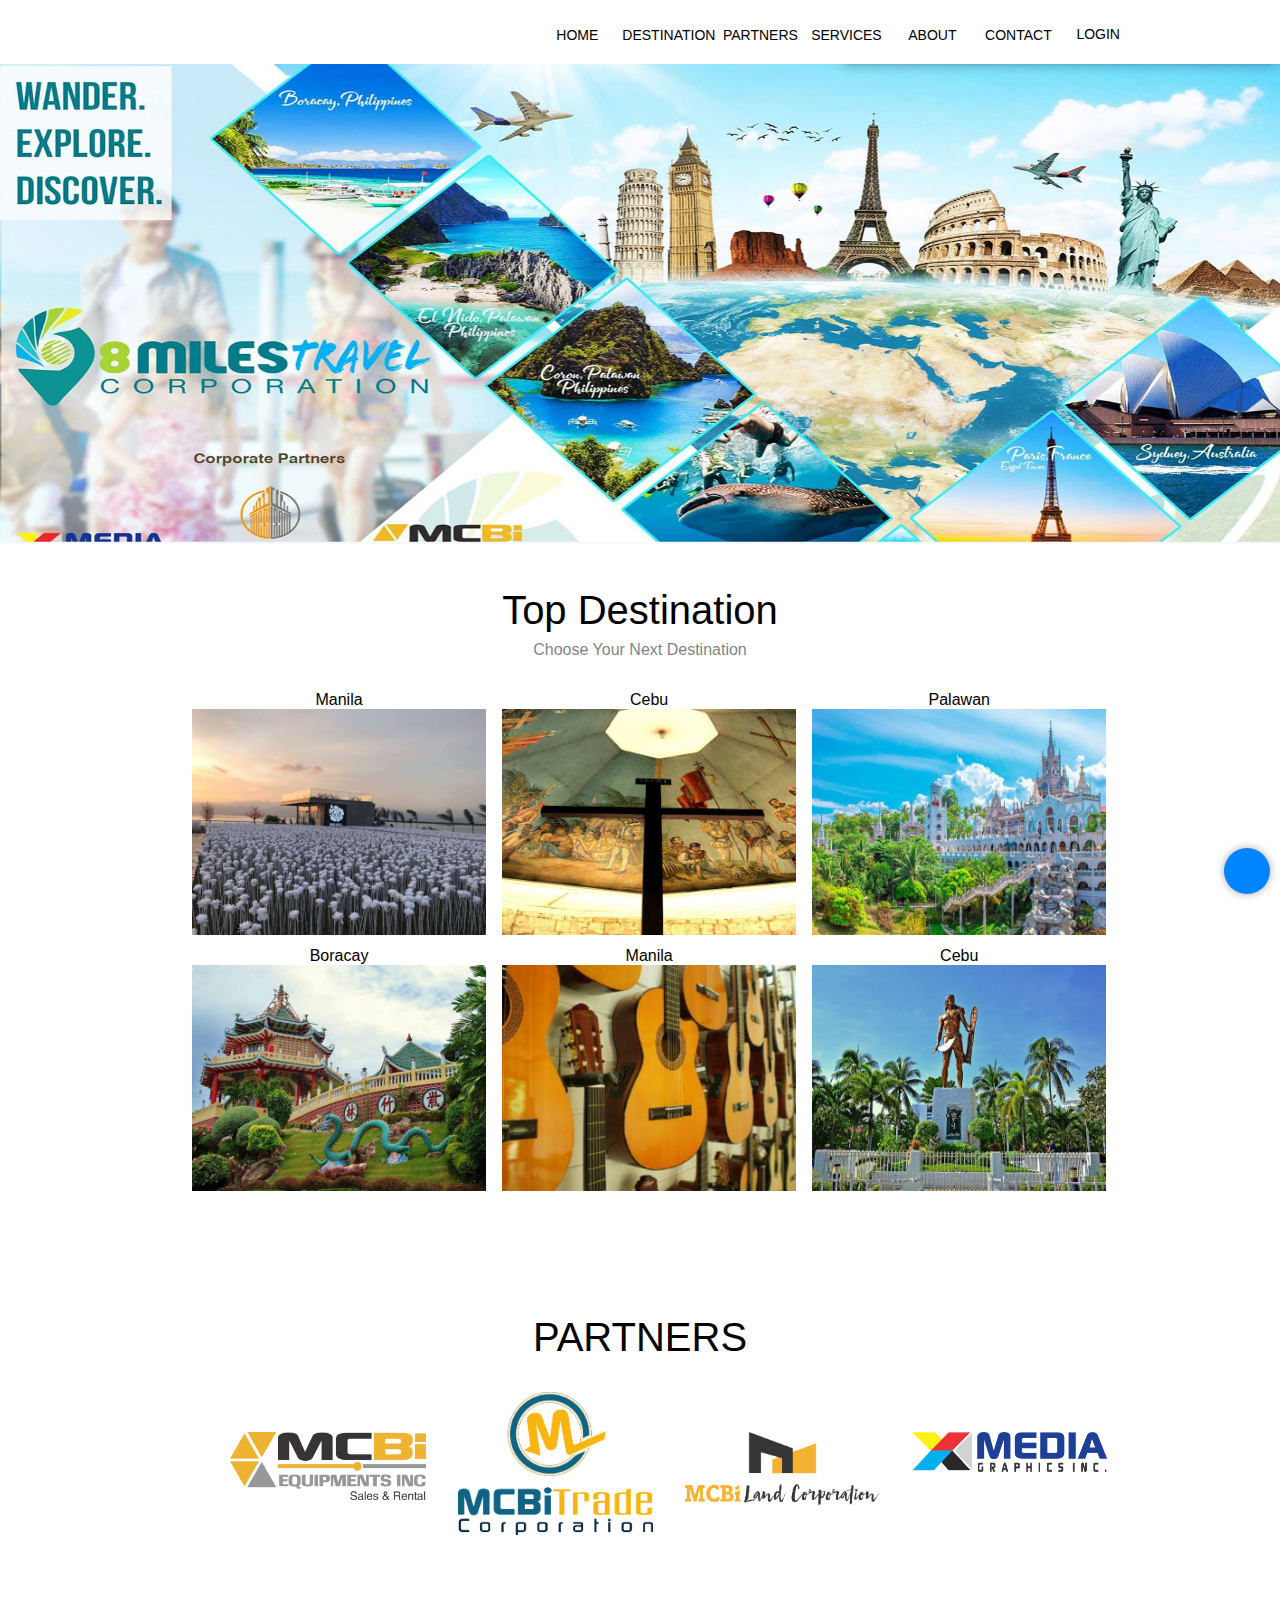
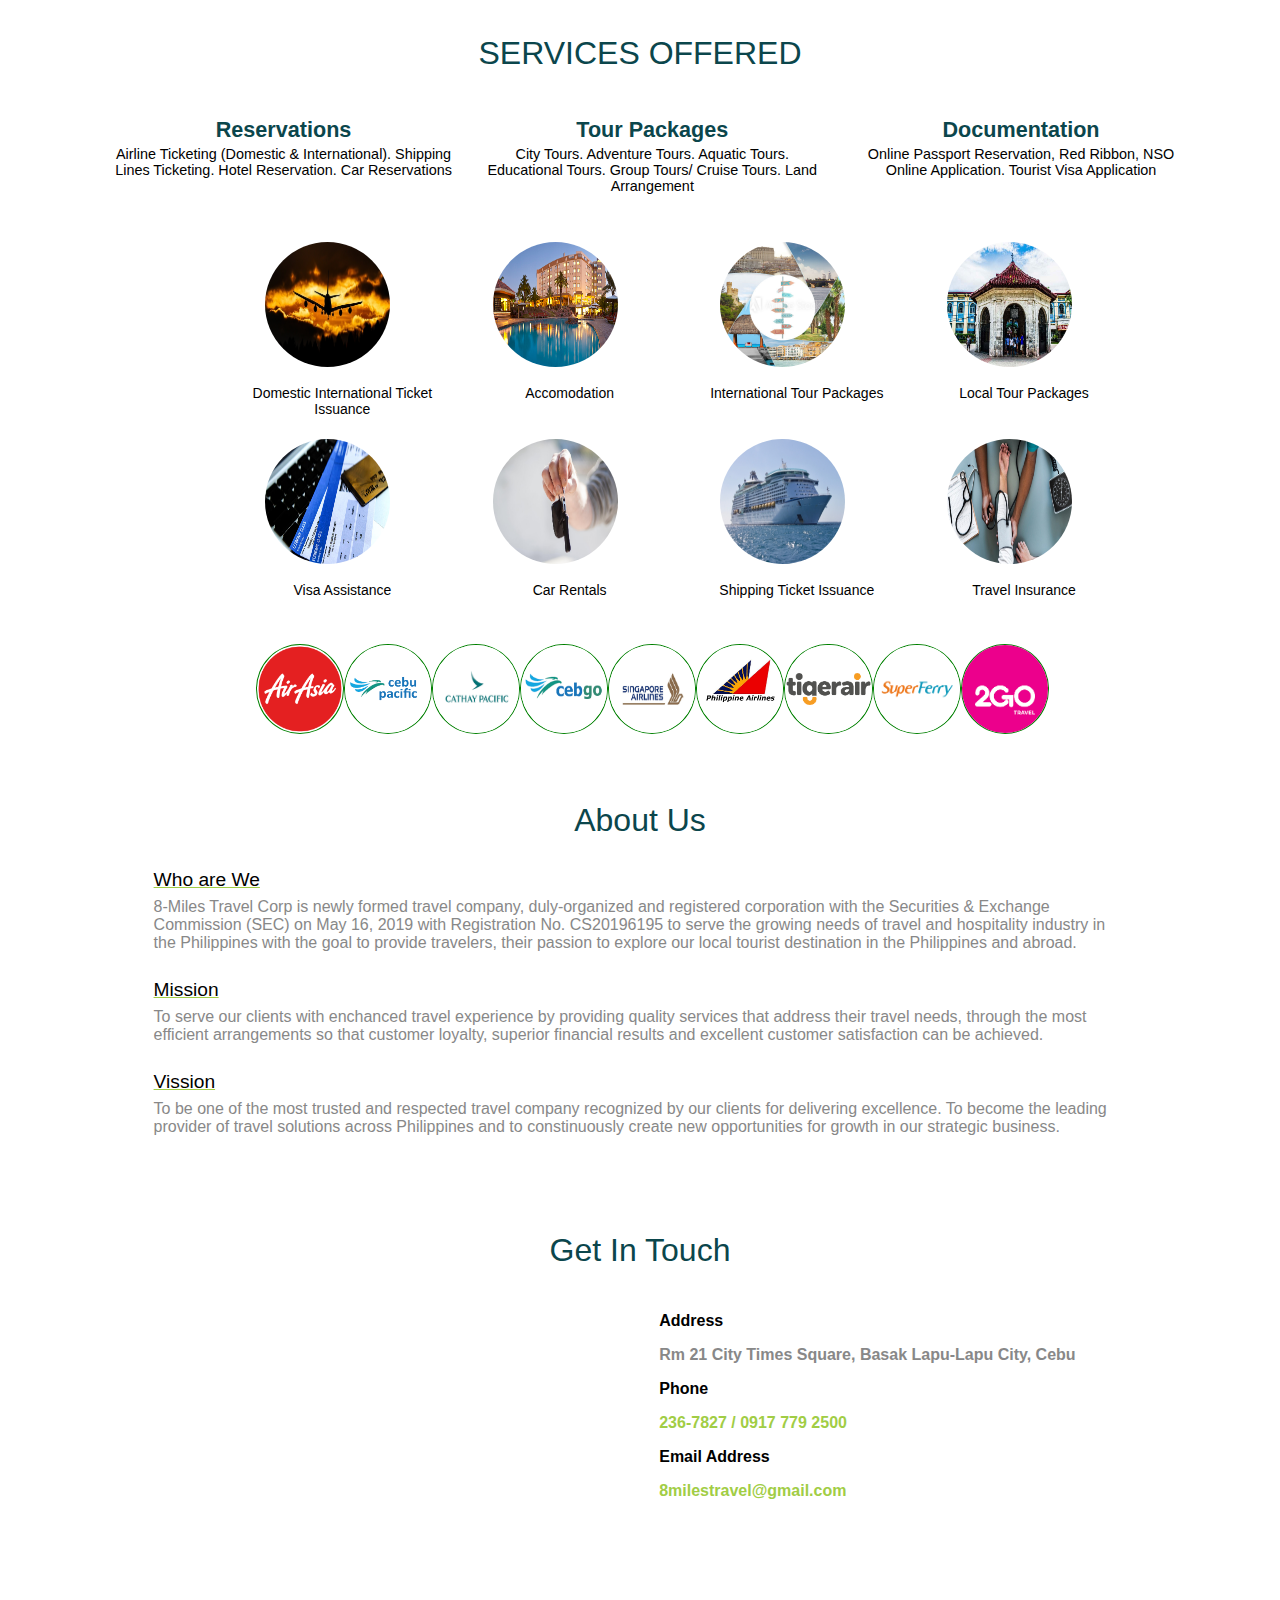
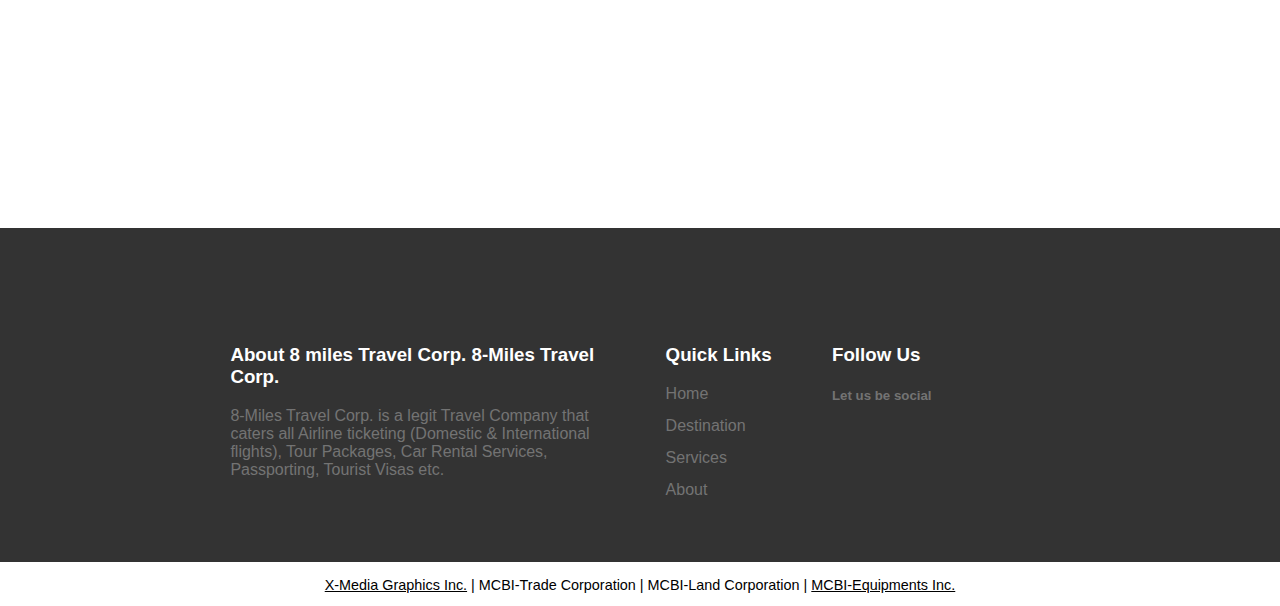
==== EightMilesUI/index.html @ fe2bd6d4 "kuya patrick" ====
<!DOCTYPE html>
<html lang="en">

<head>
    <meta charset="UTF-8">
    <meta name="viewport" content="width=device-width, initial-scale=1.0">
    <title>8MilesTravel</title>
    <link rel="stylesheet" href="css/custom/index.css">
    <script src="js/jquery-3.4.min.js"></script>

    <!----------------  Header And Footer  --------------->
    <link rel="stylesheet" href="css/template/header.css">
    <link rel="stylesheet" href="css/template/footer.css">

    <!----------------  Jquery Cookies  --------------->
    <script src="js/jquery-cookies.js"></script>

    <!----------------  FontAwesome   --------------->
    <link rel="stylesheet" href="css/all.min.css">

    <!----------------  Magnetic Popup  --------------->
    <script src="js/magnificPopup.js"></script>
    <link rel="stylesheet" href="css/template/magnificPopup.css">
</head>

<body>
    <div class="wrapper">
        <!----------------  header  --------------->
        <div class="header">
            <div class="mycontainer">
                <div class="header-content">
                    <div class="header-left"><img src="img/8mileslogo.png" alt="" width="160"></div>
                    <div class="header-right">

                        <div class="loginmenu">
                            <div style="display:none;">
                                <input class="input_uname" type="text" placeholder="Username">
                                <input class="input_pwd" type="text" placeholder="Password">
                                <label class="forgotpwd"><a href="facebook.com" target="_blank">Forgot Password?</a>
                                </label>
                                <label><a href="newuser.html" target="_blank">New User?</a> </label>
                            </div>
                        </div>
                        <table>
                            <tr>
                                <td class="tab_home" onclick="tab_home(event)">HOME</td>
                                <td class="tab_destination" onclick="tab_destination(event)">DESTINATION</td>
                                <td class="tab_partners" onclick="tab_partners(event)">PARTNERS</td>
                                <td class="tab_services" onclick="tab_services(event)">SERVICES</td>
                                <td class="tab_about" onclick="tab_about(event)">ABOUT</td>
                                <td class="tab_contact" onclick="tab_contact(event)">CONTACT</td>
                            </tr>
                        </table>
                    </div>

                    <div class="loginbutton">
                        <label onclick="btnlogin()">LOGIN</label>
                    </div>
                    <div class="header-navigation" onclick="navigation()"> <i class="fas fa-bars"></i></div>
                </div>

            </div>
  <!---------------- hidden navbar  --------------->
  <div class="mobile-nav">
    <table>
        <tr>
            <td class="header-tab" onclick="tab_home(event)">HOME</td>
            <td class="header-tab" onclick="tab_destination(event)">DESTINATION</td>
            <td class="header-tab" onclick="tab_partners(event)">PARTNERS</td>
            <td class="header-tab" onclick="tab_services(event)">SERVICES</td>
            <td class="header-tab" onclick="tab_about(event)">ABOUT</td>
            <td class="header-tab" onclick="tab_contact(event)">CONTACT</td>
        </tr>
    </table>
</div>
        </div>
      


        <!----------------  main  --------------->
        <div class="main">
            <!----------------  Cover   --------------->
            <div style="text-align:center;">
                <img src="img/headerimg.png" class="img_cover">
            </div>


            <!----------------   Top Destination   --------------->
            <div class="destination">
                Top Destination
            </div>
            <div class="destination_details">
                Choose Your Next Destination
            </div>
            <div class="mycontainer">
                <div class="destination_image">
                </div>
            </div>


            <!----------------   Partners   --------------->
            <div class="partners">
                PARTNERS
            </div>
            <div class="mycontainer">
                <div class="partners_image">
                </div>
            </div>


            <!----------------   Services Offered   --------------->
            <div class="services">
                SERVICES OFFERED
            </div>
            <div class="mycontainer">
                <div class="servicesdetails">
                    <div>
                        <h2>Reservations</h2>
                        Airline Ticketing (Domestic & International). Shipping Lines Ticketing. Hotel Reservation. Car
                        Reservations
                    </div>
                    <div>
                        <h2>Tour Packages</h2>
                        City Tours. Adventure Tours. Aquatic Tours. Educational Tours. Group Tours/ Cruise Tours. Land
                        Arrangement
                    </div>
                    <div>
                        <h2>Documentation</h2>
                        Online Passport Reservation, Red Ribbon, NSO Online Application. Tourist Visa Application
                    </div>
                </div>
                <div class="servicesimage">
                </div>
                <div class="servicesimage_airlines">
                </div>
            </div>


            <!----------------   About Us   --------------->
            <div class="aboutus">
                About Us
            </div>
            <div class="mycontainer">
                <div class="aboutusdetails">
                </div>
            </div>


            <!----------------   Get In Touch   --------------->
            <div class="getintouch">
                Get In Touch
            </div>
            <div class="mycontainer">
                <div class="getintouchdetails">
                    <div>
                        <iframe class="container" id="gmap_canvas"
                            src="https://maps.google.com/maps?q=8%20miles%20travel%20corp&t=&z=13&ie=UTF8&iwloc=&output=embed"
                            frameborder="0" scrolling="no" marginheight="0" marginwidth="0"></iframe>
                    </div>
                    <div>
                        Address
                        <p>Rm 21 City Times Square, Basak Lapu-Lapu City, Cebu</p>
                        Phone
                        <p class="text-success">236-7827 / 0917 779 2500</p>
                        Email Address
                        <p class="text-success">8milestravel@gmail.com</p>
                    </div>
                </div>
            </div>

            <!----------------   Footer   --------------->
            <div class="footer">
                <div class="mycontainer">
                    <div class="footerdetails">
                        <div>
                            <h3>About 8 miles Travel Corp. 8-Miles Travel Corp.</h3> 8-Miles Travel Corp. is a legit
                            Travel
                            Company that caters all Airline ticketing (Domestic & International flights), Tour Packages,
                            Car
                            Rental Services, Passporting, Tourist Visas
                            etc.
                        </div>
                        <div>
                            <h3>Quick Links</h3>
                            <ul>
                                <li onclick="tab_home()">Home</li>
                                <li onclick="tab_destination()">Destination</li>
                                <li onclick="tab_services()">Services</li>
                                <li onclick="tab_about()">About</li>
                            </ul>
                        </div>
                        <div>
                            <h3>Follow Us</h3>
                            <h5>Let us be social</h5>
                            <ul class="footericon">
                                <li><i class="fab fa-facebook-f"></i></li>
                                <li><i class="fab fa-twitter"></i></li>
                                <li><i class="fab fa-instagram"></i></li>
                                <li><i class="fab fa-linkedin-in"></i></li>
                            </ul>
                        </div>
                    </div>
                </div>
            </div>


            <!----------------   Footer Partners   --------------->
            <div class="footerpartners">
                <div class="mycontainer">
                    <div class="footerpartnersdetails">
                        <a href="https://x-mediagraphicsinc.com/" target="_blank">X-Media Graphics Inc.</a> | MCBI-Trade
                        Corporation | MCBI-Land Corporation |
                        <a href="https://mcbi-equipments.com/" target="_blank">MCBI-Equipments Inc.</a>
                        <div>
                        </div>
                    </div>
                </div>
            </div>



            <!----------------   Return To Top   --------------->
            <div onclick="returntotop()" class="returntotop">
                <i class="fas fa-chevron-up"></i>
            </div>


            <!----------------   Chat   --------------->
            <div id="fb-widget" class="fb-widget">
                <div class="ctrlq fb-close" onclick="chat()" style="transition: all ease 4s;">X</div>
                <div class="fb-page fb_iframe_widget" data-href="https://www.facebook.com/eightmilestravel/"
                    data-tabs="messages" data-width="360" data-height="400" data-small-header="true"
                    data-hide-cover="true" data-show-facepile="false" fb-xfbml-state="rendered"
                    fb-iframe-plugin-query="app_id=&amp;container_width=0&amp;height=400&amp;hide_cover=true&amp;href=https%3A%2F%2Fwww.facebook.com%2Feightmilestravel%2F&amp;locale=en_US&amp;sdk=joey&amp;show_facepile=false&amp;small_header=true&amp;tabs=messages&amp;width=360">
                    <span style="vertical-align: bottom; width: 360px; height: 400px;"><iframe name="f37bbcb1982089c"
                            width="360px" height="400px" title="fb:page Facebook Social Plugin" frameborder="0"
                            allowtransparency="true" allowfullscreen="true" scrolling="no" allow="encrypted-media"
                            src="https://www.facebook.com/v2.12/plugins/page.php?app_id=&amp;channel=https%3A%2F%2Fstaticxx.facebook.com%2Fconnect%2Fxd_arbiter.php%3Fversion%3D45%23cb%3Df311e6ef6f7c6d4%26domain%3Deightmilestravel.com%26origin%3Dhttp%253A%252F%252Feightmilestravel.com%252Ff134bcd73988%26relation%3Dparent.parent&amp;container_width=0&amp;height=400&amp;hide_cover=true&amp;href=https%3A%2F%2Fwww.facebook.com%2Feightmilestravel%2F&amp;locale=en_US&amp;sdk=joey&amp;show_facepile=false&amp;small_header=true&amp;tabs=messages&amp;width=360"
                            style="border: none; visibility: visible; width: 360px; height: 400px;"
                            class=""></iframe></span>
                </div>

                <div id="fb-root"></div>
            </div>
            <div onclick="chat()" class="chat">
                <i class="fab fa-facebook-messenger"></i>
            </div>



        </div>
    </div>


</body>

<script>
    //-------------------   Mounted   --------------------------
    destination();
    partners();
    services();
    services_airlines();
    aboutus();
    logincookies();
    tabs_option();
    // windows size
    $(window).resize(function () {
        var windowsize = $(window).width();
        console.log(windowsize);
        if (windowsize > "1030") {

            console.log("windows: " + windowsize);
        } else { }
    });

    // scroll show nav
    window.addEventListener("scroll", function () {
        if (document.documentElement.scrollTop > 100) {
            $('.header').addClass('sticky-top');
            $('.returntotop').css('display', 'block');
            $('.chat').css('margin-right', '2.3em');
            $('.fb-widget').css('margin-right', '3em');
        } else {
            $('.header').removeClass('sticky-top');
            $('.returntotop').css('display', 'none');
            $('.chat').css('margin-right', '0em');
            $('.fb-widget').css('margin-right', '0em');
        }
    });
    // Magnefic Popup
    // $('.destination_image img').magnificPopup({
    //     type: 'image',
    //     gallery: {
    //         enabled: true
    //     }
    // });



    //-------------------   methods   --------------------------
    function tabs_option()
    {

        var tabname = $.cookie("tab");
        if(tabname == "tab_home")
        {
            $('.tab_home').css({ 'color': 'green' });
            document.querySelector('body').scrollIntoView({
            behavior: 'smooth'
             });
            // $.removeCookie('tab');
        }
        else if(tabname == "tab_destination")
        {
            $('.tab_destination').css({ 'color': 'green' });
            document.querySelector('.destination').scrollIntoView({
            behavior: 'smooth'
             });
        }
        else if(tabname == "tab_partners")
        {
            $('.tab_partners').css({ 'color': 'green' });
            document.querySelector('.partners').scrollIntoView({
            behavior: 'smooth'
            });
            $.removeCookie('tab');
        }
        else if(tabname == "tab_services")
        {
            $('.tab_services').css({ 'color': 'green' });
            document.querySelector('.services').scrollIntoView({
            behavior: 'smooth'});
            $.removeCookie('tab');
        }
        else if(tabname == "tab_about")
        {
            $('.tab_about').css({ 'color': 'green' });
            document.querySelector('.aboutus').scrollIntoView({
            behavior: 'smooth'
            });
            $.removeCookie('tab');
        }
        else if(tabname == "tab_contact")
        {
            $('.tab_contact').css({ 'color': 'green' });
            document.querySelector('.getintouch').scrollIntoView({
            behavior: 'smooth'
            });
            $.removeCookie('tab');
        }
       
         
    }
    
    function destinationpage(event)
    {
        var url = "/topdestination.html";
        window.open(url, '_blank');
    }
    function destination_mouseover(event)
    {
        var targetIMG = $(event.target).attr('ID');
     
        $('.destination_image #div'+targetIMG+'').css({"background-color":"black"});
         $('.destination_image div #thumbnail'+targetIMG+'').css({"opacity":"1","color":"white","text-align":"center","transition":"all ease 1s"});
        $('.destination_image div  #'+targetIMG+'').addClass('destination_mouseover');
   
    }
    function destination_mouseout()
    {
        var targetIMG = $(event.target).attr('ID');
        $('.destination_image #div'+targetIMG+'').css({"background-color":"white","transition":"all ease 1s"});
        $('.destination_image div #thumbnail'+targetIMG+'').css({"opacity":"0","color":"white","transition":"all ease 1s"});
        $('.destination_image div  #'+targetIMG+'').removeClass('destination_mouseover');
     

    }
    
    function destination() {
        for (var i = 1; i <= 6; i++) {
            if (i == 1) {
                var imageLink = ("img/TopDestination/Featured Image/" + i + ".jpg");
                var imgEL = '<div ID="divimg'+ i +'"><div  id="thumbnailimg'+ i +'" class="thumbnail" >Manila</div><img id="img'+ i +'" src="' + imageLink + '" class="img-fluid" href="' + imageLink + '" onclick="destinationpage(event)" onmouseover="destination_mouseover(event)" onmouseout="destination_mouseout()"></div>';
                $('.destination_image').append(imgEL)
            }
            else if (i == 2) {
                var imageLink = ("img/TopDestination/Featured Image/" + i + ".jpg");
                var imageLink = ("img/TopDestination/Featured Image/" + i + ".jpg");
                var imgEL = '<div ID="divimg'+ i +'"><div  id="thumbnailimg'+ i +'" class="thumbnail" >Cebu</div><img id="img'+ i +'" src="' + imageLink + '" class="img-fluid" href="' + imageLink + '" onclick="destinationpage(event)" onmouseover="destination_mouseover(event)" onmouseout="destination_mouseout()"></div>';
                $('.destination_image').append(imgEL)
            }
            else if (i == 3) {
                var imageLink = ("img/TopDestination/Featured Image/" + i + ".jpg");
                var imageLink = ("img/TopDestination/Featured Image/" + i + ".jpg");
                var imgEL = '<div ID="divimg'+ i +'"><div  id="thumbnailimg'+ i +'" class="thumbnail" >Palawan</div><img id="img'+ i +'" src="' + imageLink + '" class="img-fluid" href="' + imageLink + '" onclick="destinationpage(event)" onmouseover="destination_mouseover(event)" onmouseout="destination_mouseout()"></div>';
                $('.destination_image').append(imgEL)
            }
            else if (i == 4) {
                var imageLink = ("img/TopDestination/Featured Image/" + i + ".jpg");
                var imageLink = ("img/TopDestination/Featured Image/" + i + ".jpg");
                var imgEL = '<div ID="divimg'+ i +'"><div  id="thumbnailimg'+ i +'" class="thumbnail" >Boracay</div><img id="img'+ i +'" src="' + imageLink + '" class="img-fluid" href="' + imageLink + '" onclick="destinationpage(event)" onmouseover="destination_mouseover(event)" onmouseout="destination_mouseout()"></div>';
                $('.destination_image').append(imgEL)
            }
            else if (i == 5) {
                var imageLink = ("img/TopDestination/Featured Image/" + i + ".jpg");
                var imageLink = ("img/TopDestination/Featured Image/" + i + ".jpg");
                var imgEL = '<div ID="divimg'+ i +'"><div  id="thumbnailimg'+ i +'" class="thumbnail" >Manila</div><img id="img'+ i +'" src="' + imageLink + '" class="img-fluid" href="' + imageLink + '" onclick="destinationpage(event)" onmouseover="destination_mouseover(event)" onmouseout="destination_mouseout()"></div>';
                $('.destination_image').append(imgEL)
            }
            else if (i == 6) {
                var imageLink = ("img/TopDestination/Featured Image/" + i + ".jpg");
                var imageLink = ("img/TopDestination/Featured Image/" + i + ".jpg");
                var imgEL = '<div ID="divimg'+ i +'"><div  id="thumbnailimg'+ i +'" class="thumbnail" >Cebu</div><img id="img'+ i +'" src="' + imageLink + '" class="img-fluid" href="' + imageLink + '" onclick="destinationpage(event)" onmouseover="destination_mouseover(event)" onmouseout="destination_mouseout()"></div>';
                $('.destination_image').append(imgEL)
            }
            
        }
    }
    function partners() {
        for (var i = 1; i <= 4; i++) {
            if (i == 1) {
                var imageLink = ("img/Partners/" + i + ".png");
                var imgEL = '<div><a href="https://mcbi-equipments.com/" target="_blank"><img src="' + imageLink + '" class="img-fluid" title="MCBI EQUIPMENT" style="margin-top:2.5em"></a></div>';
                $('.partners_image').append(imgEL)
            } else if (i == 2) {
                var imageLink = ("img/Partners/" + i + ".png");
                var imgEL = '<div><img src="' + imageLink + '" class="img-fluid"></div>';
                $('.partners_image').append(imgEL)
            } else if (i == 3) {
                var imageLink = ("img/Partners/" + i + ".png");
                var imgEL = '<div><img src="' + imageLink + '" class="img-fluid" style="margin-top:2.5em"></div>';
                $('.partners_image').append(imgEL)
            } else if (i == 4) {
                var imageLink = ("img/Partners/" + i + ".png");
                var imgEL = '<div><a href="https://x-mediagraphicsinc.com/" target="_blank"><img src="' + imageLink + '" class="img-fluid"  title="X-MEDIA GRAPHICS INC." style="margin-top:2.5em"></a></div>';
                $('.partners_image').append(imgEL)
            } else {
                var imageLink = ("img/Partners/" + i + ".png");
                var imgEL = '<div><img src="' + imageLink + '" class="img-fluid"></div>';
                $('.partners_image').append(imgEL)
            }

        }
    }

    function services() {
        for (var i = 1; i <= 8; i++) {
            if (i == 1) {
                var imageLink = ("img/Services/" + i + ".jpg");
                var imgEL = '<div><img src="' + imageLink + '" class="img-fluid"><p>Domestic International Ticket Issuance</p></div>';
                $('.servicesimage').append(imgEL)
            } else if (i == 2) {
                var imageLink = ("img/Services/" + i + ".jpg");
                var imgEL = '<div><img src="' + imageLink + '" class="img-fluid"><p>Accomodation</p></div>';
                $('.servicesimage').append(imgEL)
            } else if (i == 3) {
                var imageLink = ("img/Services/" + i + ".jpg");
                var imgEL = '<div><img src="' + imageLink + '" class="img-fluid"><p>International Tour Packages</p></div>';
                $('.servicesimage').append(imgEL)
            } else if (i == 4) {
                var imageLink = ("img/Services/" + i + ".jpg");
                var imgEL = '<div><img src="' + imageLink + '" class="img-fluid"><p>Local Tour Packages</p></div>';
                $('.servicesimage').append(imgEL)
            } else if (i == 5) {
                var imageLink = ("img/Services/" + i + ".jpg");
                var imgEL = '<div><img src="' + imageLink + '" class="img-fluid"><p>Visa Assistance</p></div>';
                $('.servicesimage').append(imgEL)
            } else if (i == 6) {
                var imageLink = ("img/Services/" + i + ".jpg");
                var imgEL = '<div><img src="' + imageLink + '" class="img-fluid"><p>Car Rentals</p></div>';
                $('.servicesimage').append(imgEL)
            } else if (i == 7) {
                var imageLink = ("img/Services/" + i + ".jpg");
                var imgEL = '<div><img src="' + imageLink + '" class="img-fluid"><p>Shipping Ticket Issuance</p></div>';
                $('.servicesimage').append(imgEL)
            } else if (i == 8) {
                var imageLink = ("img/Services/" + i + ".jpg");
                var imgEL = '<div><img src="' + imageLink + '" class="img-fluid"><p>Travel Insurance</p></div>';
                $('.servicesimage').append(imgEL)
            }

        }
    }
    function services_airlines() {
        for (var i = 1; i <= 9; i++) {

            var imageLink = ("img/Services/" + i + ".png");
            var imgEL = '<div><img src="' + imageLink + '" class="img-fluid"></div>';
            $('.servicesimage_airlines').append(imgEL)
        }
    }

    function aboutus() {
        for (var i = 1; i <= 3; i++) {
            if (i == 1) {
                var imgEL = '<div><h3>Who are We</h3> 8-Miles Travel Corp is newly formed travel company, duly-organized and registered corporation with the Securities & Exchange Commission (SEC) on May 16, 2019 with Registration No. CS20196195 to serve the growing needs of travel and hospitality industry in the Philippines with the goal to provide travelers, their passion to explore our local tourist destination in the Philippines and abroad.</div>';
                $('.aboutusdetails').append(imgEL)
            } else if (i == 2) {
                var imgEL = '<div><h3>Mission</h3>To serve our clients with enchanced travel experience by providing quality services that address their travel needs, through the most efficient arrangements so that customer loyalty, superior financial results and excellent customer satisfaction can be achieved.</div>';
                $('.aboutusdetails').append(imgEL)
            } else if (i == 3) {
                var imgEL = '<div><h3>Vission</h3>To be one of the most trusted and respected travel company recognized by our clients for delivering excellence. To become the leading provider of travel solutions across Philippines and to constinuously create new opportunities for growth in our strategic business.</div>';
                $('.aboutusdetails').append(imgEL)
            }
        }
    }


    function tab_home(event) {
        $(event.target).parents('tr').find('td').removeAttr('style');
        $(event.target).css({ 'color': 'green' });
        document.querySelector('body').scrollIntoView({
            behavior: 'smooth'
        });
    }

    function tab_destination(event) {
        $(event.target).parents('tr').find('td').removeAttr('style');
        $(event.target).css({ 'color': 'green' });
        document.querySelector('.destination').scrollIntoView({
            behavior: 'smooth'
        });
    }

    function tab_partners(event) {

        $(event.target).parents('tr').find('td').removeAttr('style');
        $(event.target).css({ 'color': 'green' });
        document.querySelector('.partners').scrollIntoView({
            behavior: 'smooth'
        });
    }

    function tab_services(event) {
        $(event.target).parents('tr').find('td').removeAttr('style');
        $(event.target).css({ 'color': 'green' });
        document.querySelector('.services').scrollIntoView({
            behavior: 'smooth'
        });
    }

    function tab_about(event) {
        $(event.target).parents('tr').find('td').removeAttr('style');
        $(event.target).css({ 'color': 'green' });
        document.querySelector('.aboutus').scrollIntoView({
            behavior: 'smooth'
        });
    }

    function tab_contact(event) {

        $(event.target).parents('tr').find('td').removeAttr('style');
        $(event.target).css({ 'color': 'green' });
        document.querySelector('.getintouch').scrollIntoView({
            behavior: 'smooth'
        });
    }
    function navigation() {
        $('.header-tab').toggleClass('header-tab-resizeheight');
        // $('.mobile-nav').toggleClass('mobile-nav-block');
    }
    function logincookies() {
        var Uname = $.cookie("Uname");
        if (typeof Uname === "undefined") {
            // window.location.href = "/samplegrid.html";
        } else {
            window.location.href = "editUI.html";
        }
    }
    function btnlogin() {
        var uname = $('.input_uname').val();
        if (uname === '') {
            $('.loginmenu').toggleClass('slidewidth');
            $('.header-right table').slideToggle('slow');
            $('.loginmenu div').slideToggle('slow')
        }
        else {
            $.cookie("Uname", uname);
            window.location.href = "editUI.html";
        }
    }
    function returntotop() {
        document.querySelector('body').scrollIntoView({
            behavior: 'smooth'
        });
    }
    function chat() {
        $('.fb-widget').slideToggle();
    }
</script>

</html>
---- EightMilesUI/css/custom/index.css ----
/*--------------------------------------------
        Wrapper
---------------------------------------------*/
.wrapper {
    height: 100%;
    display: grid;
    grid-template-columns: 100%;
    grid-auto-rows: minmax(0px, max-content);
    grid-template-areas: "header""main";
}

.header {
    grid-area: header;
    background-color: #fff;
    box-shadow: 0px 0px 8px 0px rgb(169, 167, 167);

}

​ .main {
    grid-area: main;
    background-color: rgb(124, 235, 140);
}
    /*--------------------------------------------
        Cover
---------------------------------------------*/
    
    .img_cover {
        width: 100%;
        max-height: 30em;
        /* max-width:100%; 
    max-height: auto; */
    }
    /*--------------------------------------------
        Destination
---------------------------------------------*/
    
    .destination {
        text-align: center;
        font-weight: 300!important;
        margin-top: 1em !important;
        font-size: 2.5rem;
    }
    
    .destination_details {
        text-align: center;
        opacity: 0.5;
        margin-top: 0.5em;
    }
    
    .destination_image {
        margin-top: 2em;
        height: 100%;
        display: grid;
        grid-template-columns: 33.3% 33.3% 33.3%;
        border: 0px solid green;
        text-align: center;
        row-gap: 0.5em;
        column-gap: 1em;
        margin-left: 15%;
        margin-right: 16%;
        cursor: pointer;
     
    }
    .destination_image div{
        overflow: hidden;  
    }
    .destination_image div #thumbnail{
        border: 0px solid red;
        position: absolute; 
        width: 10.3em;
        padding-top: 3.5em;
        font-size: 2em;
        font-weight: 900;
        opacity: 1;
        height: 8em;
        opacity:0;
        z-index: 1;
    }
    .destination_image div img {
        transition: all ease 0.5s;
    }
     .destination_mouseover{
        /* opacity: 0.5; */
        background-color: black !important;
        transform: scale(1.5);
        transition: all ease 1.5s;
    }
    /*------------------------------------------------
        Partners
------------------------------------------------*/
    
    .partners {
        text-align: center;
        font-weight: 300!important;
        margin-top: 3em !important;
        font-size: 2.5rem;
    }
    
    .partners_image {
        margin-top: 2em;
        display: grid;
        grid-template-columns: 25% 25% 25% 25%;
        border: 0px solid green;
        height: 100%;
        text-align: center;
        row-gap: 0.5em;
        column-gap: 2em;
        margin-left: 18%;
        margin-right: 21%;
        cursor: pointer;
    }
    
    .partners_image div:hover {
        opacity: 0.8;
    }
    /*------------------------------------------------
        Services Offered
------------------------------------------------*/
    
    .services {
        text-align: center;
        font-weight: 300!important;
        margin-top: 3em !important;
        font-size: 2rem;
        color: #0b464c;
        height: 0.5em;
        border: 0px solid red;
    }
    
    .servicesdetails {
        margin-top: 3em;
        display: grid;
        grid-template-columns: 33.3% 33.3% 33.3%;
        border: 0px solid green;
        height: 100%;
        text-align: center;
        row-gap: 0.5em;
        column-gap: 2em;
        margin-left: 9%;
        margin-right: 12%;
        cursor: pointer;
    }
    
    .servicesdetails div {
        font-size: 0.9em;
    }
    
    .servicesdetails div h2 {
        color: #0b464c;
        border: 0px solid red;
        height: 0.5em;
        font-weight: 600;
    }
    
    .servicesimage {
        margin-top: 3em;
        display: grid;
        grid-template-columns: 25% 25% 25% 25%;
        border: 0px solid green;
        height: 100%;
        text-align: center;
        row-gap: 0.5em;
        column-gap: 2em;
        margin-left: 18%;
        margin-right: 21%;
        cursor: pointer;
    }
    
    .servicesimage div img {
        border-radius: 50%;
        width: 125px;
        height: 125px;
    }
    
    .servicesimage div p {
        font-size: 14px;
        border: 0px solid red;
        width: 16em;
        text-align: center;
    }
    
    .servicesimage_airlines {
        margin-top: 2em;
        display: grid;
        grid-template-columns: 11.1% 11.1% 11.1% 11.1% 11.1% 11.1% 11.1% 11.1% 11.1%;
        border: 0px solid green;
        height: 100%;
        text-align: center;
        row-gap: 0em;
        column-gap: 0em;
        margin-left: 20%;
        margin-right: 18%;
        cursor: pointer;
    }
    
    .servicesimage_airlines div img {
        border-radius: 50%;
        width: 90px;
        height: 90px;
        border: 1px solid green;
    }
    /*------------------------------------------------
        About Us
------------------------------------------------*/
    
    .aboutus {
        text-align: center;
        font-weight: 300!important;
        margin-top: 2em !important;
        font-size: 2rem;
        color: #0b464c;
        height: 0.5em;
        border: 0px solid red;
    }
    
    .aboutusdetails {
        margin-top: 2em;
        display: grid;
        grid-template-columns: 100%;
        border: 0px solid green;
        height: 100%;
        text-align: center;
        row-gap: 0.5em;
        column-gap: 2em;
        margin-left: 12%;
        margin-right: 12%;
        cursor: pointer;
    }
    
    .aboutusdetails div {
        text-align: left;
        margin: 0em;
        color: #888;
    }
    
    .aboutusdetails div h3 {
        text-align: left;
        border: 0px solid red;
        height: 0.5em;
        text-decoration: underline;
        text-decoration-color: #a1cd45;
        font-weight: 100;
        color: black;
        font-size: 1.2em;
    }
    /*------------------------------------------------
        Get In Touch
------------------------------------------------*/
    
    .getintouch {
        text-align: center;
        font-weight: 300!important;
        margin-top: 3em !important;
        font-size: 2rem;
        color: #0b464c;
        height: 0.5em;
        border: 0px solid red;
    }
    
    .getintouchdetails {
        margin-top: 4em;
        display: grid;
        grid-template-columns: 50% 50%;
        border: 0px solid green;
        height: 100%;
        text-align: center;
        row-gap: 0.5em;
        column-gap: 2em;
        margin-left: 10%;
        margin-right: 12%;
        cursor: pointer;
    }
    
    .getintouchdetails div {
        border: 0px solid red;
        text-align: left;
        font-weight: 700 !important;
    }
    
    .getintouchdetails div iframe {
        width: 100%;
        height: 30em;
    }
    
    .getintouchdetails div p {
        color: #888;
    }
    
    .getintouchdetails div .text-success {
        color: #a1cd45 !important;
    }
  
  
    /*------------------------------------------------
        MEDIA QUERIES
------------------------------------------------*/
    @media (max-width: 1045px) {
        .destination_image {
            margin-top: 2em;
            height: 100%;
            display: grid;
            grid-template-columns: 100%;
            border: 0px solid green;
            text-align: center;
            row-gap: 0.5em;
            column-gap: 1em;
            margin-left: 15%;
            margin-right: 16%;
            cursor: pointer;
        }
        .partners_image {
            margin-top: 2em;
            height: 100%;
            display: grid;
            grid-template-columns: 100%;
            border: 0px solid green;
            text-align: center;
            row-gap: 0.5em;
            column-gap: 1em;
            margin-left: 15%;
            margin-right: 16%;
            cursor: pointer;
        }
        .servicesdetails {
            margin-top: 2em;
            display: grid;
            grid-template-columns: 100%;
            border: 0px solid green;
            height: 100%;
            text-align: center;
            row-gap: 0.5em;
            column-gap: 2em;
            cursor: pointer;
        }
        .servicesimage {
            margin-top: 2em;
            display: grid;
            grid-template-columns: 100%;
            border: 0px solid green;
            height: 100%;
            text-align: center;
            row-gap: 0.5em;
            column-gap: 2em;
            margin-left: 18%;
            margin-right: 21%;
            cursor: pointer;
        }
        .servicesimage div p {
            font-size: 14px;
            border: 0px solid red;
            width: 100%;
            text-align: center;
        }
        .servicesimage_airlines {
            margin-top: 2em;
            display: grid;
            grid-template-columns: 33.3% 33.3% 33.3%;
            border: 0px solid green;
            height: 100%;
            text-align: center;
            row-gap: 0em;
            column-gap: 0em;
            margin-left: 20%;
            margin-right: 18%;
            cursor: pointer;
        }
        .getintouchdetails {
            margin-top: 2em;
            display: grid;
            grid-template-columns: 100%;
            border: 0px solid green;
            height: 100%;
            text-align: center;
            row-gap: 0.5em;
            column-gap: 2em;
            margin-left: 10%;
            margin-right: 12%;
            cursor: pointer;
        }
        .getintouchdetails div {
            text-align: center;
        }
        .destination_image div #thumbnail{
            border: 0px solid red;
            position: absolute; 
            width: 69%;
            padding-top: 3.5em;
            font-size: 2em;
            font-weight: 900;
            opacity: 1;
            height: 50%;
            opacity:0;
            z-index: 1;
        }
      
    }
---- EightMilesUI/css/template/header.css ----
body {
    box-sizing: border-box;
    margin: 0 0 0 0;
    padding: 0 0 0 0;
    word-spacing: 0;
    width: 100%;
    color: black;
    background-color: white;
    margin: 0;
    font-family: Calibri, sans-serif;
}

* {
    box-sizing: border-box;
}

.img-fluid {
    max-width: 100%;
    height: auto;
}

.sticky-top {
    position: fixed;
    height: 4em !important;
    width: 100%;
    top: -70px;
    left: 0;
    right: 0;
    background: #fff;
    -webkit-transform: translateY(70px);
    transform: translateY(70px);
    -webkit-transition: background 1500ms ease, -webkit-transform 1500ms ease;
    transition: background 1500ms ease, -webkit-transform 1500ms ease;
    transition: transform 1500ms ease, background 1500ms ease;
    transition: transform 1500ms ease, background 1500ms ease, -webkit-transform 1500ms ease;
    -webkit-transition: transform 1500ms ease, background 1500ms ease;
    box-shadow: 0 3px 16px 0 rgba(0, 0, 0, 0.1);
    z-index: 1;
}

/*------------------------------------------------
     Header
------------------------------------------------*/
.header {
    box-shadow: 3px 0px 4px 1px rgb(24, 23, 23);

 
}
.header-content {
   
    display: grid;
    grid-template-columns: 17% auto 17%;
    border: 0px solid green;
    height: 4em;
}
/*------------------------------------------------
    Left Header
------------------------------------------------*/

.header-left {
    text-align: center;
    padding-top: 0.5em;
}
.header-left img {
    width: 10em;
}


/*------------------------------------------------
    Right Header
------------------------------------------------*/


.header-content .loginbutton {
    padding-top: 25px;
}

.header-content .loginbutton label {
    cursor: pointer;
    font-size: 14px;
    margin-left: 1em;
}


.header-right {
    border: 0px solid blue;
    text-align: right;
}

table {
    transition: all ease 2s;
}

.header-right table {
    float: right;
    margin-top: 1.5em;
}

.header-right table tr td {
    border: 0px solid green;
    width: 6em;
    text-align: center;
    font-size: 14px;
}

.header-right table tr td:hover {
    color: green;
    cursor: pointer;
}

.header-navigation {
    display: none;
}



.header-right i {
    font-size: 2em;
    color: white
}

.loginmenu div {
    display: grid;
    grid-template-columns: 50% 50%;
    padding-top: 1.6em;
    padding-left: 25%;
    font-size: 12px;
}

.loginmenu div input {
    width: 12em;
}

.loginmenu div .forgotpwd {
    color: red;
    text-align: left;
    padding-top: 0.5em;
    cursor: pointer;
    float: left;
}

.loginmenu div .forgotpwd a {
    color: red;
}

.loginmenu div label {
    color: blue;
    text-align: right;
    padding-right: 1.5em;
    padding-top: 0.5em;
    cursor: pointer;
}

.loginmenu {
    border: 0px solid red;
    width: 0em;
    height: 5em;
    transition: all ease 2s;
    float: right;
}

.slidewidth {
    border: 0px solid red;
    width: 50%;
    height: 5em;
    transition: all ease 2s;
}
.rightheader {
    float: right;
    margin-right: 10%;

}


  /*------------------------------------------------
        Return To Top
------------------------------------------------*/
    
.returntotop {
    display: none;
    position: fixed;
    bottom: 10px;
    right: 10px;
    z-index: 99;
    font-size: 18px;
    border-width: 2px;
    background-color: #e9ecef;
    box-shadow: 0px 0px 8px 0px rgb(169, 167, 167);
    width: 2.3em;
    height: 2.2em;
    text-align: center;
}

.returntotop:hover {
    color: #d9534f;
    cursor: pointer;
}

.returntotop i {
    font-size: 1.5em;
    padding-top: 0.2em;
}


    /*------------------------------------------------
     Chat
------------------------------------------------*/

.chat {
position: fixed;
bottom: 6px;
right: 10px;
z-index: 99;
font-size: 21px;
border-width: 2px;
background-color: rgb(0, 132, 255);
box-shadow: 0px 0px 8px 0px rgb(169, 167, 167);
width: 2.2em;
height: 2.2em;
text-align: center;
transition: all ease 1s;
border-radius: 50%;
color: white;
padding-top: 1px;
}

.chat:hover {
font-size: 23px;
width: 2.3em;
height: 2.3em;
cursor: pointer;
}

.chat i {
font-size: 1.5em;
padding-top: 0.2em;
}
.fb-widget {
background: #fff;
z-index: 2;
position: fixed;
width: 360px;
height: 435px;
overflow: hidden;
opacity: 1;
bottom: 60px !important;
right: 24px;
border-radius: 6px;
-o-border-radius: 6px;
-webkit-border-radius: 6px;
box-shadow: 0 5px 40px rgba(0, 0, 0, .16);
-webkit-box-shadow: 0 5px 40px rgba(0, 0, 0, .16);
-moz-box-shadow: 0 5px 40px rgba(0, 0, 0, .16);
-o-box-shadow: 0 5px 40px rgba(0, 0, 0, .16);
transition: all ease 1s;
display: none;
}


.ctrlq.fb-close {
z-index: 4;
padding: 0 6px;
background: #365899;
font-weight: 900;
font-size: 15px;
color: #fff;
margin: 8px;
border-radius: 3px;
cursor: pointer;
position: absolute;
right: 10px;
cursor: pointer;
}



   /*------------------------------------------------
        Mobile Nav QUERIES
------------------------------------------------*/
.mobile-nav  {
    display: none;
    position: absolute;
    z-index: 1;

}

    /*------------------------------------------------
        MEDIA QUERIES
------------------------------------------------*/
@media (min-width: 1445px) {
    .mycontainer {
        width: 1430px;
        margin-left: auto;
        margin-right: auto;
        border: 0px solid red;
    }
}


@media (max-width: 945px) 
{
        .header-content {
            display: grid;
            grid-template-columns: 92% 8%;
            border: 0px solid green;
         
        }
        .header-right , .loginbutton {
            display: none;
        }
        .header-navigation {
            display: block;
            background-color: #495057;
            height: auto;
            width: auto;
            font-size: 2em;
            text-align: center;
            padding-top: 0.5em;
            cursor: pointer;
           
        }
       .header-navigation:hover {
            background-color: rgb(233, 224, 224);
        }
       
           /*------------------------------------------------
                    Mobile Nav QUERIES
            ------------------------------------------------*/
            .mobile-nav  {
                width: 100%;
                text-align: center;
                display: block;
              
            }
            .mobile-nav table{
                width: 100%;
              
            }
            .mobile-nav table tr td {
                display: block;
                background-color: #333333;
                width: 100%;
             color: white;
             /* padding-top: 1.5em; */
            }
            .mobile-nav table tr td:hover {
                background-color: rgb(84, 162, 84);
                cursor: pointer;
            }
            .header-tab{
                height: 0em;
                transition: all ease 1s;
                pointer-events: none;
                 opacity: 0;
            }
            .header-tab-resizeheight{
                height: 4em !important;
                transition: all ease 1s;
                pointer-events:all;
                opacity: 1;
            }
}
@media only screen and (max-width: 500px) {
    .header-content {
        display: grid;
        grid-template-columns: 85% 15%;
        border: 0px solid green;
     
    }
  
}
---- EightMilesUI/css/template/footer.css ----
/*------------------------------------------------
        Footer
------------------------------------------------*/
    
.footer {
    width: 100%;
    background-color: #333333;
    margin-top: 2em;
    padding-top: 0.1em;
    padding-bottom: 2.1em;
}

.footerdetails {
    margin-top: 4em;
    display: grid;
    grid-template-columns: 45% 15% 28%;
    border: 0px solid green;
    height: 100%;
    text-align: center;
    row-gap: 0.5em;
    column-gap: 2em;
    margin-left: 18%;
    margin-right: 12%;
    cursor: pointer;
}

.footerdetails div {
    margin-top: 2em;
    text-align: left;
    color: #737373;
    border: 0px solid green;
}

.footerdetails div h3 {
    color: white;
}

.footerdetails div ul {
    padding-left: 0;
}

.footerdetails div ul li {
    display: block;
    border: 0px solid red;
    height: 2em;
    padding-left: 0;
}

.footerdetails div .footericon {
    padding-left: 0;
}

.footerdetails div .footericon li {
    display: inline;
    margin-right: 1em;
    text-align: left;
}

.footerdetails div ul li:hover {
    color: #a1cd45;
}

.footerpartnersdetails {
    text-align: center;
    height: 3em;
    padding-top: 1em;
    font-size: 90%;
    font-weight: 500;
}

.footerpartnersdetails a {
    color: black;
}


    /*------------------------------------------------
        MEDIA QUERIES
------------------------------------------------*/
@media (max-width: 945px) 
{
    .footerdetails {
        display: grid;
        grid-template-columns: 100%;
        border: 0px solid green;
        height: 100%;
        text-align: center;
        row-gap: 0.5em;
        column-gap: 2em;
        margin-left: 10%;
        margin-right: 12%;
        cursor: pointer;
    }
    .footerdetails div {
        text-align: center;
    }
    .footerdetails div .footericon {
        text-align: center;
        border: 0px solid red;
        padding-left: 1.5em;
    }   
}
---- EightMilesUI/css/template/magnificPopup.css ----
/* Magnific Popup CSS */

.mfp-bg {
    top: 0;
    left: 0;
    width: 100%;
    height: 100%;
    z-index: 1042;
    overflow: hidden;
    position: fixed;
    background: #0b0b0b;
    opacity: 0.8;
}

.mfp-wrap {
    top: 0;
    left: 0;
    width: 100%;
    height: 100%;
    z-index: 1043;
    position: fixed;
    outline: none !important;
    -webkit-backface-visibility: hidden;
}

.mfp-container {
    text-align: center;
    position: absolute;
    width: 100%;
    height: 100%;
    left: 0;
    top: 0;
    padding: 0 8px;
    box-sizing: border-box;
}

.mfp-container:before {
    content: '';
    display: inline-block;
    height: 100%;
    vertical-align: middle;
}

.mfp-align-top .mfp-container:before {
    display: none;
}

.mfp-content {
    position: relative;
    display: inline-block;
    vertical-align: middle;
    margin: 0 auto;
    text-align: left;
    z-index: 1045;
}

.mfp-inline-holder .mfp-content,
.mfp-ajax-holder .mfp-content {
    width: 100%;
    cursor: auto;
}

.mfp-ajax-cur {
    cursor: progress;
}

.mfp-zoom-out-cur,
.mfp-zoom-out-cur .mfp-image-holder .mfp-close {
    cursor: -moz-zoom-out;
    cursor: -webkit-zoom-out;
    cursor: zoom-out;
}

.mfp-zoom {
    cursor: pointer;
    cursor: -webkit-zoom-in;
    cursor: -moz-zoom-in;
    cursor: zoom-in;
}

.mfp-auto-cursor .mfp-content {
    cursor: auto;
}

.mfp-close,
.mfp-arrow,
.mfp-preloader,
.mfp-counter {
    -webkit-user-select: none;
    -moz-user-select: none;
    user-select: none;
}

.mfp-loading.mfp-figure {
    display: none;
}

.mfp-hide {
    display: none !important;
}

.mfp-preloader {
    color: #CCC;
    position: absolute;
    top: 50%;
    width: auto;
    text-align: center;
    margin-top: -0.8em;
    left: 8px;
    right: 8px;
    z-index: 1044;
}

.mfp-preloader a {
    color: #CCC;
}

.mfp-preloader a:hover {
    color: #FFF;
}

.mfp-s-ready .mfp-preloader {
    display: none;
}

.mfp-s-error .mfp-content {
    display: none;
}

button.mfp-close,
button.mfp-arrow {
    overflow: visible;
    cursor: pointer;
    background: transparent;
    border: 0;
    -webkit-appearance: none;
    display: block;
    outline: none;
    padding: 0;
    z-index: 1046;
    box-shadow: none;
    touch-action: manipulation;
}

button::-moz-focus-inner {
    padding: 0;
    border: 0;
}

.mfp-close {
    width: 44px;
    height: 44px;
    line-height: 44px;
    position: absolute;
    right: 0;
    top: 0;
    text-decoration: none;
    text-align: center;
    opacity: 0.65;
    padding: 0 0 18px 10px;
    color: #FFF;
    font-style: normal;
    font-size: 28px;
    font-family: Arial, Baskerville, monospace;
}

.mfp-close:hover,
.mfp-close:focus {
    opacity: 1;
}

.mfp-close:active {
    top: 1px;
}

.mfp-close-btn-in .mfp-close {
    color: #333;
}

.mfp-image-holder .mfp-close,
.mfp-iframe-holder .mfp-close {
    color: #FFF;
    right: -6px;
    text-align: right;
    padding-right: 6px;
    width: 100%;
}

.mfp-counter {
    position: absolute;
    top: 0;
    right: 0;
    color: #CCC;
    font-size: 12px;
    line-height: 18px;
    white-space: nowrap;
}

.mfp-arrow {
    position: absolute;
    opacity: 0.65;
    margin: 0;
    top: 50%;
    margin-top: -55px;
    padding: 0;
    width: 90px;
    height: 110px;
    -webkit-tap-highlight-color: transparent;
}

.mfp-arrow:active {
    margin-top: -54px;
}

.mfp-arrow:hover,
.mfp-arrow:focus {
    opacity: 1;
}

.mfp-arrow:before,
.mfp-arrow:after {
    content: '';
    display: block;
    width: 0;
    height: 0;
    position: absolute;
    left: 0;
    top: 0;
    margin-top: 35px;
    margin-left: 35px;
    border: medium inset transparent;
}

.mfp-arrow:after {
    border-top-width: 13px;
    border-bottom-width: 13px;
    top: 8px;
}

.mfp-arrow:before {
    border-top-width: 21px;
    border-bottom-width: 21px;
    opacity: 0.7;
}

.mfp-arrow-left {
    left: 0;
}

.mfp-arrow-left:after {
    border-right: 17px solid #FFF;
    margin-left: 31px;
}

.mfp-arrow-left:before {
    margin-left: 25px;
    border-right: 27px solid #3F3F3F;
}

.mfp-arrow-right {
    right: 0;
}

.mfp-arrow-right:after {
    border-left: 17px solid #FFF;
    margin-left: 39px;
}

.mfp-arrow-right:before {
    border-left: 27px solid #3F3F3F;
}

.mfp-iframe-holder {
    padding-top: 40px;
    padding-bottom: 40px;
}

.mfp-iframe-holder .mfp-content {
    line-height: 0;
    width: 100%;
    max-width: 900px;
}

.mfp-iframe-holder .mfp-close {
    top: -40px;
}

.mfp-iframe-scaler {
    width: 100%;
    height: 0;
    overflow: hidden;
    padding-top: 56.25%;
}

.mfp-iframe-scaler iframe {
    position: absolute;
    display: block;
    top: 0;
    left: 0;
    width: 100%;
    height: 100%;
    box-shadow: 0 0 8px rgba(0, 0, 0, 0.6);
    background: #000;
}


/* Main image in popup */

img.mfp-img {
    width: auto;
    max-width: 100%;
    height: auto;
    display: block;
    line-height: 0;
    box-sizing: border-box;
    padding: 40px 0 40px;
    margin: 0 auto;
}


/* The shadow behind the image */

.mfp-figure {
    line-height: 0;
}

.mfp-figure:after {
    content: '';
    position: absolute;
    left: 0;
    top: 40px;
    bottom: 40px;
    display: block;
    right: 0;
    width: auto;
    height: auto;
    z-index: -1;
    box-shadow: 0 0 8px rgba(0, 0, 0, 0.6);
    background: #444;
}

.mfp-figure small {
    color: #BDBDBD;
    display: block;
    font-size: 12px;
    line-height: 14px;
}

.mfp-figure figure {
    margin: 0;
}

.mfp-bottom-bar {
    margin-top: -36px;
    position: absolute;
    top: 100%;
    left: 0;
    width: 100%;
    cursor: auto;
}

.mfp-title {
    text-align: left;
    line-height: 18px;
    color: #F3F3F3;
    word-wrap: break-word;
    padding-right: 36px;
}

.mfp-image-holder .mfp-content {
    max-width: 100%;
}

.mfp-gallery .mfp-image-holder .mfp-figure {
    cursor: pointer;
}

@media screen and (max-width: 800px) and (orientation: landscape),
screen and (max-height: 300px) {
    /**
         * Remove all paddings around the image on small screen
         */
    .mfp-img-mobile .mfp-image-holder {
        padding-left: 0;
        padding-right: 0;
    }
    .mfp-img-mobile img.mfp-img {
        padding: 0;
    }
    .mfp-img-mobile .mfp-figure:after {
        top: 0;
        bottom: 0;
    }
    .mfp-img-mobile .mfp-figure small {
        display: inline;
        margin-left: 5px;
    }
    .mfp-img-mobile .mfp-bottom-bar {
        background: rgba(0, 0, 0, 0.6);
        bottom: 0;
        margin: 0;
        top: auto;
        padding: 3px 5px;
        position: fixed;
        box-sizing: border-box;
    }
    .mfp-img-mobile .mfp-bottom-bar:empty {
        padding: 0;
    }
    .mfp-img-mobile .mfp-counter {
        right: 5px;
        top: 3px;
    }
    .mfp-img-mobile .mfp-close {
        top: 0;
        right: 0;
        width: 35px;
        height: 35px;
        line-height: 35px;
        background: rgba(0, 0, 0, 0.6);
        position: fixed;
        text-align: center;
        padding: 0;
    }
}

@media all and (max-width: 900px) {
    .mfp-arrow {
        -webkit-transform: scale(0.75);
        transform: scale(0.75);
    }
    .mfp-arrow-left {
        -webkit-transform-origin: 0;
        transform-origin: 0;
    }
    .mfp-arrow-right {
        -webkit-transform-origin: 100%;
        transform-origin: 100%;
    }
    .mfp-container {
        padding-left: 6px;
        padding-right: 6px;
    }
}
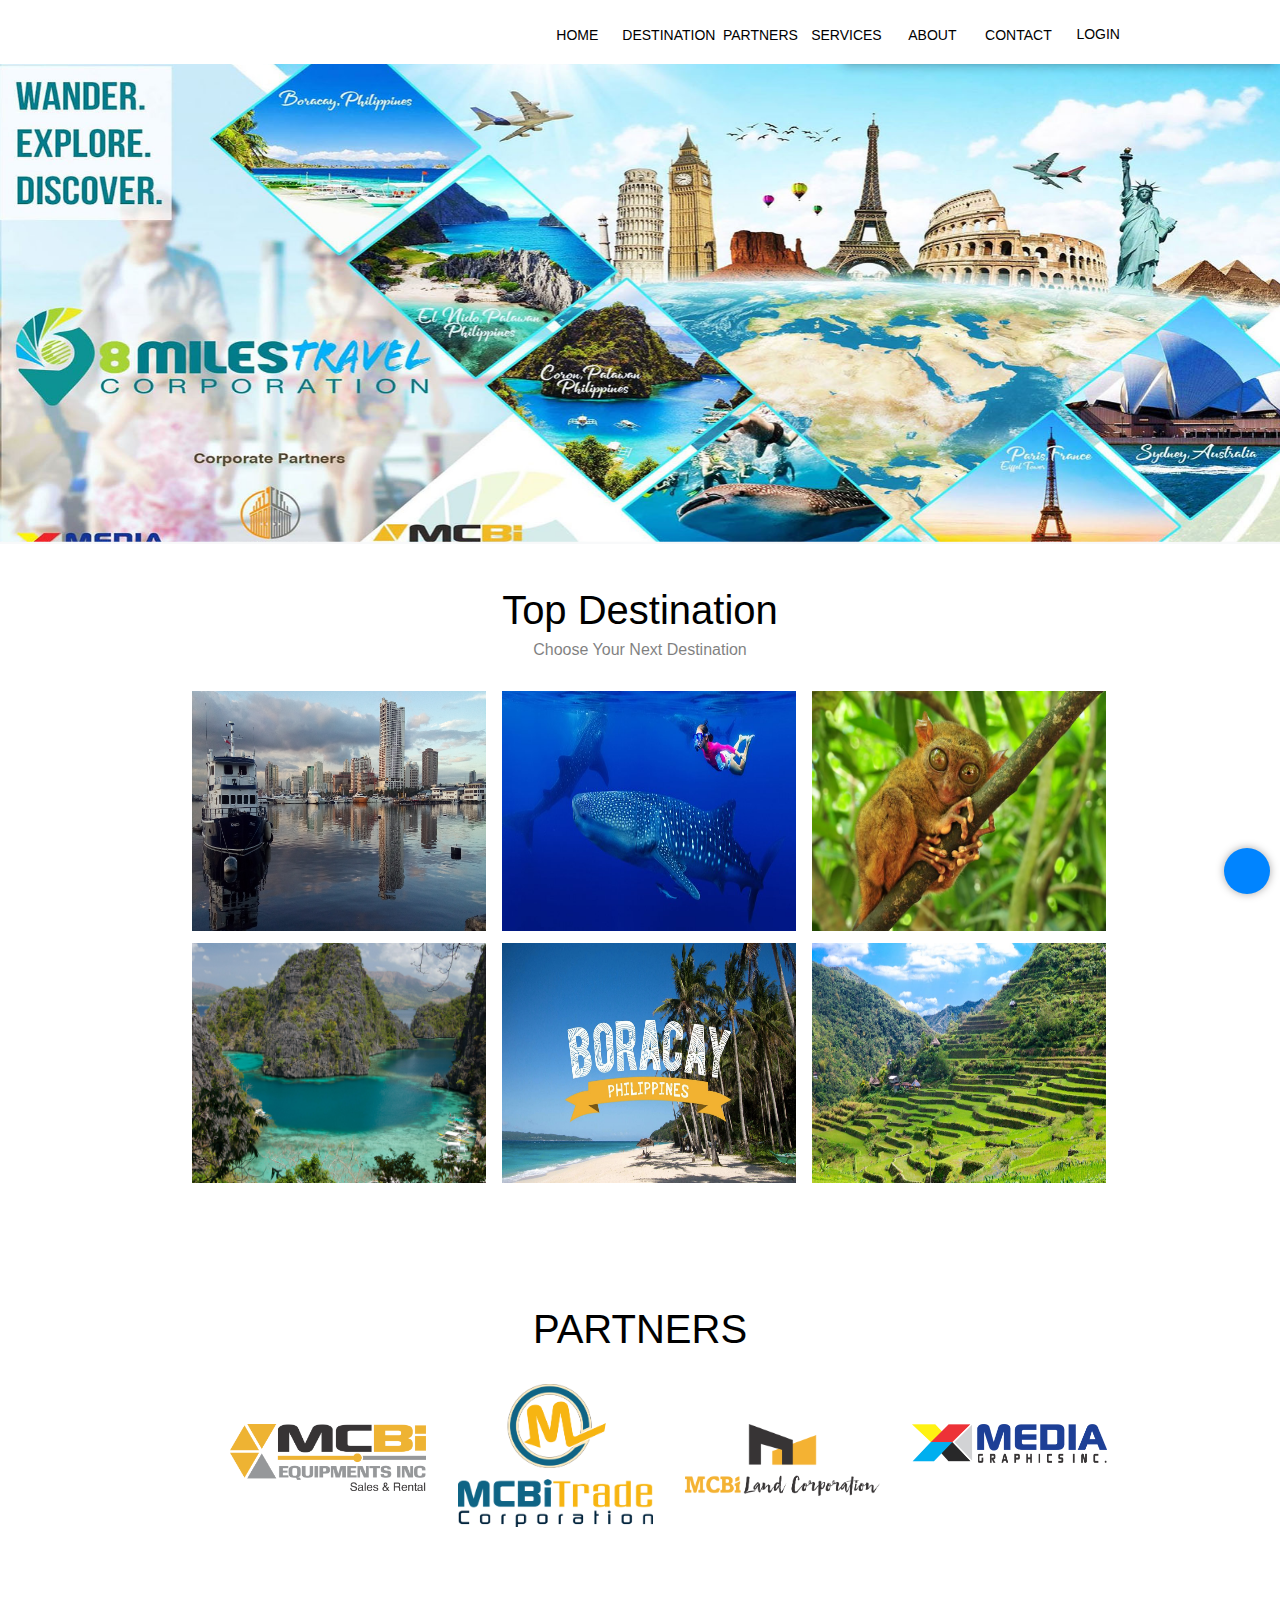
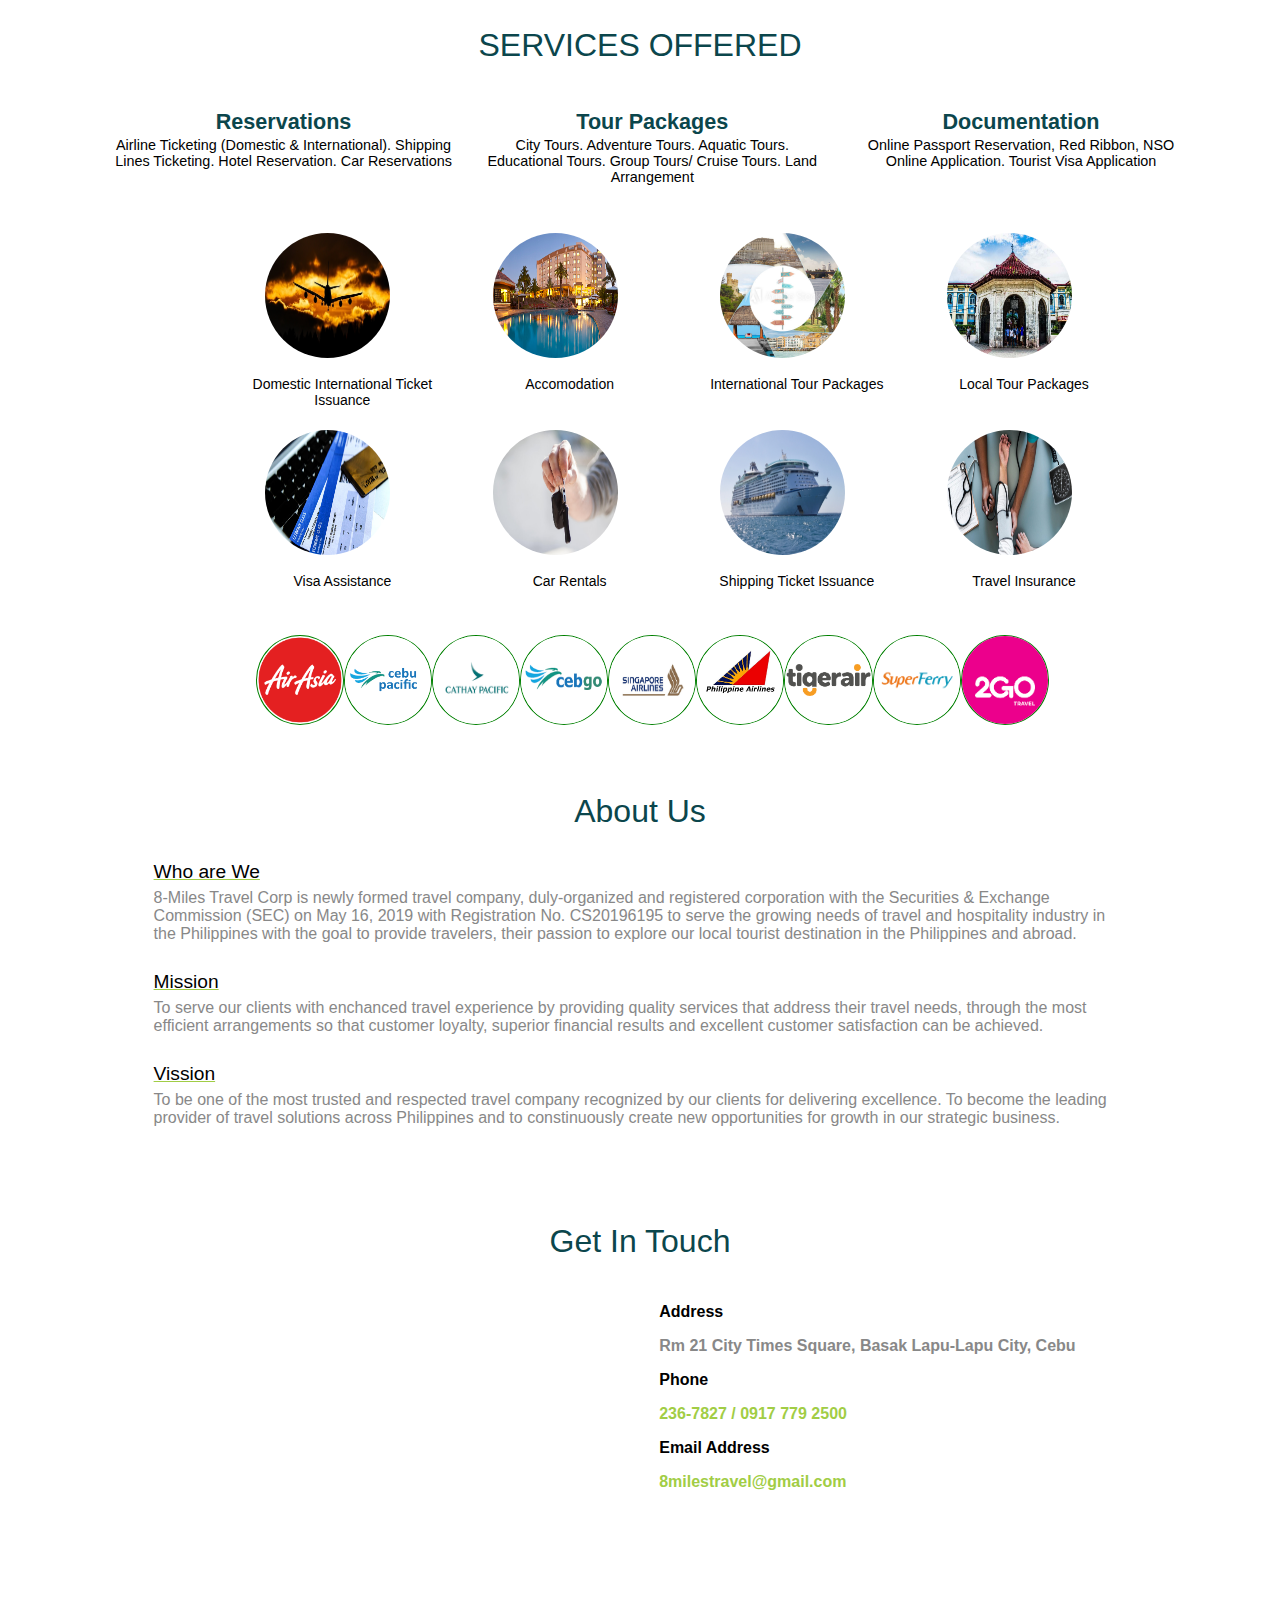
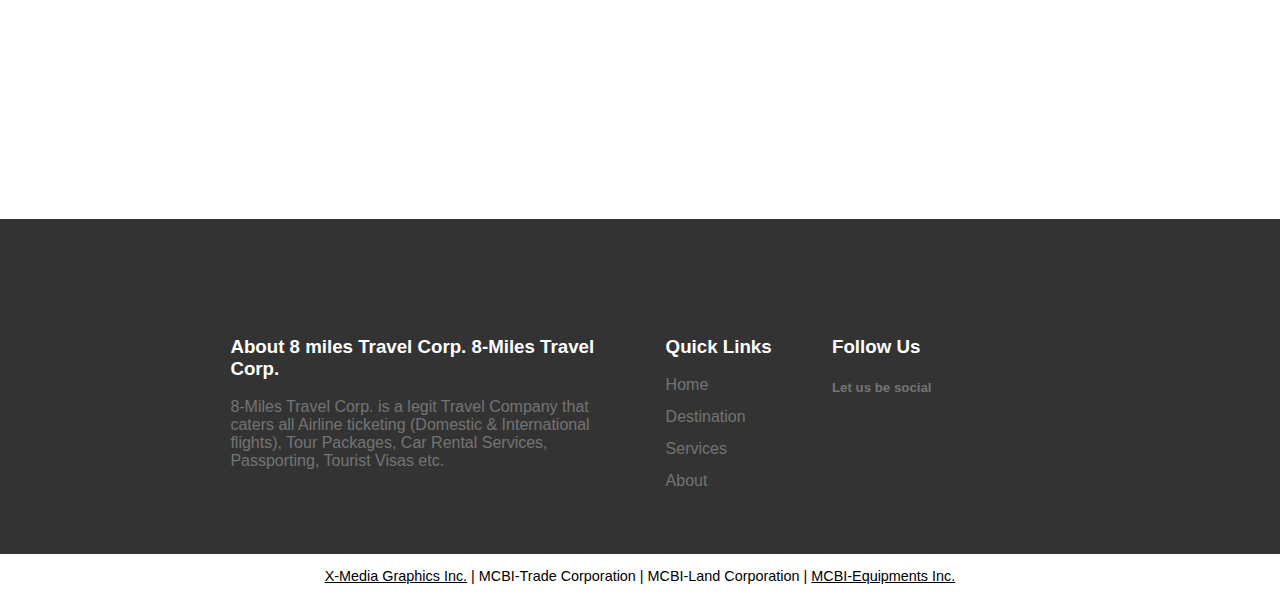
==== commit bf531a91: "top destination adding Images" ====
--- a/EightMilesUI/index.html
+++ b/EightMilesUI/index.html
@@ -6,20 +6,13 @@
     <meta name="viewport" content="width=device-width, initial-scale=1.0">
     <title>8MilesTravel</title>
     <link rel="stylesheet" href="css/custom/index.css">
-    <script src="js/jquery-3.4.min.js"></script>
-
     <!----------------  Header And Footer  --------------->
     <link rel="stylesheet" href="css/template/header.css">
     <link rel="stylesheet" href="css/template/footer.css">
-
-    <!----------------  Jquery Cookies  --------------->
-    <script src="js/jquery-cookies.js"></script>
-
     <!----------------  FontAwesome   --------------->
     <link rel="stylesheet" href="css/all.min.css">
 
     <!----------------  Magnetic Popup  --------------->
-    <script src="js/magnificPopup.js"></script>
     <link rel="stylesheet" href="css/template/magnificPopup.css">
 </head>
 
@@ -202,8 +195,6 @@
                     </div>
                 </div>
             </div>
-
-
             <!----------------   Footer Partners   --------------->
             <div class="footerpartners">
                 <div class="mycontainer">
@@ -216,15 +207,10 @@
                     </div>
                 </div>
             </div>
-
-
-
             <!----------------   Return To Top   --------------->
             <div onclick="returntotop()" class="returntotop">
                 <i class="fas fa-chevron-up"></i>
             </div>
-
-
             <!----------------   Chat   --------------->
             <div id="fb-widget" class="fb-widget">
                 <div class="ctrlq fb-close" onclick="chat()" style="transition: all ease 4s;">X</div>
@@ -253,6 +239,11 @@
 
 
 </body>
+<script src="js/jquery-3.4.min.js"></script>
+<!----------------  Jquery Cookies  --------------->
+<script src="js/jquery-cookies.js"></script>
+<!----------------  Magnetic Popup  --------------->
+<script src="js/magnificPopup.js"></script>
 
 <script>
     //-------------------   Mounted   --------------------------
@@ -262,31 +253,8 @@
     services_airlines();
     aboutus();
     logincookies();
-    tabs_option();
-    // windows size
-    $(window).resize(function () {
-        var windowsize = $(window).width();
-        console.log(windowsize);
-        if (windowsize > "1030") {
-
-            console.log("windows: " + windowsize);
-        } else { }
-    });
-
-    // scroll show nav
-    window.addEventListener("scroll", function () {
-        if (document.documentElement.scrollTop > 100) {
-            $('.header').addClass('sticky-top');
-            $('.returntotop').css('display', 'block');
-            $('.chat').css('margin-right', '2.3em');
-            $('.fb-widget').css('margin-right', '3em');
-        } else {
-            $('.header').removeClass('sticky-top');
-            $('.returntotop').css('display', 'none');
-            $('.chat').css('margin-right', '0em');
-            $('.fb-widget').css('margin-right', '0em');
-        }
-    });
+    tabs_options();
+    scrollwindowsAndNavbar();
     // Magnefic Popup
     // $('.destination_image img').magnificPopup({
     //     type: 'image',
@@ -294,11 +262,34 @@
     //         enabled: true
     //     }
     // });
-
-
-
     //-------------------   methods   --------------------------
-    function tabs_option()
+    function scrollwindowsAndNavbar(){
+        // windows size
+        $(window).resize(function () {
+                var windowsize = $(window).width();
+                console.log(windowsize);
+                if (windowsize > "1030") {
+
+                    console.log("windows: " + windowsize);
+                } else { }
+            });
+
+            // scroll show nav
+            window.addEventListener("scroll", function () {
+                if (document.documentElement.scrollTop > 100) {
+                    $('.header').addClass('sticky-top');
+                    $('.returntotop').css('display', 'block');
+                    $('.chat').css('margin-right', '2.3em');
+                    $('.fb-widget').css('margin-right', '3em');
+                } else {
+                    $('.header').removeClass('sticky-top');
+                    $('.returntotop').css('display', 'none');
+                    $('.chat').css('margin-right', '0em');
+                    $('.fb-widget').css('margin-right', '0em');
+                }
+            });
+    }
+    function tabs_options()
     {
 
         var tabname = $.cookie("tab");
@@ -308,7 +299,7 @@
             document.querySelector('body').scrollIntoView({
             behavior: 'smooth'
              });
-            // $.removeCookie('tab');
+            $.removeCookie('tab');
         }
         else if(tabname == "tab_destination")
         {
@@ -392,25 +383,25 @@
             else if (i == 3) {
                 var imageLink = ("img/TopDestination/Featured Image/" + i + ".jpg");
                 var imageLink = ("img/TopDestination/Featured Image/" + i + ".jpg");
+                var imgEL = '<div ID="divimg'+ i +'"><div  id="thumbnailimg'+ i +'" class="thumbnail" >Bohol</div><img id="img'+ i +'" src="' + imageLink + '" class="img-fluid" href="' + imageLink + '" onclick="destinationpage(event)" onmouseover="destination_mouseover(event)" onmouseout="destination_mouseout()"></div>';
+                $('.destination_image').append(imgEL)
+            }
+            else if (i == 4) {
+                var imageLink = ("img/TopDestination/Featured Image/" + i + ".jpg");
+                var imageLink = ("img/TopDestination/Featured Image/" + i + ".jpg");
                 var imgEL = '<div ID="divimg'+ i +'"><div  id="thumbnailimg'+ i +'" class="thumbnail" >Palawan</div><img id="img'+ i +'" src="' + imageLink + '" class="img-fluid" href="' + imageLink + '" onclick="destinationpage(event)" onmouseover="destination_mouseover(event)" onmouseout="destination_mouseout()"></div>';
                 $('.destination_image').append(imgEL)
             }
-            else if (i == 4) {
+            else if (i == 5) {
                 var imageLink = ("img/TopDestination/Featured Image/" + i + ".jpg");
                 var imageLink = ("img/TopDestination/Featured Image/" + i + ".jpg");
                 var imgEL = '<div ID="divimg'+ i +'"><div  id="thumbnailimg'+ i +'" class="thumbnail" >Boracay</div><img id="img'+ i +'" src="' + imageLink + '" class="img-fluid" href="' + imageLink + '" onclick="destinationpage(event)" onmouseover="destination_mouseover(event)" onmouseout="destination_mouseout()"></div>';
                 $('.destination_image').append(imgEL)
             }
-            else if (i == 5) {
-                var imageLink = ("img/TopDestination/Featured Image/" + i + ".jpg");
-                var imageLink = ("img/TopDestination/Featured Image/" + i + ".jpg");
-                var imgEL = '<div ID="divimg'+ i +'"><div  id="thumbnailimg'+ i +'" class="thumbnail" >Manila</div><img id="img'+ i +'" src="' + imageLink + '" class="img-fluid" href="' + imageLink + '" onclick="destinationpage(event)" onmouseover="destination_mouseover(event)" onmouseout="destination_mouseout()"></div>';
-                $('.destination_image').append(imgEL)
-            }
             else if (i == 6) {
                 var imageLink = ("img/TopDestination/Featured Image/" + i + ".jpg");
                 var imageLink = ("img/TopDestination/Featured Image/" + i + ".jpg");
-                var imgEL = '<div ID="divimg'+ i +'"><div  id="thumbnailimg'+ i +'" class="thumbnail" >Cebu</div><img id="img'+ i +'" src="' + imageLink + '" class="img-fluid" href="' + imageLink + '" onclick="destinationpage(event)" onmouseover="destination_mouseover(event)" onmouseout="destination_mouseout()"></div>';
+                var imgEL = '<div ID="divimg'+ i +'"><div  id="thumbnailimg'+ i +'" class="thumbnail" >Cordillera Region</div><img id="img'+ i +'" src="' + imageLink + '" class="img-fluid" href="' + imageLink + '" onclick="destinationpage(event)" onmouseover="destination_mouseover(event)" onmouseout="destination_mouseout()"></div>';
                 $('.destination_image').append(imgEL)
             }
             
--- a/EightMilesUI/css/custom/index.css
+++ b/EightMilesUI/css/custom/index.css
@@ -65,26 +65,29 @@
     .destination_image div{
         overflow: hidden;  
     }
-    .destination_image div #thumbnail{
-        border: 0px solid red;
-        position: absolute; 
-        width: 10.3em;
-        padding-top: 3.5em;
+    .destination_image div .thumbnail {
+        background-color: yellow;
+        color: black !important;
+        position: absolute;
+        text-align: center;
+        margin-top: 3.5em;
+        transition: all ease 1s;
         font-size: 2em;
         font-weight: 900;
-        opacity: 1;
-        height: 8em;
-        opacity:0;
-        z-index: 1;
+        opacity: 0;
+        width: 10.3em;
     }
     .destination_image div img {
         transition: all ease 0.5s;
+        height:15em;
+        width:21em;
     }
      .destination_mouseover{
-        /* opacity: 0.5; */
+        opacity: 0.3;
         background-color: black !important;
         transform: scale(1.5);
         transition: all ease 1.5s;
+        z-index: 101;
     }
     /*------------------------------------------------
         Partners
@@ -381,17 +384,17 @@
         .getintouchdetails div {
             text-align: center;
         }
-        .destination_image div #thumbnail{
-            border: 0px solid red;
-            position: absolute; 
-            width: 69%;
-            padding-top: 3.5em;
+        .destination_image div .thumbnail {
+            background-color: yellow;
+            color: black !important;
+            position: absolute;
+            text-align: center;
+            margin-top: 3.5em;
+            transition: all ease 1s;
             font-size: 2em;
             font-weight: 900;
-            opacity: 1;
-            height: 50%;
-            opacity:0;
-            z-index: 1;
+            opacity: 0;
+            width: 10.4em;
         }
       
     }
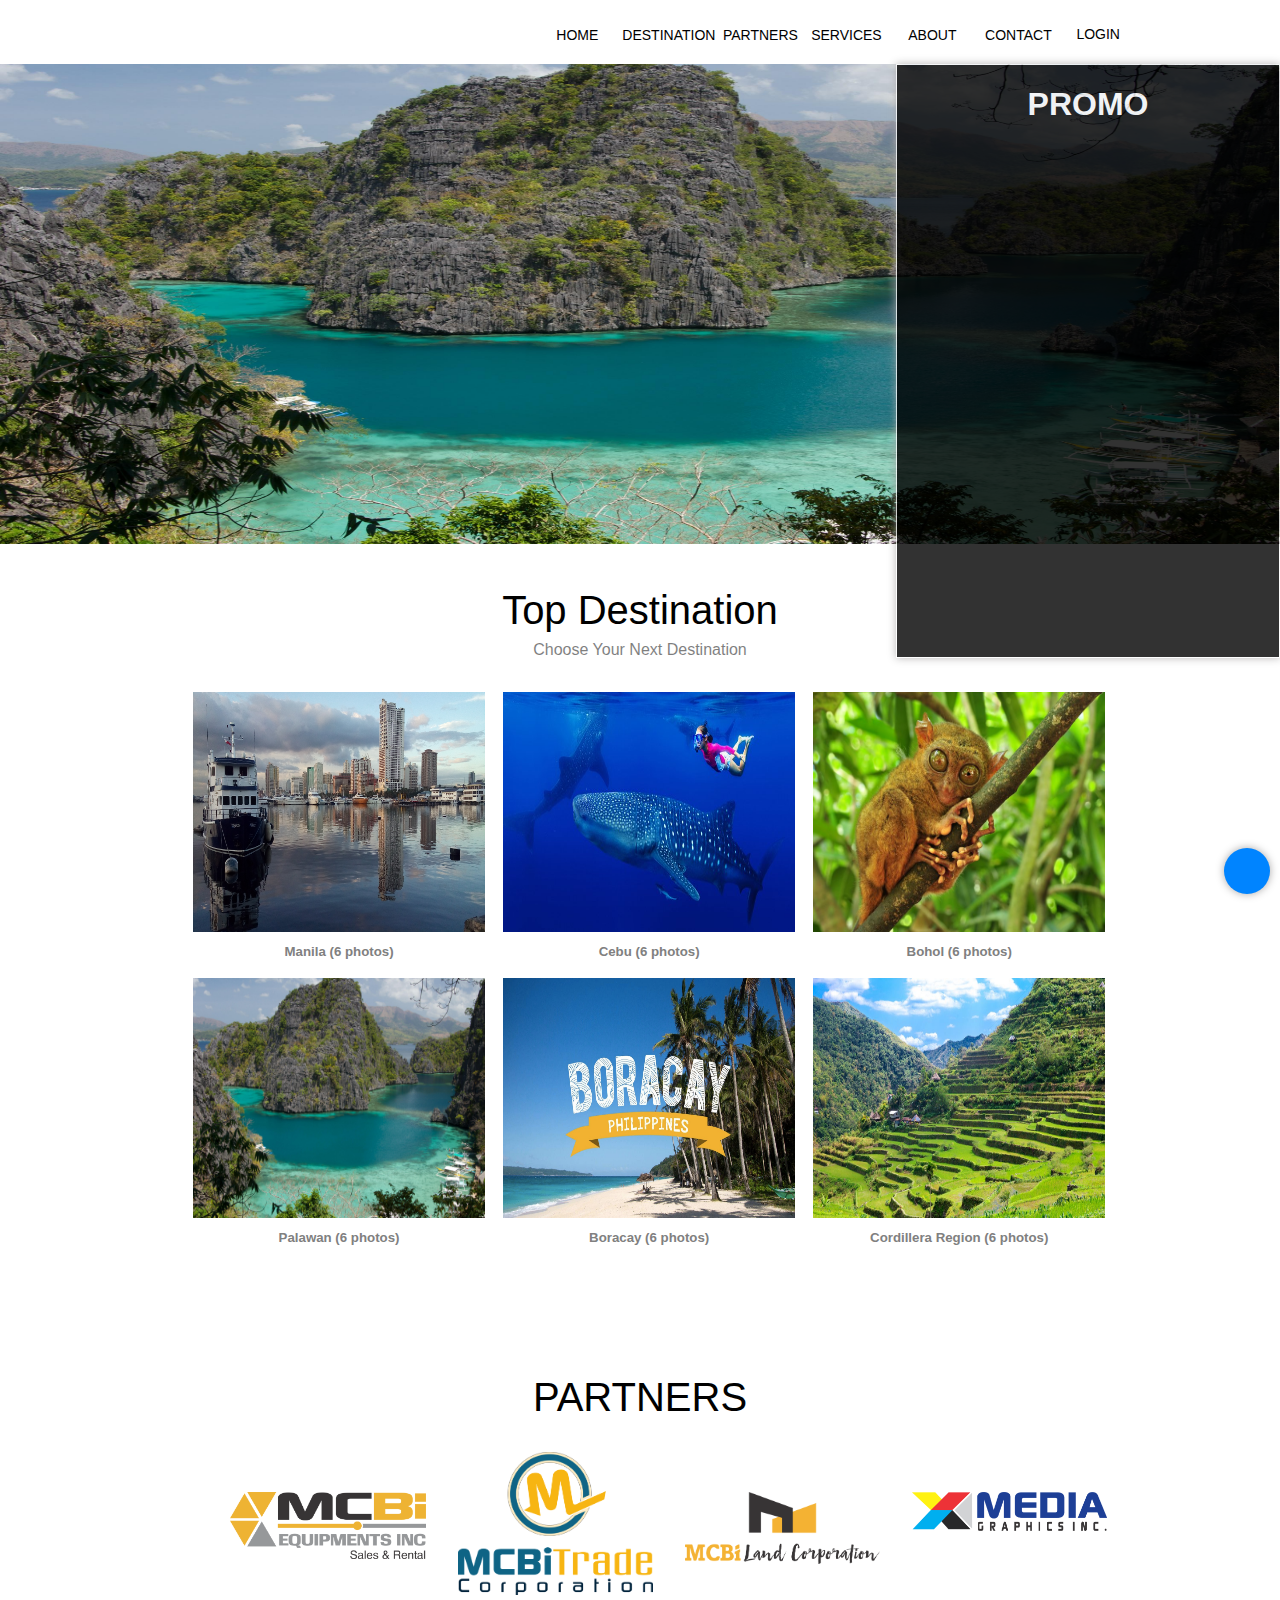
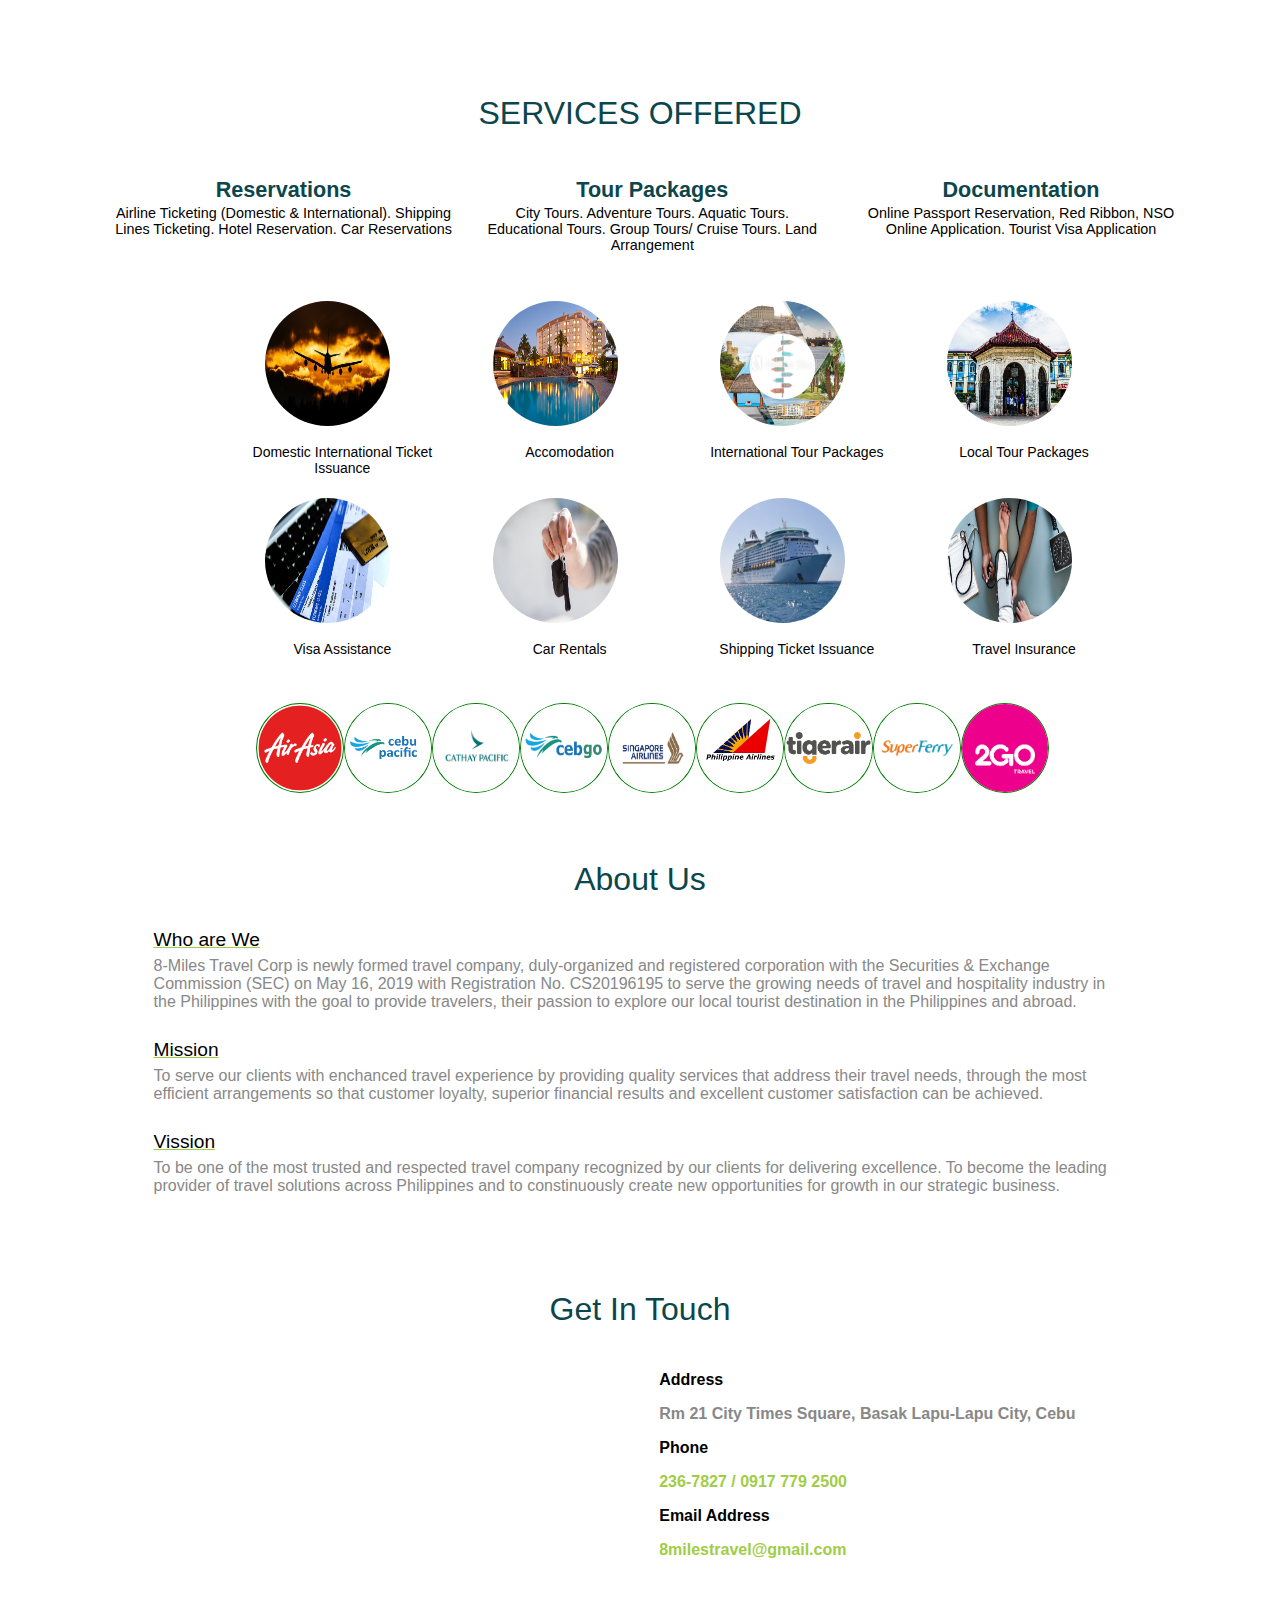
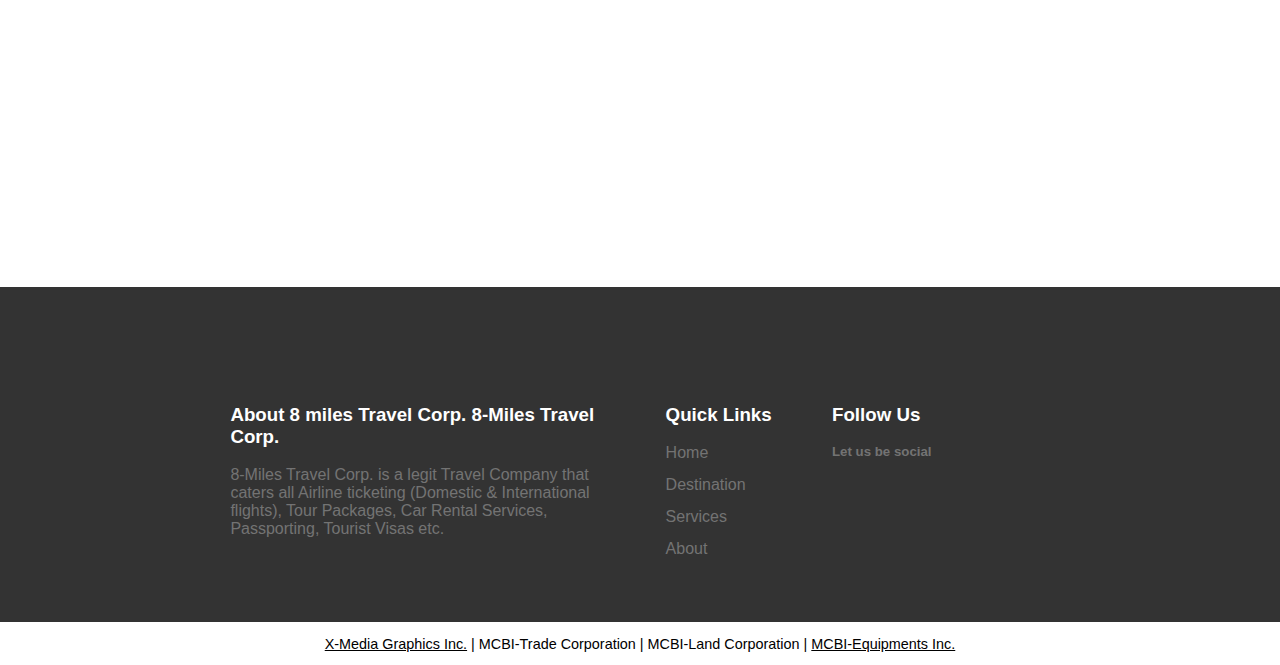
==== commit aa1e2de3: "thanks kuya joji. album in index and add promo" ====
--- a/EightMilesUI/index.html
+++ b/EightMilesUI/index.html
@@ -53,28 +53,35 @@
                 </div>
 
             </div>
-  <!---------------- hidden navbar  --------------->
-  <div class="mobile-nav">
-    <table>
-        <tr>
-            <td class="header-tab" onclick="tab_home(event)">HOME</td>
-            <td class="header-tab" onclick="tab_destination(event)">DESTINATION</td>
-            <td class="header-tab" onclick="tab_partners(event)">PARTNERS</td>
-            <td class="header-tab" onclick="tab_services(event)">SERVICES</td>
-            <td class="header-tab" onclick="tab_about(event)">ABOUT</td>
-            <td class="header-tab" onclick="tab_contact(event)">CONTACT</td>
-        </tr>
-    </table>
-</div>
+            <!---------------- hidden navbar  --------------->
+            <div class="mobile-nav">
+                <table>
+                    <tr>
+                        <td class="header-tab" onclick="tab_home(event)">HOME</td>
+                        <td class="header-tab" onclick="tab_destination(event)">DESTINATION</td>
+                        <td class="header-tab" onclick="tab_partners(event)">PARTNERS</td>
+                        <td class="header-tab" onclick="tab_services(event)">SERVICES</td>
+                        <td class="header-tab" onclick="tab_about(event)">ABOUT</td>
+                        <td class="header-tab" onclick="tab_contact(event)">CONTACT</td>
+                    </tr>
+                </table>
+            </div>
         </div>
-      
+
 
 
         <!----------------  main  --------------->
         <div class="main">
             <!----------------  Cover   --------------->
             <div style="text-align:center;">
-                <img src="img/headerimg.png" class="img_cover">
+                <div class="mycontainer">
+                    <div class="promo">
+                        <h1>PROMO</h1>
+                    </div>
+                </div>
+
+                <img src="img/TopDestination/Featured Image/4.jpg" class="img_cover">
+
             </div>
 
 
@@ -109,13 +116,11 @@
                 <div class="servicesdetails">
                     <div>
                         <h2>Reservations</h2>
-                        Airline Ticketing (Domestic & International). Shipping Lines Ticketing. Hotel Reservation. Car
-                        Reservations
+                        Airline Ticketing (Domestic & International). Shipping Lines Ticketing. Hotel Reservation. Car Reservations
                     </div>
                     <div>
                         <h2>Tour Packages</h2>
-                        City Tours. Adventure Tours. Aquatic Tours. Educational Tours. Group Tours/ Cruise Tours. Land
-                        Arrangement
+                        City Tours. Adventure Tours. Aquatic Tours. Educational Tours. Group Tours/ Cruise Tours. Land Arrangement
                     </div>
                     <div>
                         <h2>Documentation</h2>
@@ -146,9 +151,7 @@
             <div class="mycontainer">
                 <div class="getintouchdetails">
                     <div>
-                        <iframe class="container" id="gmap_canvas"
-                            src="https://maps.google.com/maps?q=8%20miles%20travel%20corp&t=&z=13&ie=UTF8&iwloc=&output=embed"
-                            frameborder="0" scrolling="no" marginheight="0" marginwidth="0"></iframe>
+                        <iframe class="container" id="gmap_canvas" src="https://maps.google.com/maps?q=8%20miles%20travel%20corp&t=&z=13&ie=UTF8&iwloc=&output=embed" frameborder="0" scrolling="no" marginheight="0" marginwidth="0"></iframe>
                     </div>
                     <div>
                         Address
@@ -166,12 +169,8 @@
                 <div class="mycontainer">
                     <div class="footerdetails">
                         <div>
-                            <h3>About 8 miles Travel Corp. 8-Miles Travel Corp.</h3> 8-Miles Travel Corp. is a legit
-                            Travel
-                            Company that caters all Airline ticketing (Domestic & International flights), Tour Packages,
-                            Car
-                            Rental Services, Passporting, Tourist Visas
-                            etc.
+                            <h3>About 8 miles Travel Corp. 8-Miles Travel Corp.</h3> 8-Miles Travel Corp. is a legit Travel Company that caters all Airline ticketing (Domestic & International flights), Tour Packages, Car Rental Services, Passporting, Tourist
+                            Visas etc.
                         </div>
                         <div>
                             <h3>Quick Links</h3>
@@ -199,8 +198,7 @@
             <div class="footerpartners">
                 <div class="mycontainer">
                     <div class="footerpartnersdetails">
-                        <a href="https://x-mediagraphicsinc.com/" target="_blank">X-Media Graphics Inc.</a> | MCBI-Trade
-                        Corporation | MCBI-Land Corporation |
+                        <a href="https://x-mediagraphicsinc.com/" target="_blank">X-Media Graphics Inc.</a> | MCBI-Trade Corporation | MCBI-Land Corporation |
                         <a href="https://mcbi-equipments.com/" target="_blank">MCBI-Equipments Inc.</a>
                         <div>
                         </div>
@@ -214,10 +212,7 @@
             <!----------------   Chat   --------------->
             <div id="fb-widget" class="fb-widget">
                 <div class="ctrlq fb-close" onclick="chat()" style="transition: all ease 4s;">X</div>
-                <div class="fb-page fb_iframe_widget" data-href="https://www.facebook.com/eightmilestravel/"
-                    data-tabs="messages" data-width="360" data-height="400" data-small-header="true"
-                    data-hide-cover="true" data-show-facepile="false" fb-xfbml-state="rendered"
-                    fb-iframe-plugin-query="app_id=&amp;container_width=0&amp;height=400&amp;hide_cover=true&amp;href=https%3A%2F%2Fwww.facebook.com%2Feightmilestravel%2F&amp;locale=en_US&amp;sdk=joey&amp;show_facepile=false&amp;small_header=true&amp;tabs=messages&amp;width=360">
+                <div class="fb-page fb_iframe_widget" data-href="https://www.facebook.com/eightmilestravel/" data-tabs="messages" data-width="360" data-height="400" data-small-header="true" data-hide-cover="true" data-show-facepile="false" fb-xfbml-state="rendered" fb-iframe-plugin-query="app_id=&amp;container_width=0&amp;height=400&amp;hide_cover=true&amp;href=https%3A%2F%2Fwww.facebook.com%2Feightmilestravel%2F&amp;locale=en_US&amp;sdk=joey&amp;show_facepile=false&amp;small_header=true&amp;tabs=messages&amp;width=360">
                     <span style="vertical-align: bottom; width: 360px; height: 400px;"><iframe name="f37bbcb1982089c"
                             width="360px" height="400px" title="fb:page Facebook Social Plugin" frameborder="0"
                             allowtransparency="true" allowfullscreen="true" scrolling="no" allow="encrypted-media"
@@ -263,150 +258,161 @@
     //     }
     // });
     //-------------------   methods   --------------------------
-    function scrollwindowsAndNavbar(){
+    function scrollwindowsAndNavbar() {
         // windows size
-        $(window).resize(function () {
-                var windowsize = $(window).width();
-                console.log(windowsize);
-                if (windowsize > "1030") {
-
-                    console.log("windows: " + windowsize);
-                } else { }
-            });
-
-            // scroll show nav
-            window.addEventListener("scroll", function () {
-                if (document.documentElement.scrollTop > 100) {
-                    $('.header').addClass('sticky-top');
-                    $('.returntotop').css('display', 'block');
-                    $('.chat').css('margin-right', '2.3em');
-                    $('.fb-widget').css('margin-right', '3em');
-                } else {
-                    $('.header').removeClass('sticky-top');
-                    $('.returntotop').css('display', 'none');
-                    $('.chat').css('margin-right', '0em');
-                    $('.fb-widget').css('margin-right', '0em');
-                }
-            });
-    }
-    function tabs_options()
-    {
+        $(window).resize(function() {
+            var windowsize = $(window).width();
+            console.log(windowsize);
+            if (windowsize > "1030") {
+
+                console.log("windows: " + windowsize);
+            } else {}
+        });
+
+        // scroll show nav
+        window.addEventListener("scroll", function() {
+            if (document.documentElement.scrollTop > 100) {
+                $('.header').addClass('sticky-top');
+                $('.returntotop').css('display', 'block');
+                $('.chat').css('margin-right', '2.3em');
+                $('.fb-widget').css('margin-right', '3em');
+            } else {
+                $('.header').removeClass('sticky-top');
+                $('.returntotop').css('display', 'none');
+                $('.chat').css('margin-right', '0em');
+                $('.fb-widget').css('margin-right', '0em');
+            }
+        });
+    }
+
+    function tabs_options() {
 
         var tabname = $.cookie("tab");
-        if(tabname == "tab_home")
-        {
-            $('.tab_home').css({ 'color': 'green' });
+        if (tabname == "tab_home") {
+            $('.tab_home').css({
+                'color': 'green'
+            });
             document.querySelector('body').scrollIntoView({
-            behavior: 'smooth'
-             });
+                behavior: 'smooth'
+            });
             $.removeCookie('tab');
-        }
-        else if(tabname == "tab_destination")
-        {
-            $('.tab_destination').css({ 'color': 'green' });
+        } else if (tabname == "tab_destination") {
+            $('.tab_destination').css({
+                'color': 'green'
+            });
             document.querySelector('.destination').scrollIntoView({
-            behavior: 'smooth'
-             });
-        }
-        else if(tabname == "tab_partners")
-        {
-            $('.tab_partners').css({ 'color': 'green' });
+                behavior: 'smooth'
+            });
+        } else if (tabname == "tab_partners") {
+            $('.tab_partners').css({
+                'color': 'green'
+            });
             document.querySelector('.partners').scrollIntoView({
-            behavior: 'smooth'
+                behavior: 'smooth'
             });
             $.removeCookie('tab');
-        }
-        else if(tabname == "tab_services")
-        {
-            $('.tab_services').css({ 'color': 'green' });
+        } else if (tabname == "tab_services") {
+            $('.tab_services').css({
+                'color': 'green'
+            });
             document.querySelector('.services').scrollIntoView({
-            behavior: 'smooth'});
+                behavior: 'smooth'
+            });
             $.removeCookie('tab');
-        }
-        else if(tabname == "tab_about")
-        {
-            $('.tab_about').css({ 'color': 'green' });
+        } else if (tabname == "tab_about") {
+            $('.tab_about').css({
+                'color': 'green'
+            });
             document.querySelector('.aboutus').scrollIntoView({
-            behavior: 'smooth'
+                behavior: 'smooth'
             });
             $.removeCookie('tab');
-        }
-        else if(tabname == "tab_contact")
-        {
-            $('.tab_contact').css({ 'color': 'green' });
+        } else if (tabname == "tab_contact") {
+            $('.tab_contact').css({
+                'color': 'green'
+            });
             document.querySelector('.getintouch').scrollIntoView({
-            behavior: 'smooth'
+                behavior: 'smooth'
             });
             $.removeCookie('tab');
         }
-       
-         
-    }
-    
-    function destinationpage(event)
-    {
+
+
+    }
+
+    function destinationpage(event) {
         var url = "/topdestination.html";
         window.open(url, '_blank');
     }
-    function destination_mouseover(event)
-    {
+
+    function destination_mouseover(event) {
         var targetIMG = $(event.target).attr('ID');
-     
-        $('.destination_image #div'+targetIMG+'').css({"background-color":"black"});
-         $('.destination_image div #thumbnail'+targetIMG+'').css({"opacity":"1","color":"white","text-align":"center","transition":"all ease 1s"});
-        $('.destination_image div  #'+targetIMG+'').addClass('destination_mouseover');
-   
-    }
-    function destination_mouseout()
-    {
+
+        $('.destination_image #div' + targetIMG + '').css({
+            "background-color": "black"
+        });
+        $('.destination_image div #thumbnail' + targetIMG + '').css({
+            "opacity": "1",
+            "color": "white",
+            "text-align": "center",
+            "transition": "all ease 1s"
+        });
+        $('.destination_image div  #' + targetIMG + '').addClass('destination_mouseover');
+
+    }
+
+    function destination_mouseout() {
         var targetIMG = $(event.target).attr('ID');
-        $('.destination_image #div'+targetIMG+'').css({"background-color":"white","transition":"all ease 1s"});
-        $('.destination_image div #thumbnail'+targetIMG+'').css({"opacity":"0","color":"white","transition":"all ease 1s"});
-        $('.destination_image div  #'+targetIMG+'').removeClass('destination_mouseover');
-     
-
-    }
-    
+        $('.destination_image #div' + targetIMG + '').css({
+            "background-color": "white",
+            "transition": "all ease 1s"
+        });
+        $('.destination_image div #thumbnail' + targetIMG + '').css({
+            "opacity": "0",
+            "color": "white",
+            "transition": "all ease 1s"
+        });
+        $('.destination_image div  #' + targetIMG + '').removeClass('destination_mouseover');
+
+
+    }
+
     function destination() {
         for (var i = 1; i <= 6; i++) {
             if (i == 1) {
                 var imageLink = ("img/TopDestination/Featured Image/" + i + ".jpg");
-                var imgEL = '<div ID="divimg'+ i +'"><div  id="thumbnailimg'+ i +'" class="thumbnail" >Manila</div><img id="img'+ i +'" src="' + imageLink + '" class="img-fluid" href="' + imageLink + '" onclick="destinationpage(event)" onmouseover="destination_mouseover(event)" onmouseout="destination_mouseout()"></div>';
+                var imgEL = '<div class="top"><div id="divimg' + i + '"><div  id="thumbnailimg' + i + '" class="thumbnail" >Manila</div><img id="img' + i + '" src="' + imageLink + '" class="img-fluid" href="' + imageLink + '" onclick="destinationpage(event)" onmouseover="destination_mouseover(event)" onmouseout="destination_mouseout()"></div><div class="album"><h5>Manila (6 photos)</h5></div></div>';
+                $('.destination_image').append(imgEL)
+            } else if (i == 2) {
+                var imageLink = ("img/TopDestination/Featured Image/" + i + ".jpg");
+                var imageLink = ("img/TopDestination/Featured Image/" + i + ".jpg");
+                var imgEL = '<div class="top"><div id="divimg' + i + '"><div  id="thumbnailimg' + i + '" class="thumbnail" >Cebu</div><img id="img' + i + '" src="' + imageLink + '" class="img-fluid" href="' + imageLink + '" onclick="destinationpage(event)" onmouseover="destination_mouseover(event)" onmouseout="destination_mouseout()"></div><div class="album"><h5>Cebu (6 photos)</h5></div></div>';
+                $('.destination_image').append(imgEL)
+            } else if (i == 3) {
+                var imageLink = ("img/TopDestination/Featured Image/" + i + ".jpg");
+                var imageLink = ("img/TopDestination/Featured Image/" + i + ".jpg");
+                var imgEL = '<div class="top"><div id="divimg' + i + '"><div  id="thumbnailimg' + i + '" class="thumbnail" >Bohol</div><img id="img' + i + '" src="' + imageLink + '" class="img-fluid" href="' + imageLink + '" onclick="destinationpage(event)" onmouseover="destination_mouseover(event)" onmouseout="destination_mouseout()"></div><div class="album"><h5>Bohol (6 photos)</h5></div></div>';
+                $('.destination_image').append(imgEL)
+            } else if (i == 4) {
+                var imageLink = ("img/TopDestination/Featured Image/" + i + ".jpg");
+                var imageLink = ("img/TopDestination/Featured Image/" + i + ".jpg");
+                var imgEL = '<div class="top"><div id="divimg' + i + '"><div  id="thumbnailimg' + i + '" class="thumbnail" >Palawan</div><img id="img' + i + '" src="' + imageLink + '" class="img-fluid" href="' + imageLink + '" onclick="destinationpage(event)" onmouseover="destination_mouseover(event)" onmouseout="destination_mouseout()"></div><div class="album"><h5>Palawan (6 photos)</h5></div></div>';
+                $('.destination_image').append(imgEL)
+            } else if (i == 5) {
+                var imageLink = ("img/TopDestination/Featured Image/" + i + ".jpg");
+                var imageLink = ("img/TopDestination/Featured Image/" + i + ".jpg");
+                var imgEL = '<div class="top"><div id="divimg' + i + '"><div  id="thumbnailimg' + i + '" class="thumbnail" >Boracay</div><img id="img' + i + '" src="' + imageLink + '" class="img-fluid" href="' + imageLink + '" onclick="destinationpage(event)" onmouseover="destination_mouseover(event)" onmouseout="destination_mouseout()"></div><div class="album"><h5>Boracay (6 photos)</h5></div></div>';
+                $('.destination_image').append(imgEL)
+            } else if (i == 6) {
+                var imageLink = ("img/TopDestination/Featured Image/" + i + ".jpg");
+                var imageLink = ("img/TopDestination/Featured Image/" + i + ".jpg");
+                var imgEL = '<div class="top"><div id="divimg' + i + '"><div  id="thumbnailimg' + i + '" class="thumbnail" >Cordillera Region</div><img id="img' + i + '" src="' + imageLink + '" class="img-fluid" href="' + imageLink + '" onclick="destinationpage(event)" onmouseover="destination_mouseover(event)" onmouseout="destination_mouseout()"></div><div class="album"><h5>Cordillera Region (6 photos)</h5></div></div>';
                 $('.destination_image').append(imgEL)
             }
-            else if (i == 2) {
-                var imageLink = ("img/TopDestination/Featured Image/" + i + ".jpg");
-                var imageLink = ("img/TopDestination/Featured Image/" + i + ".jpg");
-                var imgEL = '<div ID="divimg'+ i +'"><div  id="thumbnailimg'+ i +'" class="thumbnail" >Cebu</div><img id="img'+ i +'" src="' + imageLink + '" class="img-fluid" href="' + imageLink + '" onclick="destinationpage(event)" onmouseover="destination_mouseover(event)" onmouseout="destination_mouseout()"></div>';
-                $('.destination_image').append(imgEL)
-            }
-            else if (i == 3) {
-                var imageLink = ("img/TopDestination/Featured Image/" + i + ".jpg");
-                var imageLink = ("img/TopDestination/Featured Image/" + i + ".jpg");
-                var imgEL = '<div ID="divimg'+ i +'"><div  id="thumbnailimg'+ i +'" class="thumbnail" >Bohol</div><img id="img'+ i +'" src="' + imageLink + '" class="img-fluid" href="' + imageLink + '" onclick="destinationpage(event)" onmouseover="destination_mouseover(event)" onmouseout="destination_mouseout()"></div>';
-                $('.destination_image').append(imgEL)
-            }
-            else if (i == 4) {
-                var imageLink = ("img/TopDestination/Featured Image/" + i + ".jpg");
-                var imageLink = ("img/TopDestination/Featured Image/" + i + ".jpg");
-                var imgEL = '<div ID="divimg'+ i +'"><div  id="thumbnailimg'+ i +'" class="thumbnail" >Palawan</div><img id="img'+ i +'" src="' + imageLink + '" class="img-fluid" href="' + imageLink + '" onclick="destinationpage(event)" onmouseover="destination_mouseover(event)" onmouseout="destination_mouseout()"></div>';
-                $('.destination_image').append(imgEL)
-            }
-            else if (i == 5) {
-                var imageLink = ("img/TopDestination/Featured Image/" + i + ".jpg");
-                var imageLink = ("img/TopDestination/Featured Image/" + i + ".jpg");
-                var imgEL = '<div ID="divimg'+ i +'"><div  id="thumbnailimg'+ i +'" class="thumbnail" >Boracay</div><img id="img'+ i +'" src="' + imageLink + '" class="img-fluid" href="' + imageLink + '" onclick="destinationpage(event)" onmouseover="destination_mouseover(event)" onmouseout="destination_mouseout()"></div>';
-                $('.destination_image').append(imgEL)
-            }
-            else if (i == 6) {
-                var imageLink = ("img/TopDestination/Featured Image/" + i + ".jpg");
-                var imageLink = ("img/TopDestination/Featured Image/" + i + ".jpg");
-                var imgEL = '<div ID="divimg'+ i +'"><div  id="thumbnailimg'+ i +'" class="thumbnail" >Cordillera Region</div><img id="img'+ i +'" src="' + imageLink + '" class="img-fluid" href="' + imageLink + '" onclick="destinationpage(event)" onmouseover="destination_mouseover(event)" onmouseout="destination_mouseout()"></div>';
-                $('.destination_image').append(imgEL)
-            }
-            
-        }
-    }
+
+        }
+    }
+
     function partners() {
         for (var i = 1; i <= 4; i++) {
             if (i == 1) {
@@ -472,6 +478,7 @@
 
         }
     }
+
     function services_airlines() {
         for (var i = 1; i <= 9; i++) {
 
@@ -499,7 +506,9 @@
 
     function tab_home(event) {
         $(event.target).parents('tr').find('td').removeAttr('style');
-        $(event.target).css({ 'color': 'green' });
+        $(event.target).css({
+            'color': 'green'
+        });
         document.querySelector('body').scrollIntoView({
             behavior: 'smooth'
         });
@@ -507,7 +516,9 @@
 
     function tab_destination(event) {
         $(event.target).parents('tr').find('td').removeAttr('style');
-        $(event.target).css({ 'color': 'green' });
+        $(event.target).css({
+            'color': 'green'
+        });
         document.querySelector('.destination').scrollIntoView({
             behavior: 'smooth'
         });
@@ -516,7 +527,9 @@
     function tab_partners(event) {
 
         $(event.target).parents('tr').find('td').removeAttr('style');
-        $(event.target).css({ 'color': 'green' });
+        $(event.target).css({
+            'color': 'green'
+        });
         document.querySelector('.partners').scrollIntoView({
             behavior: 'smooth'
         });
@@ -524,7 +537,9 @@
 
     function tab_services(event) {
         $(event.target).parents('tr').find('td').removeAttr('style');
-        $(event.target).css({ 'color': 'green' });
+        $(event.target).css({
+            'color': 'green'
+        });
         document.querySelector('.services').scrollIntoView({
             behavior: 'smooth'
         });
@@ -532,7 +547,9 @@
 
     function tab_about(event) {
         $(event.target).parents('tr').find('td').removeAttr('style');
-        $(event.target).css({ 'color': 'green' });
+        $(event.target).css({
+            'color': 'green'
+        });
         document.querySelector('.aboutus').scrollIntoView({
             behavior: 'smooth'
         });
@@ -541,15 +558,19 @@
     function tab_contact(event) {
 
         $(event.target).parents('tr').find('td').removeAttr('style');
-        $(event.target).css({ 'color': 'green' });
+        $(event.target).css({
+            'color': 'green'
+        });
         document.querySelector('.getintouch').scrollIntoView({
             behavior: 'smooth'
         });
     }
+
     function navigation() {
         $('.header-tab').toggleClass('header-tab-resizeheight');
         // $('.mobile-nav').toggleClass('mobile-nav-block');
     }
+
     function logincookies() {
         var Uname = $.cookie("Uname");
         if (typeof Uname === "undefined") {
@@ -558,23 +579,25 @@
             window.location.href = "editUI.html";
         }
     }
+
     function btnlogin() {
         var uname = $('.input_uname').val();
         if (uname === '') {
             $('.loginmenu').toggleClass('slidewidth');
             $('.header-right table').slideToggle('slow');
             $('.loginmenu div').slideToggle('slow')
-        }
-        else {
+        } else {
             $.cookie("Uname", uname);
             window.location.href = "editUI.html";
         }
     }
+
     function returntotop() {
         document.querySelector('body').scrollIntoView({
             behavior: 'smooth'
         });
     }
+
     function chat() {
         $('.fb-widget').slideToggle();
     }
--- a/EightMilesUI/css/custom/index.css
+++ b/EightMilesUI/css/custom/index.css
@@ -1,7 +1,7 @@
-
-   /*--------------------------------------------
-        Wrapper
+/*--------------------------------------------
+Wrapper
 ---------------------------------------------*/
+
 .wrapper {
     height: 100%;
     display: grid;
@@ -14,45 +14,367 @@
     grid-area: header;
     background-color: #fff;
     box-shadow: 0px 0px 8px 0px rgb(169, 167, 167);
-
 }
 
 ​ .main {
     grid-area: main;
     background-color: rgb(124, 235, 140);
 }
-    /*--------------------------------------------
-        Cover
+
+
+/*--------------------------------------------
+Cover
 ---------------------------------------------*/
-    
-    .img_cover {
-        width: 100%;
-        max-height: 30em;
-        /* max-width:100%; 
-    max-height: auto; */
-    }
-    /*--------------------------------------------
-        Destination
+
+.img_cover {
+    width: 100%;
+    max-height: 30em;
+    /* max-width:100%; 
+max-height: auto; */
+}
+
+
+/*--------------------------------------------
+Promo
 ---------------------------------------------*/
-    
-    .destination {
-        text-align: center;
-        font-weight: 300!important;
-        margin-top: 1em !important;
-        font-size: 2.5rem;
-    }
-    
-    .destination_details {
-        text-align: center;
-        opacity: 0.5;
-        margin-top: 0.5em;
-    }
-    
+
+.promo {
+    border: 1px solid white;
+    height: 66%;
+    width: 30%;
+    position: absolute;
+    background-color: black;
+    box-shadow: 0px 0px 8px 0px rgb(169, 167, 167);
+    float: right !important;
+    right: 0;
+    opacity: 0.8;
+    color: white;
+    margin: auto;
+}
+
+
+/*--------------------------------------------
+Destination
+---------------------------------------------*/
+
+.destination {
+    text-align: center;
+    font-weight: 300!important;
+    margin-top: 1em !important;
+    font-size: 2.5rem;
+}
+
+.destination_details {
+    text-align: center;
+    opacity: 0.5;
+    margin-top: 0.5em;
+}
+
+.destination_image {
+    margin-top: 2em;
+    height: 100%;
+    display: grid;
+    grid-template-columns: 33.3% 33.3% 33.3%;
+    border: 0px solid green;
+    text-align: center;
+    row-gap: 0.5em;
+    column-gap: 1em;
+    margin-left: 15%;
+    margin-right: 16%;
+    cursor: pointer;
+}
+
+.destination_image div {
+    overflow: hidden;
+    margin: auto;
+    position: relative;
+    transition: all 1s ease 0s;
+    background-color: white;
+}
+
+.destination_image div .thumbnail {
+    background-color: yellow;
+    color: black !important;
+    position: absolute;
+    text-align: center;
+    margin-top: 3.5em;
+    transition: all ease 1s;
+    font-size: 2em;
+    font-weight: 900;
+    opacity: 0;
+    width: 100%;
+}
+
+.destination_image div img {
+    transition: all ease 0.5s;
+    height: 15em;
+    width: 21em;
+}
+
+.destination_mouseover {
+    opacity: 0.3;
+    background-color: black !important;
+    transform: scale(1.5);
+    transition: all ease 1.5s;
+    z-index: 101;
+}
+
+.destination_image .top {
+    height: 100%;
+    display: grid;
+    grid-template-columns: 100%;
+    grid-auto-rows: minmax(0px, max-content);
+}
+
+.destination_image .top div {
+    border: 1px solid white;
+    width: 100%;
+}
+
+.destination_image .top .album {
+    height: 2em;
+    border: 0px solid red;
+}
+
+.destination_image .top div h5 {
+    color: gray;
+    border: 0px solid red;
+    height: 0em;
+}
+
+h5 {
+    display: block;
+    font-size: 0.83em;
+    margin-block-start: 0.5em;
+    margin-block-end: 1.67em;
+    margin-inline-start: 0px;
+    margin-inline-end: 0px;
+    font-weight: bold;
+}
+
+
+/*------------------------------------------------
+Partners
+------------------------------------------------*/
+
+.partners {
+    text-align: center;
+    font-weight: 300!important;
+    margin-top: 3em !important;
+    font-size: 2.5rem;
+}
+
+.partners_image {
+    margin-top: 2em;
+    display: grid;
+    grid-template-columns: 25% 25% 25% 25%;
+    border: 0px solid green;
+    height: 100%;
+    text-align: center;
+    row-gap: 0.5em;
+    column-gap: 2em;
+    margin-left: 18%;
+    margin-right: 21%;
+    cursor: pointer;
+}
+
+.partners_image div:hover {
+    opacity: 0.8;
+}
+
+
+/*------------------------------------------------
+Services Offered
+------------------------------------------------*/
+
+.services {
+    text-align: center;
+    font-weight: 300!important;
+    margin-top: 3em !important;
+    font-size: 2rem;
+    color: #0b464c;
+    height: 0.5em;
+    border: 0px solid red;
+}
+
+.servicesdetails {
+    margin-top: 3em;
+    display: grid;
+    grid-template-columns: 33.3% 33.3% 33.3%;
+    border: 0px solid green;
+    height: 100%;
+    text-align: center;
+    row-gap: 0.5em;
+    column-gap: 2em;
+    margin-left: 9%;
+    margin-right: 12%;
+    cursor: pointer;
+}
+
+.servicesdetails div {
+    font-size: 0.9em;
+}
+
+.servicesdetails div h2 {
+    color: #0b464c;
+    border: 0px solid red;
+    height: 0.5em;
+    font-weight: 600;
+}
+
+.servicesimage {
+    margin-top: 3em;
+    display: grid;
+    grid-template-columns: 25% 25% 25% 25%;
+    border: 0px solid green;
+    height: 100%;
+    text-align: center;
+    row-gap: 0.5em;
+    column-gap: 2em;
+    margin-left: 18%;
+    margin-right: 21%;
+    cursor: pointer;
+}
+
+.servicesimage div img {
+    border-radius: 50%;
+    width: 125px;
+    height: 125px;
+}
+
+.servicesimage div p {
+    font-size: 14px;
+    border: 0px solid red;
+    width: 16em;
+    text-align: center;
+}
+
+.servicesimage_airlines {
+    margin-top: 2em;
+    display: grid;
+    grid-template-columns: 11.1% 11.1% 11.1% 11.1% 11.1% 11.1% 11.1% 11.1% 11.1%;
+    border: 0px solid green;
+    height: 100%;
+    text-align: center;
+    row-gap: 0em;
+    column-gap: 0em;
+    margin-left: 20%;
+    margin-right: 18%;
+    cursor: pointer;
+}
+
+.servicesimage_airlines div img {
+    border-radius: 50%;
+    width: 90px;
+    height: 90px;
+    border: 1px solid green;
+}
+
+
+/*------------------------------------------------
+About Us
+------------------------------------------------*/
+
+.aboutus {
+    text-align: center;
+    font-weight: 300!important;
+    margin-top: 2em !important;
+    font-size: 2rem;
+    color: #0b464c;
+    height: 0.5em;
+    border: 0px solid red;
+}
+
+.aboutusdetails {
+    margin-top: 2em;
+    display: grid;
+    grid-template-columns: 100%;
+    border: 0px solid green;
+    height: 100%;
+    text-align: center;
+    row-gap: 0.5em;
+    column-gap: 2em;
+    margin-left: 12%;
+    margin-right: 12%;
+    cursor: pointer;
+}
+
+.aboutusdetails div {
+    text-align: left;
+    margin: 0em;
+    color: #888;
+}
+
+.aboutusdetails div h3 {
+    text-align: left;
+    border: 0px solid red;
+    height: 0.5em;
+    text-decoration: underline;
+    text-decoration-color: #a1cd45;
+    font-weight: 100;
+    color: black;
+    font-size: 1.2em;
+}
+
+
+/*------------------------------------------------
+Get In Touch
+------------------------------------------------*/
+
+.getintouch {
+    text-align: center;
+    font-weight: 300!important;
+    margin-top: 3em !important;
+    font-size: 2rem;
+    color: #0b464c;
+    height: 0.5em;
+    border: 0px solid red;
+}
+
+.getintouchdetails {
+    margin-top: 4em;
+    display: grid;
+    grid-template-columns: 50% 50%;
+    border: 0px solid green;
+    height: 100%;
+    text-align: center;
+    row-gap: 0.5em;
+    column-gap: 2em;
+    margin-left: 10%;
+    margin-right: 12%;
+    cursor: pointer;
+}
+
+.getintouchdetails div {
+    border: 0px solid red;
+    text-align: left;
+    font-weight: 700 !important;
+}
+
+.getintouchdetails div iframe {
+    width: 100%;
+    height: 30em;
+}
+
+.getintouchdetails div p {
+    color: #888;
+}
+
+.getintouchdetails div .text-success {
+    color: #a1cd45 !important;
+}
+
+
+/*------------------------------------------------
+MEDIA QUERIES
+------------------------------------------------*/
+
+@media (max-width: 1045px) {
     .destination_image {
         margin-top: 2em;
         height: 100%;
         display: grid;
-        grid-template-columns: 33.3% 33.3% 33.3%;
+        grid-template-columns: 100%;
         border: 0px solid green;
         text-align: center;
         row-gap: 0.5em;
@@ -60,50 +382,35 @@
         margin-left: 15%;
         margin-right: 16%;
         cursor: pointer;
-     
-    }
-    .destination_image div{
-        overflow: hidden;  
-    }
-    .destination_image div .thumbnail {
-        background-color: yellow;
-        color: black !important;
-        position: absolute;
-        text-align: center;
-        margin-top: 3.5em;
-        transition: all ease 1s;
-        font-size: 2em;
-        font-weight: 900;
-        opacity: 0;
-        width: 10.3em;
-    }
-    .destination_image div img {
-        transition: all ease 0.5s;
-        height:15em;
-        width:21em;
-    }
-     .destination_mouseover{
-        opacity: 0.3;
-        background-color: black !important;
-        transform: scale(1.5);
-        transition: all ease 1.5s;
-        z-index: 101;
-    }
-    /*------------------------------------------------
-        Partners
-------------------------------------------------*/
-    
-    .partners {
-        text-align: center;
-        font-weight: 300!important;
-        margin-top: 3em !important;
-        font-size: 2.5rem;
-    }
-    
+    }
     .partners_image {
         margin-top: 2em;
-        display: grid;
-        grid-template-columns: 25% 25% 25% 25%;
+        height: 100%;
+        display: grid;
+        grid-template-columns: 100%;
+        border: 0px solid green;
+        text-align: center;
+        row-gap: 0.5em;
+        column-gap: 1em;
+        margin-left: 15%;
+        margin-right: 16%;
+        cursor: pointer;
+    }
+    .servicesdetails {
+        margin-top: 2em;
+        display: grid;
+        grid-template-columns: 100%;
+        border: 0px solid green;
+        height: 100%;
+        text-align: center;
+        row-gap: 0.5em;
+        column-gap: 2em;
+        cursor: pointer;
+    }
+    .servicesimage {
+        margin-top: 2em;
+        display: grid;
+        grid-template-columns: 100%;
         border: 0px solid green;
         height: 100%;
         text-align: center;
@@ -113,80 +420,16 @@
         margin-right: 21%;
         cursor: pointer;
     }
-    
-    .partners_image div:hover {
-        opacity: 0.8;
-    }
-    /*------------------------------------------------
-        Services Offered
-------------------------------------------------*/
-    
-    .services {
-        text-align: center;
-        font-weight: 300!important;
-        margin-top: 3em !important;
-        font-size: 2rem;
-        color: #0b464c;
-        height: 0.5em;
-        border: 0px solid red;
-    }
-    
-    .servicesdetails {
-        margin-top: 3em;
-        display: grid;
-        grid-template-columns: 33.3% 33.3% 33.3%;
-        border: 0px solid green;
-        height: 100%;
-        text-align: center;
-        row-gap: 0.5em;
-        column-gap: 2em;
-        margin-left: 9%;
-        margin-right: 12%;
-        cursor: pointer;
-    }
-    
-    .servicesdetails div {
-        font-size: 0.9em;
-    }
-    
-    .servicesdetails div h2 {
-        color: #0b464c;
-        border: 0px solid red;
-        height: 0.5em;
-        font-weight: 600;
-    }
-    
-    .servicesimage {
-        margin-top: 3em;
-        display: grid;
-        grid-template-columns: 25% 25% 25% 25%;
-        border: 0px solid green;
-        height: 100%;
-        text-align: center;
-        row-gap: 0.5em;
-        column-gap: 2em;
-        margin-left: 18%;
-        margin-right: 21%;
-        cursor: pointer;
-    }
-    
-    .servicesimage div img {
-        border-radius: 50%;
-        width: 125px;
-        height: 125px;
-    }
-    
     .servicesimage div p {
         font-size: 14px;
         border: 0px solid red;
-        width: 16em;
-        text-align: center;
-    }
-    
+        width: 100%;
+        text-align: center;
+    }
     .servicesimage_airlines {
         margin-top: 2em;
         display: grid;
-        grid-template-columns: 11.1% 11.1% 11.1% 11.1% 11.1% 11.1% 11.1% 11.1% 11.1%;
+        grid-template-columns: 33.3% 33.3% 33.3%;
         border: 0px solid green;
         height: 100%;
         text-align: center;
@@ -196,75 +439,10 @@
         margin-right: 18%;
         cursor: pointer;
     }
-    
-    .servicesimage_airlines div img {
-        border-radius: 50%;
-        width: 90px;
-        height: 90px;
-        border: 1px solid green;
-    }
-    /*------------------------------------------------
-        About Us
-------------------------------------------------*/
-    
-    .aboutus {
-        text-align: center;
-        font-weight: 300!important;
-        margin-top: 2em !important;
-        font-size: 2rem;
-        color: #0b464c;
-        height: 0.5em;
-        border: 0px solid red;
-    }
-    
-    .aboutusdetails {
+    .getintouchdetails {
         margin-top: 2em;
         display: grid;
         grid-template-columns: 100%;
-        border: 0px solid green;
-        height: 100%;
-        text-align: center;
-        row-gap: 0.5em;
-        column-gap: 2em;
-        margin-left: 12%;
-        margin-right: 12%;
-        cursor: pointer;
-    }
-    
-    .aboutusdetails div {
-        text-align: left;
-        margin: 0em;
-        color: #888;
-    }
-    
-    .aboutusdetails div h3 {
-        text-align: left;
-        border: 0px solid red;
-        height: 0.5em;
-        text-decoration: underline;
-        text-decoration-color: #a1cd45;
-        font-weight: 100;
-        color: black;
-        font-size: 1.2em;
-    }
-    /*------------------------------------------------
-        Get In Touch
-------------------------------------------------*/
-    
-    .getintouch {
-        text-align: center;
-        font-weight: 300!important;
-        margin-top: 3em !important;
-        font-size: 2rem;
-        color: #0b464c;
-        height: 0.5em;
-        border: 0px solid red;
-    }
-    
-    .getintouchdetails {
-        margin-top: 4em;
-        display: grid;
-        grid-template-columns: 50% 50%;
         border: 0px solid green;
         height: 100%;
         text-align: center;
@@ -274,131 +452,7 @@
         margin-right: 12%;
         cursor: pointer;
     }
-    
     .getintouchdetails div {
-        border: 0px solid red;
-        text-align: left;
-        font-weight: 700 !important;
-    }
-    
-    .getintouchdetails div iframe {
-        width: 100%;
-        height: 30em;
-    }
-    
-    .getintouchdetails div p {
-        color: #888;
-    }
-    
-    .getintouchdetails div .text-success {
-        color: #a1cd45 !important;
-    }
-  
-  
-    /*------------------------------------------------
-        MEDIA QUERIES
-------------------------------------------------*/
-    @media (max-width: 1045px) {
-        .destination_image {
-            margin-top: 2em;
-            height: 100%;
-            display: grid;
-            grid-template-columns: 100%;
-            border: 0px solid green;
-            text-align: center;
-            row-gap: 0.5em;
-            column-gap: 1em;
-            margin-left: 15%;
-            margin-right: 16%;
-            cursor: pointer;
-        }
-        .partners_image {
-            margin-top: 2em;
-            height: 100%;
-            display: grid;
-            grid-template-columns: 100%;
-            border: 0px solid green;
-            text-align: center;
-            row-gap: 0.5em;
-            column-gap: 1em;
-            margin-left: 15%;
-            margin-right: 16%;
-            cursor: pointer;
-        }
-        .servicesdetails {
-            margin-top: 2em;
-            display: grid;
-            grid-template-columns: 100%;
-            border: 0px solid green;
-            height: 100%;
-            text-align: center;
-            row-gap: 0.5em;
-            column-gap: 2em;
-            cursor: pointer;
-        }
-        .servicesimage {
-            margin-top: 2em;
-            display: grid;
-            grid-template-columns: 100%;
-            border: 0px solid green;
-            height: 100%;
-            text-align: center;
-            row-gap: 0.5em;
-            column-gap: 2em;
-            margin-left: 18%;
-            margin-right: 21%;
-            cursor: pointer;
-        }
-        .servicesimage div p {
-            font-size: 14px;
-            border: 0px solid red;
-            width: 100%;
-            text-align: center;
-        }
-        .servicesimage_airlines {
-            margin-top: 2em;
-            display: grid;
-            grid-template-columns: 33.3% 33.3% 33.3%;
-            border: 0px solid green;
-            height: 100%;
-            text-align: center;
-            row-gap: 0em;
-            column-gap: 0em;
-            margin-left: 20%;
-            margin-right: 18%;
-            cursor: pointer;
-        }
-        .getintouchdetails {
-            margin-top: 2em;
-            display: grid;
-            grid-template-columns: 100%;
-            border: 0px solid green;
-            height: 100%;
-            text-align: center;
-            row-gap: 0.5em;
-            column-gap: 2em;
-            margin-left: 10%;
-            margin-right: 12%;
-            cursor: pointer;
-        }
-        .getintouchdetails div {
-            text-align: center;
-        }
-        .destination_image div .thumbnail {
-            background-color: yellow;
-            color: black !important;
-            position: absolute;
-            text-align: center;
-            margin-top: 3.5em;
-            transition: all ease 1s;
-            font-size: 2em;
-            font-weight: 900;
-            opacity: 0;
-            width: 10.4em;
-        }
-      
-    }
-    
-
-    
-
+        text-align: center;
+    }
+}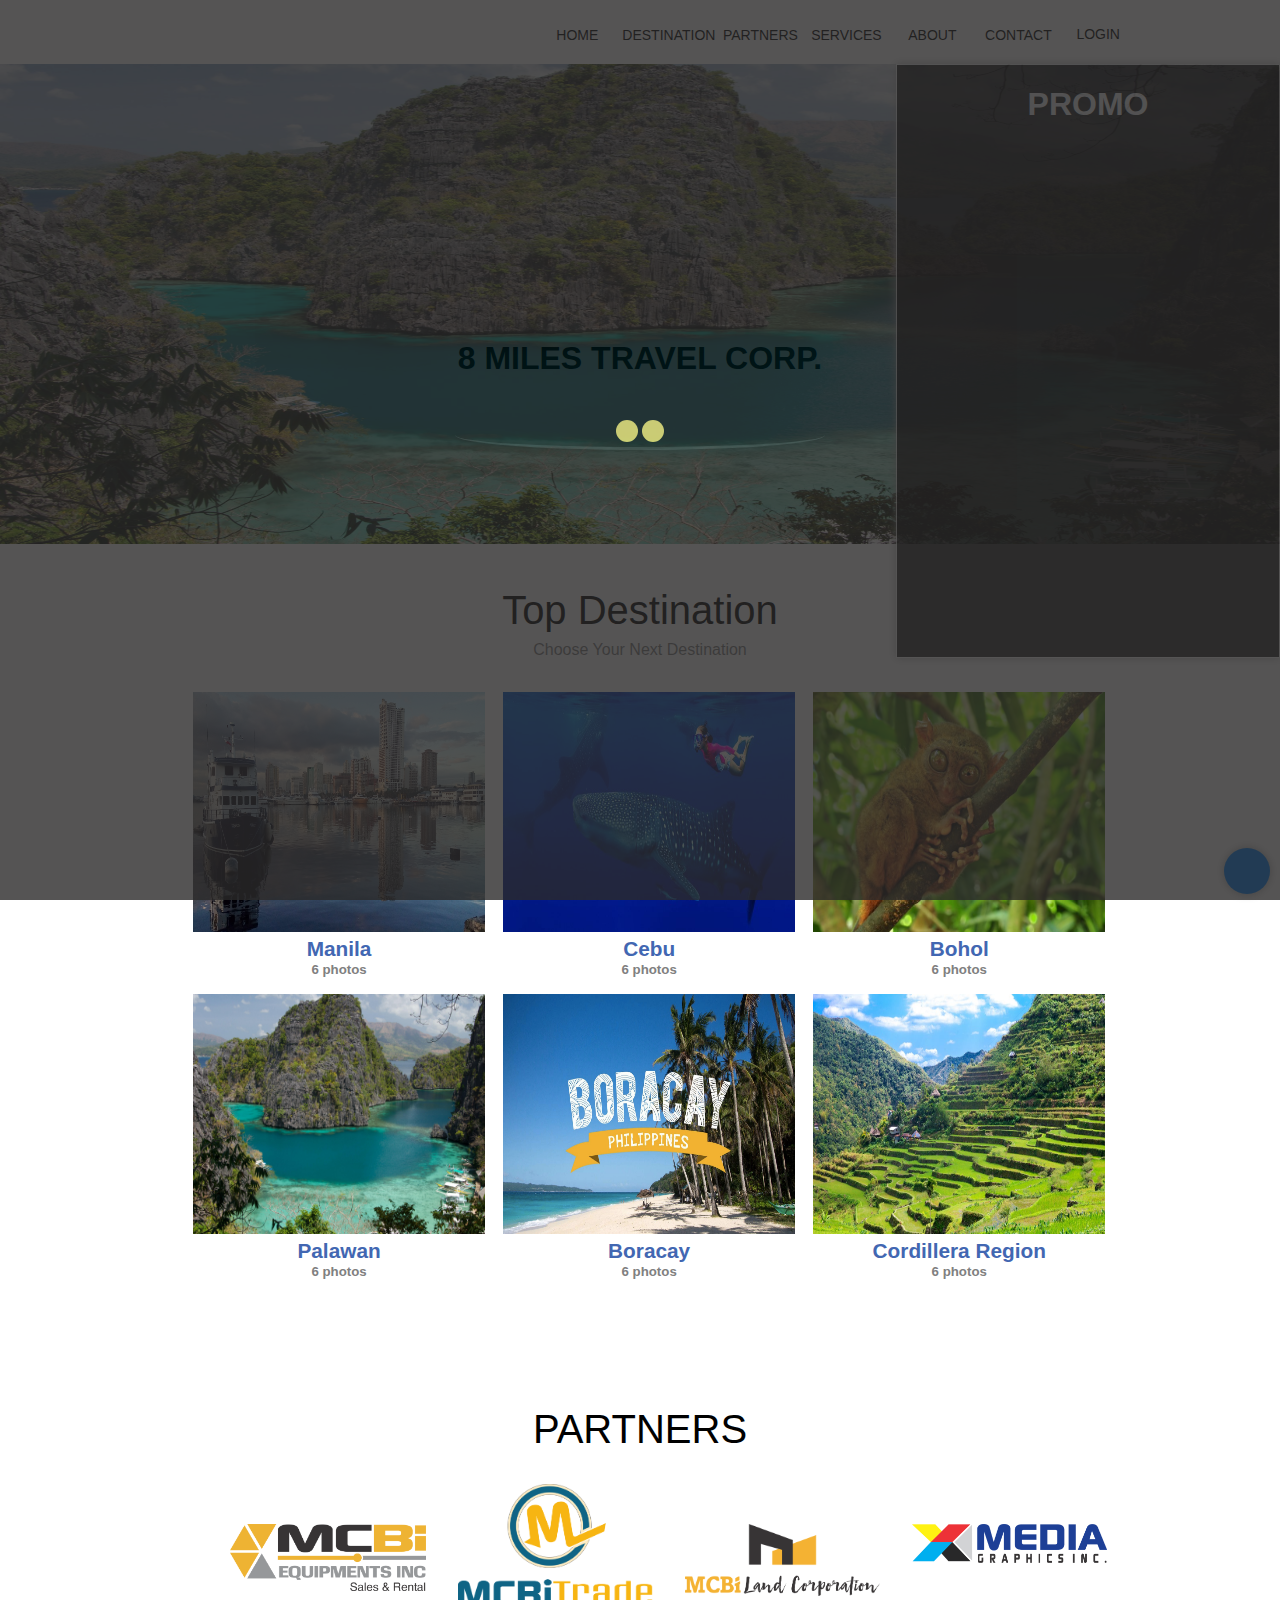
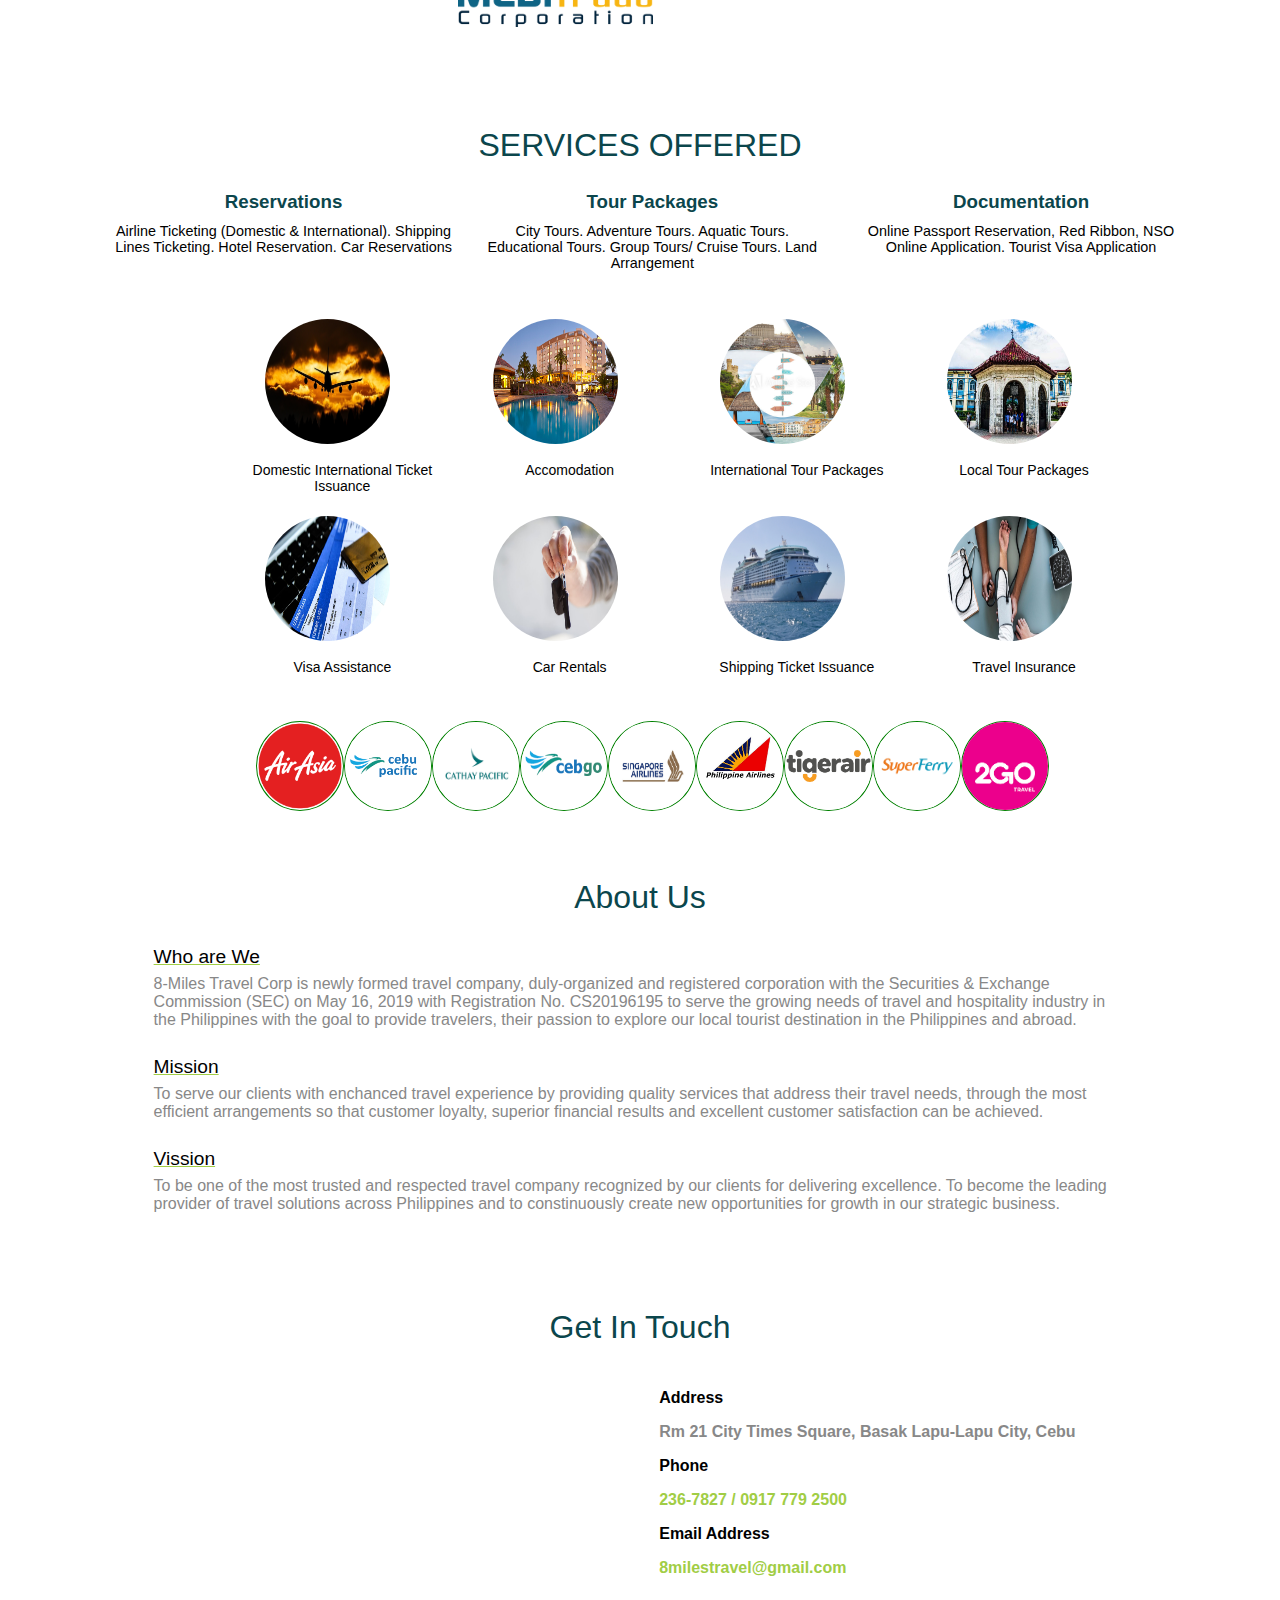
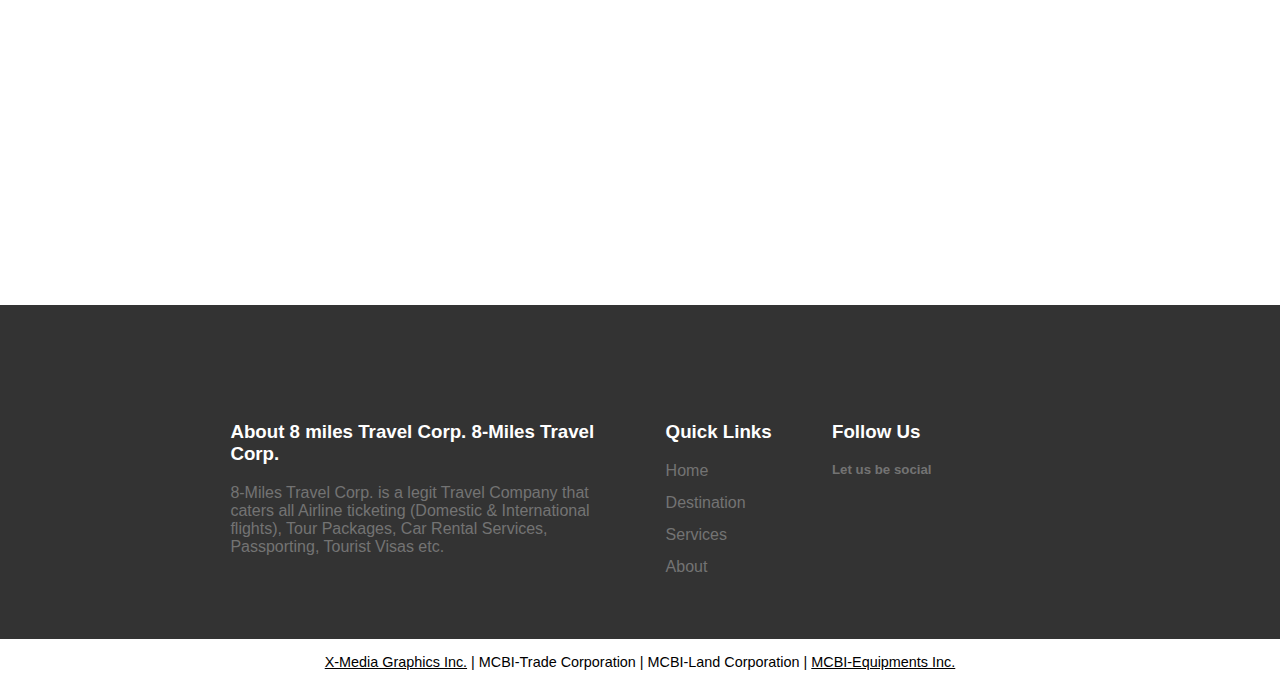
==== commit 03f905c6: "pageloader" ====
--- a/EightMilesUI/index.html
+++ b/EightMilesUI/index.html
@@ -17,7 +17,18 @@
 </head>
 
 <body>
+    <div id="preloader">
+        <div class="spinner">
+          <h4 class="text-muted">8 MILES TRAVEL CORP.</h4>
+          <div class="stage">
+            <div class="box1 bounce-1"></div>
+            <div class="box2 bounce-2"></div>
+          
+        </div>
+        </div>
+      </div>
     <div class="wrapper">
+     
         <!----------------  header  --------------->
         <div class="header">
             <div class="mycontainer">
@@ -242,6 +253,7 @@
 
 <script>
     //-------------------   Mounted   --------------------------
+    // pageloader();
     destination();
     partners();
     services();
@@ -250,14 +262,17 @@
     logincookies();
     tabs_options();
     scrollwindowsAndNavbar();
-    // Magnefic Popup
-    // $('.destination_image img').magnificPopup({
-    //     type: 'image',
-    //     gallery: {
-    //         enabled: true
-    //     }
-    // });
+  
     //-------------------   methods   --------------------------
+
+    function pageloader(){
+        setTimeout(function() {
+      document.getElementById("preloader").style.opacity = 0.2;
+    }, 1990);
+    setTimeout(function() {
+      document.getElementById("preloader").style.display = "none";
+    }, 2000);
+    }
     function scrollwindowsAndNavbar() {
         // windows size
         $(window).resize(function() {
@@ -381,32 +396,32 @@
         for (var i = 1; i <= 6; i++) {
             if (i == 1) {
                 var imageLink = ("img/TopDestination/Featured Image/" + i + ".jpg");
-                var imgEL = '<div class="top"><div id="divimg' + i + '"><div  id="thumbnailimg' + i + '" class="thumbnail" >Manila</div><img id="img' + i + '" src="' + imageLink + '" class="img-fluid" href="' + imageLink + '" onclick="destinationpage(event)" onmouseover="destination_mouseover(event)" onmouseout="destination_mouseout()"></div><div class="album"><h5>Manila (6 photos)</h5></div></div>';
+                var imgEL = '<div class="top"><div id="divimg' + i + '"><div  id="thumbnailimg' + i + '" class="thumbnail" >Manila</div><img id="img' + i + '" src="' + imageLink + '" class="img-fluid" href="' + imageLink + '" onclick="destinationpage(event)" onmouseover="destination_mouseover(event)" onmouseout="destination_mouseout()"></div><div class="album"><h2>Manila</h2><h5>6 photos</h5></div></div>';
                 $('.destination_image').append(imgEL)
             } else if (i == 2) {
                 var imageLink = ("img/TopDestination/Featured Image/" + i + ".jpg");
                 var imageLink = ("img/TopDestination/Featured Image/" + i + ".jpg");
-                var imgEL = '<div class="top"><div id="divimg' + i + '"><div  id="thumbnailimg' + i + '" class="thumbnail" >Cebu</div><img id="img' + i + '" src="' + imageLink + '" class="img-fluid" href="' + imageLink + '" onclick="destinationpage(event)" onmouseover="destination_mouseover(event)" onmouseout="destination_mouseout()"></div><div class="album"><h5>Cebu (6 photos)</h5></div></div>';
+                var imgEL = '<div class="top"><div id="divimg' + i + '"><div  id="thumbnailimg' + i + '" class="thumbnail" >Cebu</div><img id="img' + i + '" src="' + imageLink + '" class="img-fluid" href="' + imageLink + '" onclick="destinationpage(event)" onmouseover="destination_mouseover(event)" onmouseout="destination_mouseout()"></div><div class="album"><h2>Cebu</h2><h5>6 photos</h5></div></div>';
                 $('.destination_image').append(imgEL)
             } else if (i == 3) {
                 var imageLink = ("img/TopDestination/Featured Image/" + i + ".jpg");
                 var imageLink = ("img/TopDestination/Featured Image/" + i + ".jpg");
-                var imgEL = '<div class="top"><div id="divimg' + i + '"><div  id="thumbnailimg' + i + '" class="thumbnail" >Bohol</div><img id="img' + i + '" src="' + imageLink + '" class="img-fluid" href="' + imageLink + '" onclick="destinationpage(event)" onmouseover="destination_mouseover(event)" onmouseout="destination_mouseout()"></div><div class="album"><h5>Bohol (6 photos)</h5></div></div>';
+                var imgEL = '<div class="top"><div id="divimg' + i + '"><div  id="thumbnailimg' + i + '" class="thumbnail" >Bohol</div><img id="img' + i + '" src="' + imageLink + '" class="img-fluid" href="' + imageLink + '" onclick="destinationpage(event)" onmouseover="destination_mouseover(event)" onmouseout="destination_mouseout()"></div><div class="album"><h2>Bohol</h2><h5>6 photos</h5></div></div>';
                 $('.destination_image').append(imgEL)
             } else if (i == 4) {
                 var imageLink = ("img/TopDestination/Featured Image/" + i + ".jpg");
                 var imageLink = ("img/TopDestination/Featured Image/" + i + ".jpg");
-                var imgEL = '<div class="top"><div id="divimg' + i + '"><div  id="thumbnailimg' + i + '" class="thumbnail" >Palawan</div><img id="img' + i + '" src="' + imageLink + '" class="img-fluid" href="' + imageLink + '" onclick="destinationpage(event)" onmouseover="destination_mouseover(event)" onmouseout="destination_mouseout()"></div><div class="album"><h5>Palawan (6 photos)</h5></div></div>';
+                var imgEL = '<div class="top"><div id="divimg' + i + '"><div  id="thumbnailimg' + i + '" class="thumbnail" >Palawan</div><img id="img' + i + '" src="' + imageLink + '" class="img-fluid" href="' + imageLink + '" onclick="destinationpage(event)" onmouseover="destination_mouseover(event)" onmouseout="destination_mouseout()"></div><div class="album"><h2>Palawan</h2><h5>6 photos</h5></div></div>';
                 $('.destination_image').append(imgEL)
             } else if (i == 5) {
                 var imageLink = ("img/TopDestination/Featured Image/" + i + ".jpg");
                 var imageLink = ("img/TopDestination/Featured Image/" + i + ".jpg");
-                var imgEL = '<div class="top"><div id="divimg' + i + '"><div  id="thumbnailimg' + i + '" class="thumbnail" >Boracay</div><img id="img' + i + '" src="' + imageLink + '" class="img-fluid" href="' + imageLink + '" onclick="destinationpage(event)" onmouseover="destination_mouseover(event)" onmouseout="destination_mouseout()"></div><div class="album"><h5>Boracay (6 photos)</h5></div></div>';
+                var imgEL = '<div class="top"><div id="divimg' + i + '"><div  id="thumbnailimg' + i + '" class="thumbnail" >Boracay</div><img id="img' + i + '" src="' + imageLink + '" class="img-fluid" href="' + imageLink + '" onclick="destinationpage(event)" onmouseover="destination_mouseover(event)" onmouseout="destination_mouseout()"></div><div class="album"><h2>Boracay</h2><h5>6 photos</h5></div></div>';
                 $('.destination_image').append(imgEL)
             } else if (i == 6) {
                 var imageLink = ("img/TopDestination/Featured Image/" + i + ".jpg");
                 var imageLink = ("img/TopDestination/Featured Image/" + i + ".jpg");
-                var imgEL = '<div class="top"><div id="divimg' + i + '"><div  id="thumbnailimg' + i + '" class="thumbnail" >Cordillera Region</div><img id="img' + i + '" src="' + imageLink + '" class="img-fluid" href="' + imageLink + '" onclick="destinationpage(event)" onmouseover="destination_mouseover(event)" onmouseout="destination_mouseout()"></div><div class="album"><h5>Cordillera Region (6 photos)</h5></div></div>';
+                var imgEL = '<div class="top"><div id="divimg' + i + '"><div  id="thumbnailimg' + i + '" class="thumbnail" >Cordillera Region</div><img id="img' + i + '" src="' + imageLink + '" class="img-fluid" href="' + imageLink + '" onclick="destinationpage(event)" onmouseover="destination_mouseover(event)" onmouseout="destination_mouseout()"></div><div class="album"><h2>Cordillera Region</h2><h5>6 photos</h5></div></div>';
                 $('.destination_image').append(imgEL)
             }
 
@@ -503,7 +518,6 @@
         }
     }
 
-
     function tab_home(event) {
         $(event.target).parents('tr').find('td').removeAttr('style');
         $(event.target).css({
@@ -602,5 +616,12 @@
         $('.fb-widget').slideToggle();
     }
 </script>
-
+  
+<!-- // Magnefic Popup
+// $('.destination_image img').magnificPopup({
+//     type: 'image',
+//     gallery: {
+//         enabled: true
+//     }
+// }); -->
 </html>--- a/EightMilesUI/css/custom/index.css
+++ b/EightMilesUI/css/custom/index.css
@@ -19,6 +19,90 @@
 ​ .main {
     grid-area: main;
     background-color: rgb(124, 235, 140);
+}
+
+/*--------------------------------------------
+Page Loader
+---------------------------------------------*/
+
+
+#preloader {
+    position: fixed;
+    left: 0;
+    top: 0;
+    padding-top: 15em;
+    width: 100%;
+    height: 100%;
+    z-index: 9999;
+    background: rgb(43, 41, 41);
+    border: 0px solid red;
+    opacity: 0.8;
+    
+}
+
+.spinner {
+    margin: 100px auto 0;
+    width: 370px;
+    text-align: center;
+    border: 0px solid red;
+   
+}
+.spinner .text-muted{
+    font-size: 2em;
+}
+.spinner > div {
+    opacity:1;
+
+    border-radius: 100%;
+    display: inline-block;
+    -webkit-animation: sk-bouncedelay 1.4s infinite ease-in-out both;
+    animation: sk-bouncedelay 1.4s infinite ease-in-out both;
+}
+
+
+.stage {
+    border-bottom: 3px solid #444;
+    display: flex;
+    height: 30px;
+    width: 100%;
+}
+.box1 {
+    opacity:1;
+    width: 22px;
+    height: 22px;
+    background-color: #fde778;
+    border-radius: 100%;
+    display: inline-block;
+    -webkit-animation: sk-bouncedelay 1.4s infinite ease-in-out both;
+    animation: sk-bouncedelay 1s infinite ease-in-out both;
+}
+.box2 {
+    opacity:1;
+    width: 22px;
+    height: 22px;
+    background-color: #fde778;
+    border-radius: 100%;
+    display: inline-block;
+    -webkit-animation: sk-bouncedelay 1.4s infinite ease-in-out both;
+    animation: sk-bouncedelay 1s infinite ease-in-out both;
+}
+.bounce-1 {
+    animation-name: bounce-1;
+    animation-timing-function: linear;
+}
+.bounce-2 {
+    animation-name: bounce-2;
+    animation-timing-function: linear;
+}
+@keyframes bounce-1 {
+    0%   { transform: translateY(0); }
+    50%  { transform: translateY(-10px); }
+    100% { transform: translateY(0); }
+}
+@keyframes bounce-2 {
+    0%   { transform: translateY(0); }
+    50%  { transform: translateY(-10px); }
+    100% { transform: translateY(0); }
 }
 
 
@@ -132,26 +216,40 @@
 }
 
 .destination_image .top .album {
-    height: 2em;
-    border: 0px solid red;
-}
-
+    height: 3em;
+    border: 0px solid red;
+   
+}
+
+.destination_image .top div h2 {
+    color: #4267b2  ;
+    border: 0px solid red;
+    height: 0em;
+}
 .destination_image .top div h5 {
     color: gray;
     border: 0px solid red;
     height: 0em;
-}
-
+    font-weight: 600;
+}
 h5 {
     display: block;
     font-size: 0.83em;
-    margin-block-start: 0.5em;
-    margin-block-end: 1.67em;
+    margin-block-start: 0em;
+    margin-block-end: 0em;
     margin-inline-start: 0px;
     margin-inline-end: 0px;
     font-weight: bold;
 }
-
+h2 {
+    display: block;
+    font-size: 1.3em;
+    margin-block-start: 0em;
+    margin-block-end: 1.2em;
+    margin-inline-start: 0px;
+    margin-inline-end: 0px;
+    font-weight: bold;
+}
 
 /*------------------------------------------------
 Partners
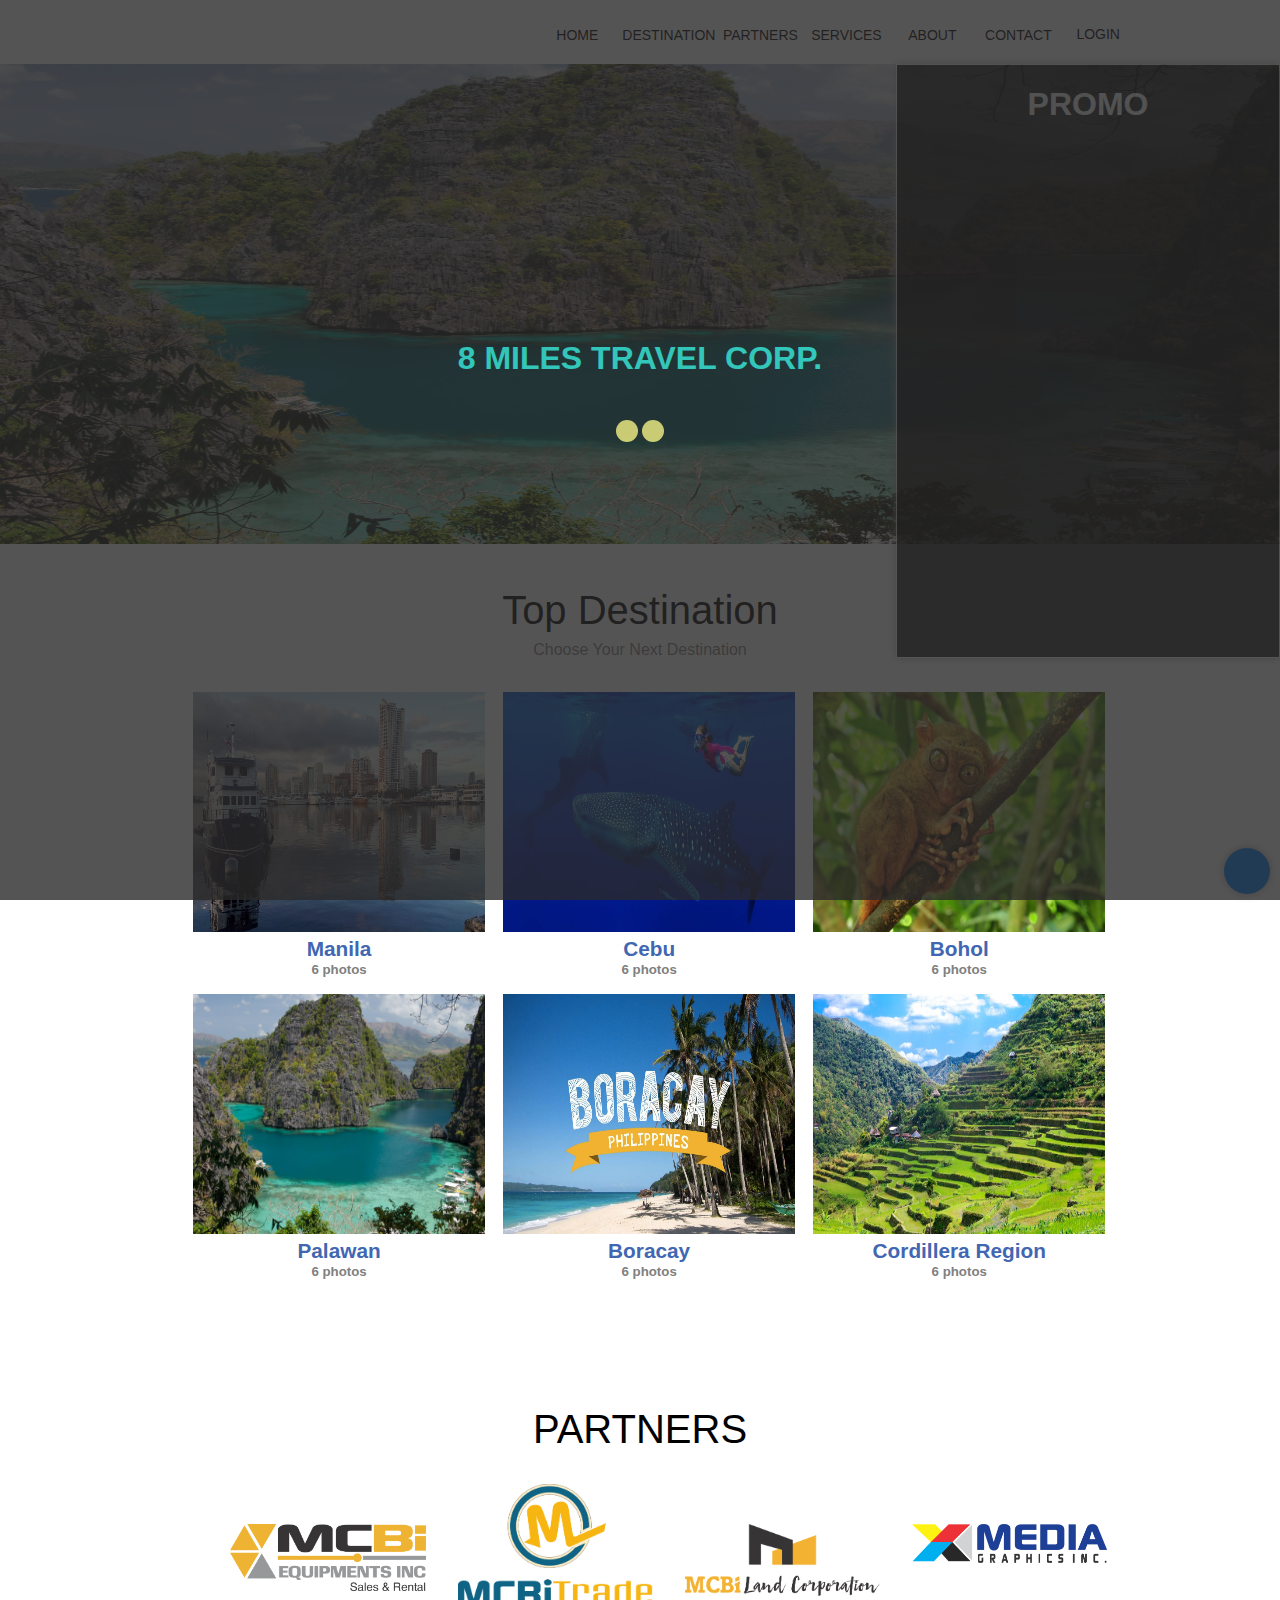
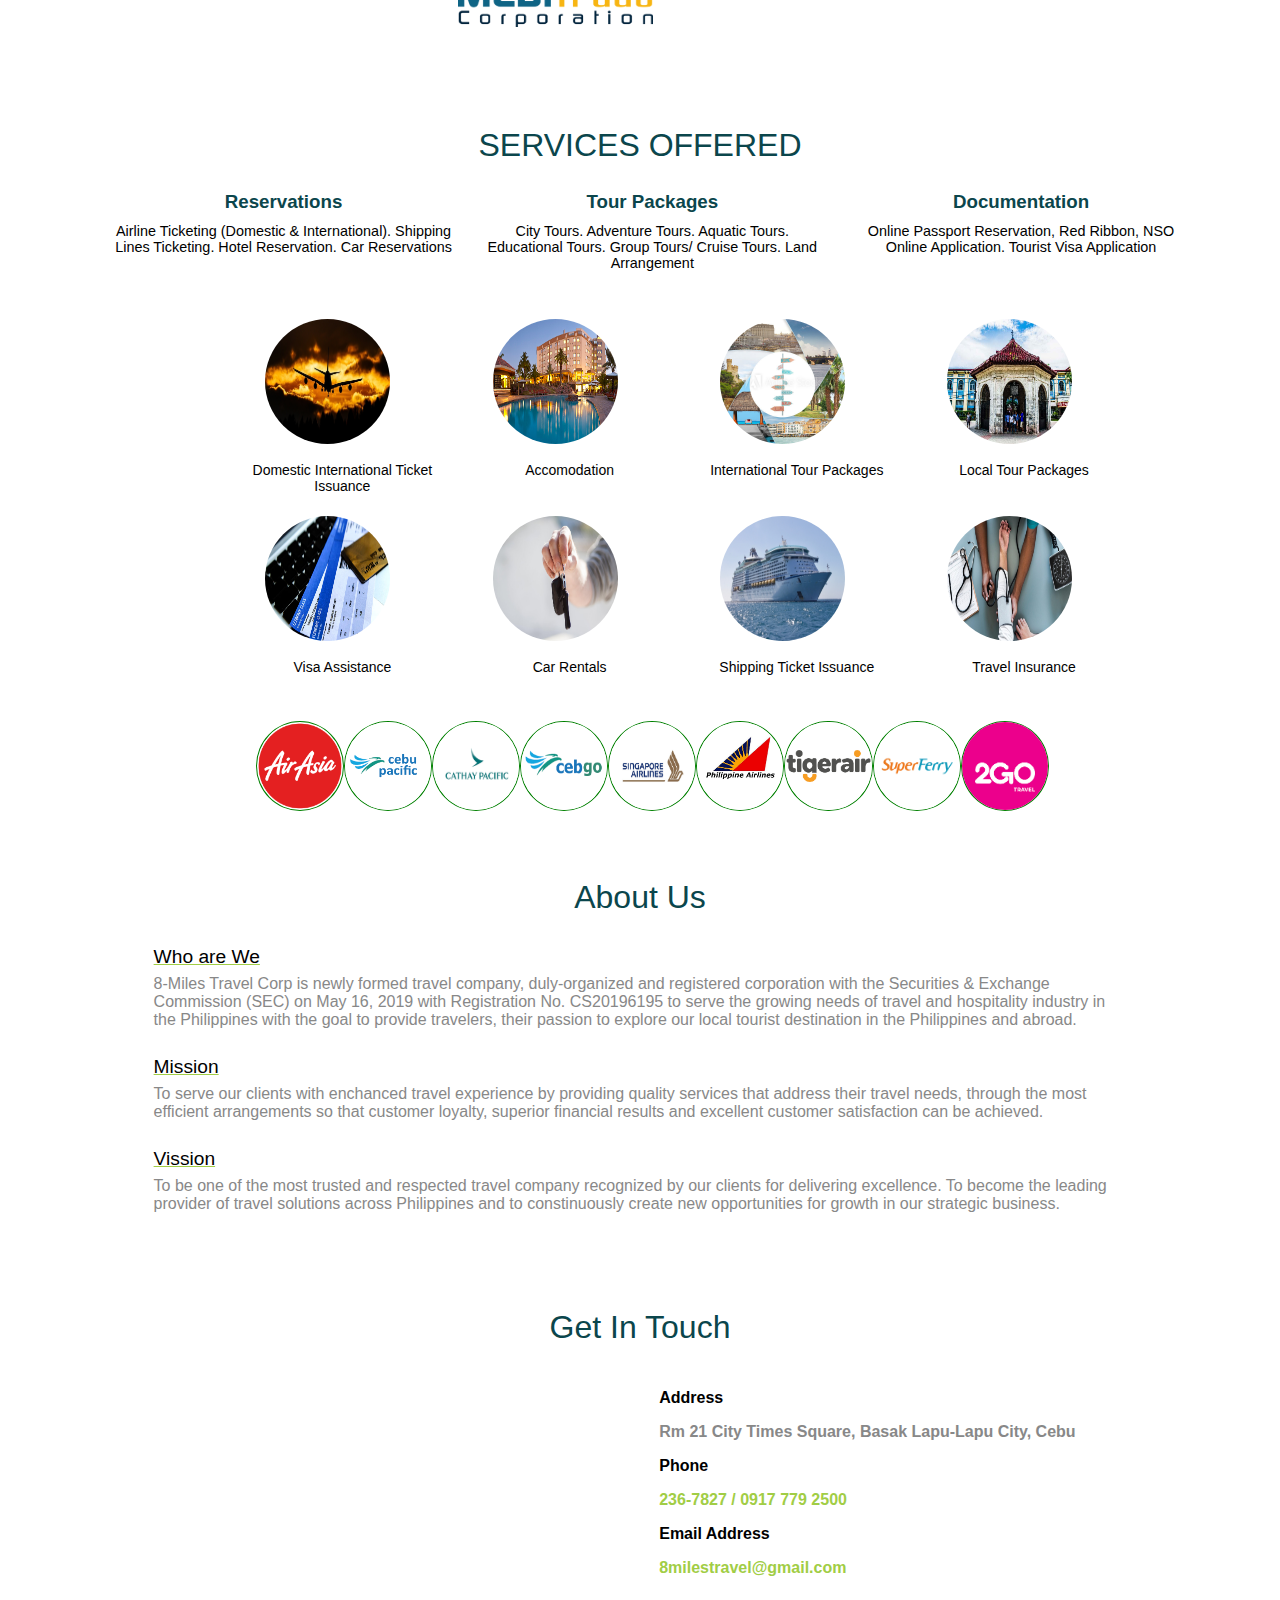
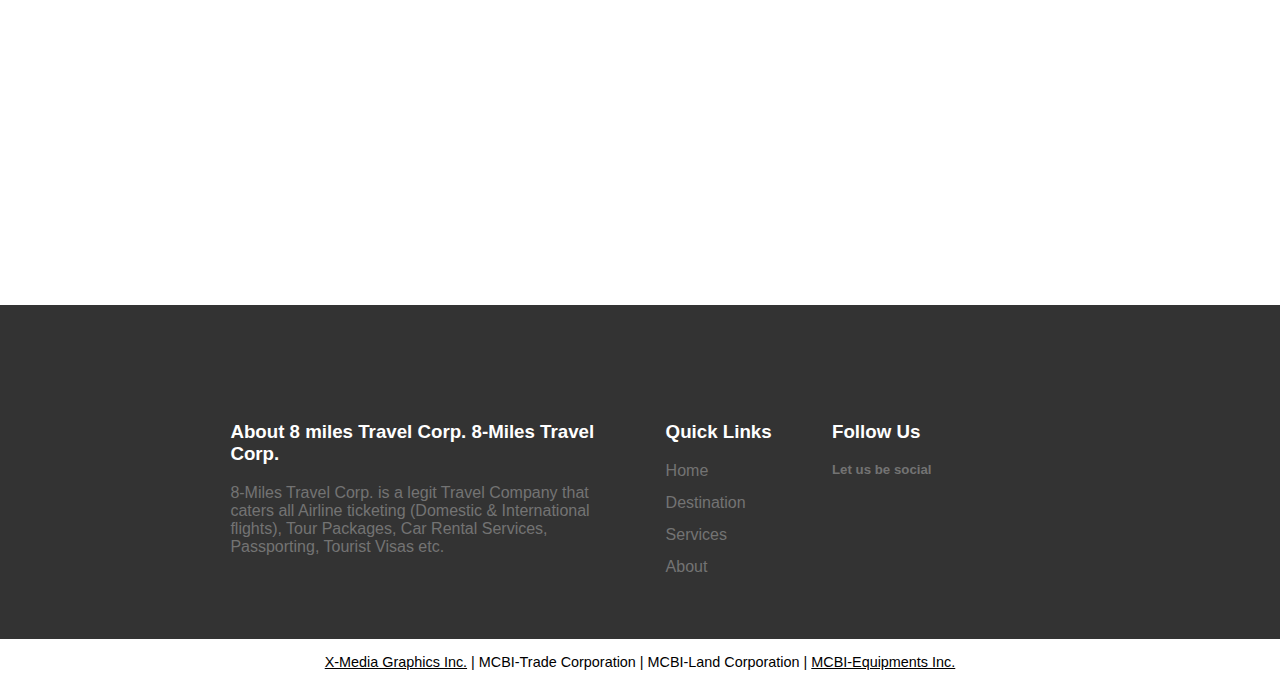
==== commit 926942e4: "page loader" ====
--- a/EightMilesUI/index.html
+++ b/EightMilesUI/index.html
@@ -78,8 +78,6 @@
                 </table>
             </div>
         </div>
-
-
 
         <!----------------  main  --------------->
         <div class="main">
@@ -243,7 +241,6 @@
         </div>
     </div>
 
-
 </body>
 <script src="js/jquery-3.4.min.js"></script>
 <!----------------  Jquery Cookies  --------------->
--- a/EightMilesUI/css/custom/index.css
+++ b/EightMilesUI/css/custom/index.css
@@ -49,19 +49,15 @@
 }
 .spinner .text-muted{
     font-size: 2em;
+    color: turquoise;
 }
 .spinner > div {
-    opacity:1;
-
-    border-radius: 100%;
     display: inline-block;
-    -webkit-animation: sk-bouncedelay 1.4s infinite ease-in-out both;
-    animation: sk-bouncedelay 1.4s infinite ease-in-out both;
-}
-
-
+    width: 10em;
+    
+}
 .stage {
-    border-bottom: 3px solid #444;
+    border-bottom: 0px solid #444;
     display: flex;
     height: 30px;
     width: 100%;
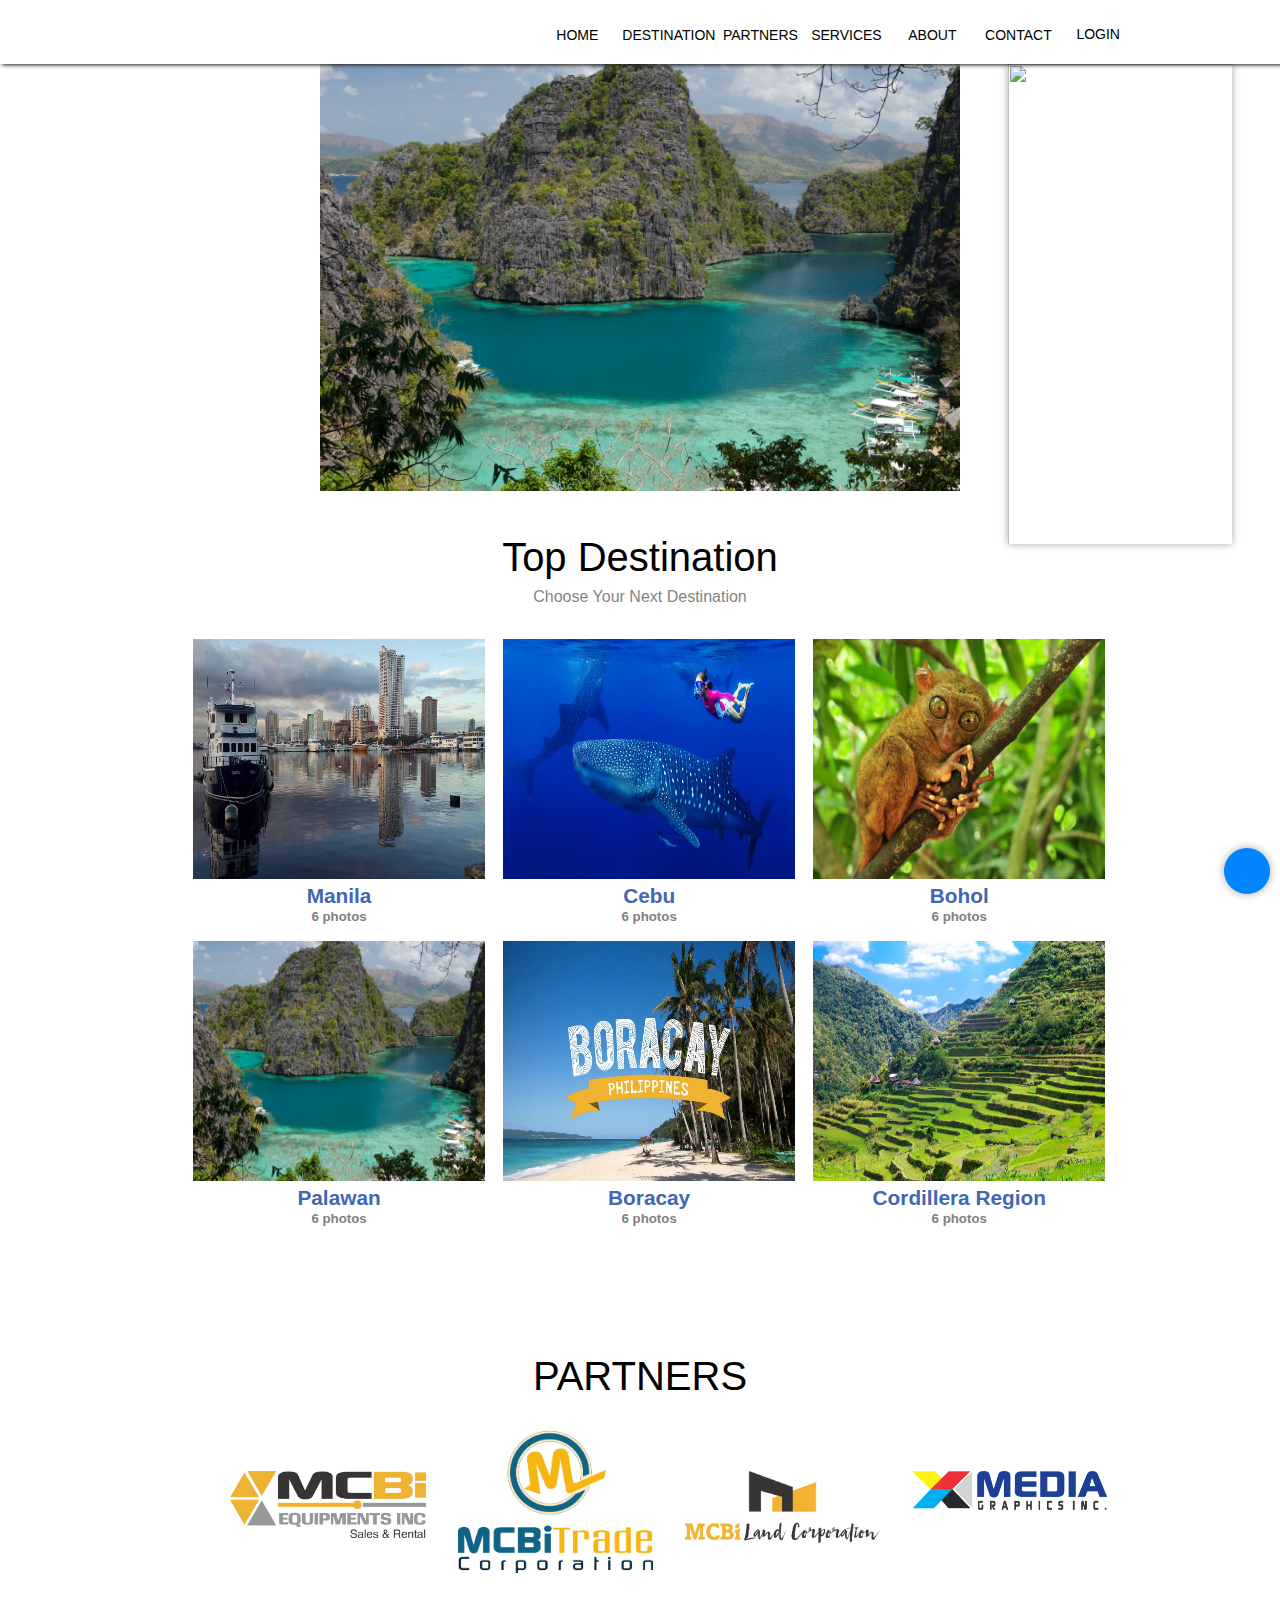
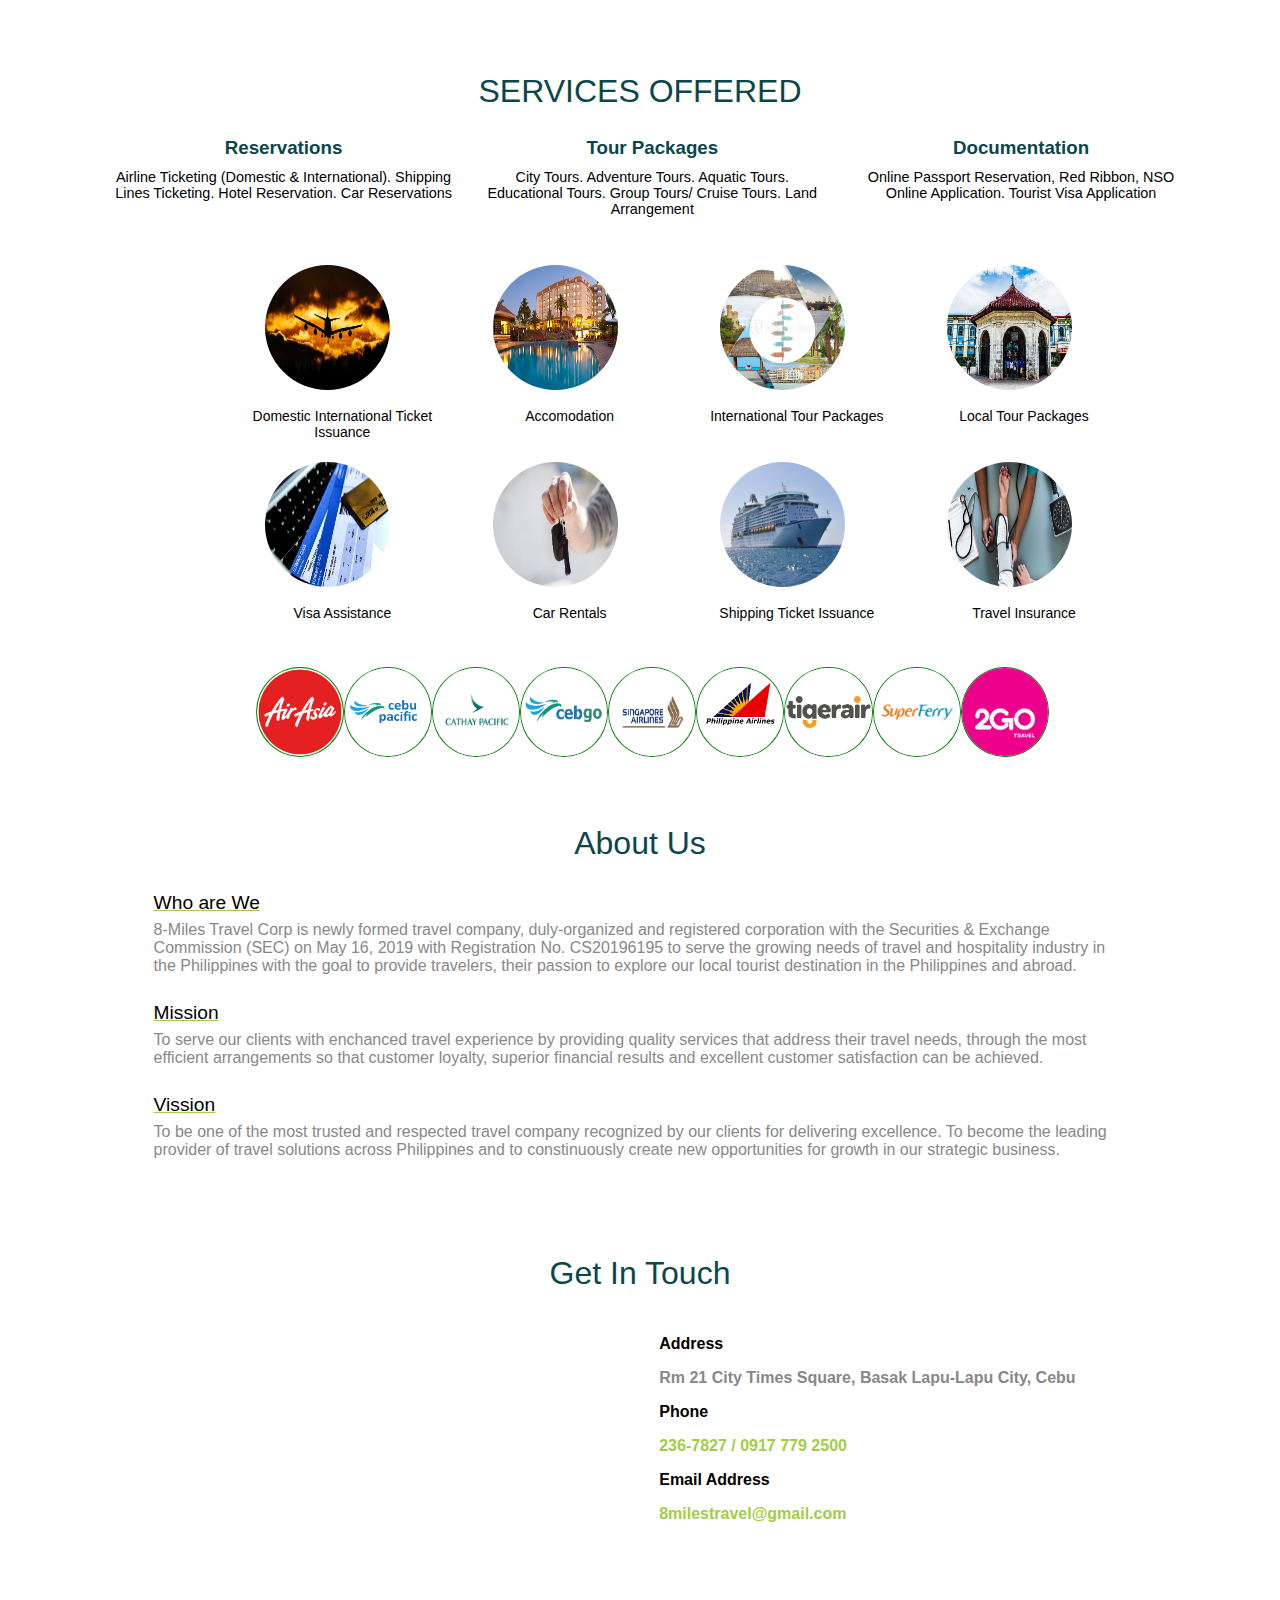
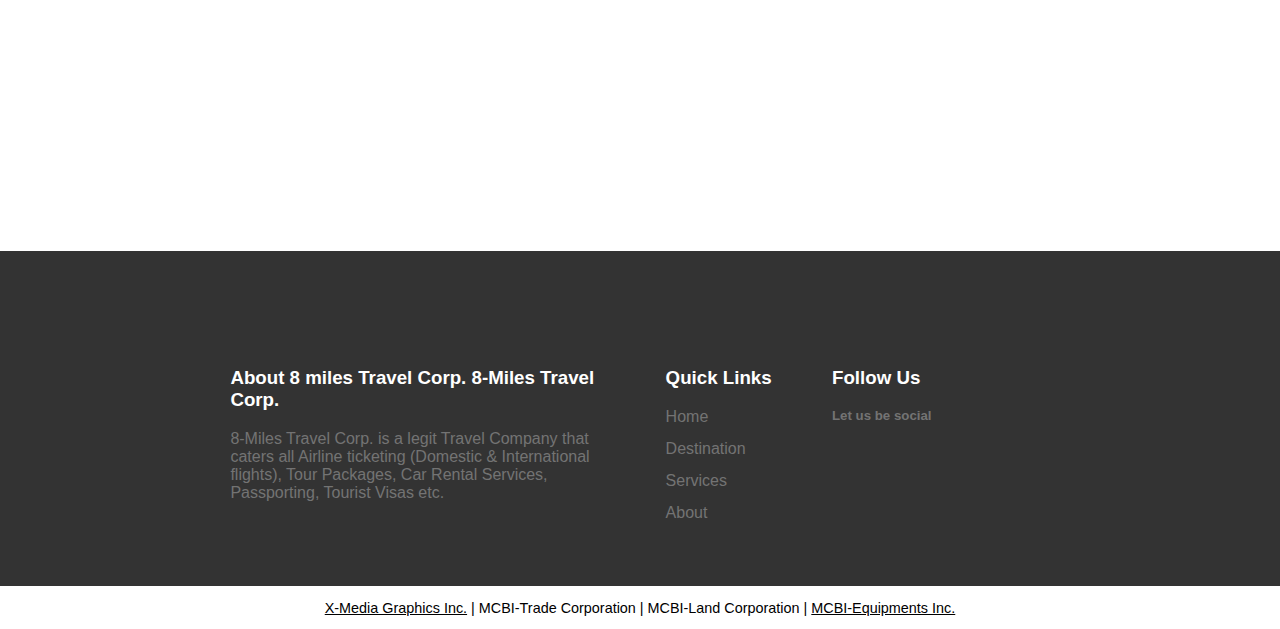
==== commit cc573f9c: "promo in index" ====
--- a/EightMilesUI/index.html
+++ b/EightMilesUI/index.html
@@ -16,26 +16,24 @@
     <link rel="stylesheet" href="css/template/magnificPopup.css">
 </head>
 
-<body>
+<body onload="pageloader()">
     <div id="preloader">
         <div class="spinner">
-          <h4 class="text-muted">8 MILES TRAVEL CORP.</h4>
-          <div class="stage">
-            <div class="box1 bounce-1"></div>
-            <div class="box2 bounce-2"></div>
-          
+            <h4 class="text-muted">8 MILES TRAVEL CORP.</h4>
+            <div class="stage">
+                <div class="box1 bounce-1"></div>
+                <div class="box2 bounce-1"></div>
+                <div class="box3 bounce-1"></div>
+            </div>
         </div>
-        </div>
-      </div>
+    </div>
     <div class="wrapper">
-     
         <!----------------  header  --------------->
         <div class="header">
             <div class="mycontainer">
                 <div class="header-content">
                     <div class="header-left"><img src="img/8mileslogo.png" alt="" width="160"></div>
                     <div class="header-right">
-
                         <div class="loginmenu">
                             <div style="display:none;">
                                 <input class="input_uname" type="text" placeholder="Username">
@@ -85,7 +83,17 @@
             <div style="text-align:center;">
                 <div class="mycontainer">
                     <div class="promo">
-                        <h1>PROMO</h1>
+                        <!-- <h1>PROMO</h1> -->
+                        <div class="slidercontainer">
+                            <i id="prevBtn" onclick="prevBtn()" class="fas fa-chevron-up"></i>
+                            <i id="nextBtn" onclick="nextBtn()" class="fas fa-chevron-down"></i>
+                            <div class="myslide">
+                                <img src="/img/Promo/img_slide1.png" class="img-fluid" id="1" alt="">
+                                <img src="/img/Promo/img_slide2.png" class="img-fluid" id="2" alt="">
+                                <img src="/img/Promo/img_slide3.jpg" class="img-fluid" id="3" alt="">
+                                <img src="/img/Promo/img_slide4.png" class="img-fluid" id="4" alt="">
+                            </div>
+                        </div>
                     </div>
                 </div>
 
@@ -250,7 +258,7 @@
 
 <script>
     //-------------------   Mounted   --------------------------
-    // pageloader();
+    //  pageloader();
     destination();
     partners();
     services();
@@ -259,17 +267,18 @@
     logincookies();
     tabs_options();
     scrollwindowsAndNavbar();
-  
+
     //-------------------   methods   --------------------------
-
-    function pageloader(){
-        setTimeout(function() {
-      document.getElementById("preloader").style.opacity = 0.2;
-    }, 1990);
-    setTimeout(function() {
-      document.getElementById("preloader").style.display = "none";
-    }, 2000);
-    }
+    function pageloader() {
+        document.getElementById("preloader").style.display = "none";
+        //     setTimeout(function() {
+        // document.getElementById("preloader").style.opacity = 0.2;
+        // }, 1990);
+        // setTimeout(function() {
+        // document.getElementById("preloader").style.display = "none";
+        // }, 2000);
+    }
+
     function scrollwindowsAndNavbar() {
         // windows size
         $(window).resize(function() {
@@ -612,8 +621,42 @@
     function chat() {
         $('.fb-widget').slideToggle();
     }
+
+    const carouselSlide = document.querySelector('.myslide');
+    const carouselImages = document.querySelectorAll('.myslide img');
+    //Counter
+    let counter = 0;
+    const size = "266";
+    carouselSlide.style.transform = 'translateX(' + (-size * counter) + 'px)';
+    // Button Listeners
+    function nextBtn() {
+        if (carouselImages[counter].id === '4') {
+            carouselSlide.style.transition = "all ease 2s";
+            counter = -1;
+            carouselSlide.style.transform = 'translateX(' + (-size * counter) + 'px)';
+        }
+        carouselSlide.style.transition = "all ease 2s";
+        counter++;
+        carouselSlide.style.transform = 'translateX(' + (-size * counter) + 'px)';
+
+    }
+
+    function prevBtn() {
+        if (carouselImages[counter].id === '1') {
+            carouselSlide.style.transition = "none";
+            counter = carouselImages.length;
+            carouselSlide.style.transform = 'translateX(' + (-size * counter) + 'px)';
+        }
+        carouselSlide.style.transition = "all ease 2s";
+        counter--;
+        carouselSlide.style.transform = 'translateX(' + (-size * counter) + 'px)';
+    }
+
+    setTimeout(function() {
+        nextBtn();
+    }, 1000);
 </script>
-  
+
 <!-- // Magnefic Popup
 // $('.destination_image img').magnificPopup({
 //     type: 'image',
@@ -621,4 +664,5 @@
 //         enabled: true
 //     }
 // }); -->
+
 </html>--- a/EightMilesUI/css/custom/index.css
+++ b/EightMilesUI/css/custom/index.css
@@ -21,10 +21,10 @@
     background-color: rgb(124, 235, 140);
 }
 
+
 /*--------------------------------------------
 Page Loader
 ---------------------------------------------*/
-
 
 #preloader {
     position: fixed;
@@ -37,7 +37,6 @@
     background: rgb(43, 41, 41);
     border: 0px solid red;
     opacity: 0.8;
-    
 }
 
 .spinner {
@@ -45,25 +44,27 @@
     width: 370px;
     text-align: center;
     border: 0px solid red;
-   
-}
-.spinner .text-muted{
+}
+
+.spinner .text-muted {
     font-size: 2em;
     color: turquoise;
 }
-.spinner > div {
+
+.spinner>div {
     display: inline-block;
     width: 10em;
-    
-}
+}
+
 .stage {
     border-bottom: 0px solid #444;
     display: flex;
     height: 30px;
     width: 100%;
 }
+
 .box1 {
-    opacity:1;
+    opacity: 1;
     width: 22px;
     height: 22px;
     background-color: #fde778;
@@ -71,9 +72,12 @@
     display: inline-block;
     -webkit-animation: sk-bouncedelay 1.4s infinite ease-in-out both;
     animation: sk-bouncedelay 1s infinite ease-in-out both;
-}
+    -webkit-animation-delay: -0.32s;
+    animation-delay: -0.32s;
+}
+
 .box2 {
-    opacity:1;
+    opacity: 1;
     width: 22px;
     height: 22px;
     background-color: #fde778;
@@ -81,24 +85,38 @@
     display: inline-block;
     -webkit-animation: sk-bouncedelay 1.4s infinite ease-in-out both;
     animation: sk-bouncedelay 1s infinite ease-in-out both;
-}
+    -webkit-animation-delay: -0.16s;
+    animation-delay: -0.16s;
+}
+
+.box3 {
+    opacity: 1;
+    width: 22px;
+    height: 22px;
+    background-color: #fde778;
+    border-radius: 100%;
+    display: inline-block;
+    -webkit-animation: sk-bouncedelay 1.4s infinite ease-in-out both;
+    animation: sk-bouncedelay 1s infinite ease-in-out both;
+    -webkit-animation-delay: -9s;
+    animation-delay: -9s;
+}
+
 .bounce-1 {
     animation-name: bounce-1;
     animation-timing-function: linear;
 }
-.bounce-2 {
-    animation-name: bounce-2;
-    animation-timing-function: linear;
-}
+
 @keyframes bounce-1 {
-    0%   { transform: translateY(0); }
-    50%  { transform: translateY(-10px); }
-    100% { transform: translateY(0); }
-}
-@keyframes bounce-2 {
-    0%   { transform: translateY(0); }
-    50%  { transform: translateY(-10px); }
-    100% { transform: translateY(0); }
+    0% {
+        transform: translateY(0);
+    }
+    50% {
+        transform: translateY(-20px);
+    }
+    100% {
+        transform: translateY(0);
+    }
 }
 
 
@@ -107,7 +125,7 @@
 ---------------------------------------------*/
 
 .img_cover {
-    width: 100%;
+    width: 50%;
     max-height: 30em;
     /* max-width:100%; 
 max-height: auto; */
@@ -119,17 +137,72 @@
 ---------------------------------------------*/
 
 .promo {
-    border: 1px solid white;
-    height: 66%;
-    width: 30%;
+    border: 0px solid white;
+    height: 50%;
+    width: 25%;
     position: absolute;
-    background-color: black;
-    box-shadow: 0px 0px 8px 0px rgb(169, 167, 167);
+    /* background-color: black; */
+    /* box-shadow: 0px 0px 8px 0px rgb(169, 167, 167); */
     float: right !important;
     right: 0;
-    opacity: 0.8;
+    opacity: 1;
     color: white;
     margin: auto;
+}
+
+.slidercontainer {
+    width: 70%;
+    margin: auto;
+    overflow: hidden;
+    position: relative;
+    box-shadow: 0px 0px 8px 0px rgb(169, 167, 167);
+}
+
+.myslide {
+    margin: auto;
+    display: flex;
+    height: 480px;
+    transition: all ease 2s;
+}
+
+.myslide img {
+    width: 18.5em;
+    height: 33em;
+}
+
+#prevBtn {
+    position: absolute;
+    top: 40%;
+    z-index: 10;
+    left: 5%;
+    font-size: 30px;
+    color: black;
+    cursor: pointer;
+    opacity: 0.5;
+    transform: rotate(-90deg);
+    /* background-color: red; */
+}
+
+#prevBtn:hover {
+    opacity: 1;
+    color: white;
+}
+
+#nextBtn {
+    position: absolute;
+    top: 40%;
+    z-index: 10;
+    right: 5%;
+    font-size: 30px;
+    color: black;
+    cursor: pointer;
+    opacity: 0.5;
+    transform: rotate(-90deg);
+}
+
+#nextBtn:hover {
+    opacity: 1;
+    color: white;
 }
 
 
@@ -214,20 +287,21 @@
 .destination_image .top .album {
     height: 3em;
     border: 0px solid red;
-   
 }
 
 .destination_image .top div h2 {
-    color: #4267b2  ;
+    color: #4267b2;
     border: 0px solid red;
     height: 0em;
 }
+
 .destination_image .top div h5 {
     color: gray;
     border: 0px solid red;
     height: 0em;
     font-weight: 600;
 }
+
 h5 {
     display: block;
     font-size: 0.83em;
@@ -237,6 +311,7 @@
     margin-inline-end: 0px;
     font-weight: bold;
 }
+
 h2 {
     display: block;
     font-size: 1.3em;
@@ -247,6 +322,7 @@
     font-weight: bold;
 }
 
+
 /*------------------------------------------------
 Partners
 ------------------------------------------------*/
--- a/EightMilesUI/css/template/header.css
+++ b/EightMilesUI/css/template/header.css
@@ -38,21 +38,24 @@
     z-index: 1;
 }
 
+
 /*------------------------------------------------
      Header
 ------------------------------------------------*/
+
 .header {
     box-shadow: 3px 0px 4px 1px rgb(24, 23, 23);
-
- 
-}
+    z-index: 1;
+}
+
 .header-content {
-   
     display: grid;
     grid-template-columns: 17% auto 17%;
     border: 0px solid green;
     height: 4em;
 }
+
+
 /*------------------------------------------------
     Left Header
 ------------------------------------------------*/
@@ -61,6 +64,7 @@
     text-align: center;
     padding-top: 0.5em;
 }
+
 .header-left img {
     width: 10em;
 }
@@ -70,7 +74,6 @@
     Right Header
 ------------------------------------------------*/
 
-
 .header-content .loginbutton {
     padding-top: 25px;
 }
@@ -80,7 +83,6 @@
     font-size: 14px;
     margin-left: 1em;
 }
-
 
 .header-right {
     border: 0px solid blue;
@@ -111,8 +113,6 @@
 .header-navigation {
     display: none;
 }
-
-
 
 .header-right i {
     font-size: 2em;
@@ -165,17 +165,17 @@
     height: 5em;
     transition: all ease 2s;
 }
+
 .rightheader {
     float: right;
     margin-right: 10%;
-
-}
-
-
-  /*------------------------------------------------
+}
+
+
+/*------------------------------------------------
         Return To Top
 ------------------------------------------------*/
-    
+
 .returntotop {
     display: none;
     position: fixed;
@@ -202,91 +202,92 @@
 }
 
 
-    /*------------------------------------------------
+/*------------------------------------------------
      Chat
 ------------------------------------------------*/
 
 .chat {
-position: fixed;
-bottom: 6px;
-right: 10px;
-z-index: 99;
-font-size: 21px;
-border-width: 2px;
-background-color: rgb(0, 132, 255);
-box-shadow: 0px 0px 8px 0px rgb(169, 167, 167);
-width: 2.2em;
-height: 2.2em;
-text-align: center;
-transition: all ease 1s;
-border-radius: 50%;
-color: white;
-padding-top: 1px;
+    position: fixed;
+    bottom: 6px;
+    right: 10px;
+    z-index: 99;
+    font-size: 21px;
+    border-width: 2px;
+    background-color: rgb(0, 132, 255);
+    box-shadow: 0px 0px 8px 0px rgb(169, 167, 167);
+    width: 2.2em;
+    height: 2.2em;
+    text-align: center;
+    transition: all ease 1s;
+    border-radius: 50%;
+    color: white;
+    padding-top: 1px;
 }
 
 .chat:hover {
-font-size: 23px;
-width: 2.3em;
-height: 2.3em;
-cursor: pointer;
+    font-size: 23px;
+    width: 2.3em;
+    height: 2.3em;
+    cursor: pointer;
 }
 
 .chat i {
-font-size: 1.5em;
-padding-top: 0.2em;
-}
+    font-size: 1.5em;
+    padding-top: 0.2em;
+}
+
 .fb-widget {
-background: #fff;
-z-index: 2;
-position: fixed;
-width: 360px;
-height: 435px;
-overflow: hidden;
-opacity: 1;
-bottom: 60px !important;
-right: 24px;
-border-radius: 6px;
--o-border-radius: 6px;
--webkit-border-radius: 6px;
-box-shadow: 0 5px 40px rgba(0, 0, 0, .16);
--webkit-box-shadow: 0 5px 40px rgba(0, 0, 0, .16);
--moz-box-shadow: 0 5px 40px rgba(0, 0, 0, .16);
--o-box-shadow: 0 5px 40px rgba(0, 0, 0, .16);
-transition: all ease 1s;
-display: none;
-}
-
+    background: #fff;
+    z-index: 2;
+    position: fixed;
+    width: 360px;
+    height: 435px;
+    overflow: hidden;
+    opacity: 1;
+    bottom: 60px !important;
+    right: 24px;
+    border-radius: 6px;
+    -o-border-radius: 6px;
+    -webkit-border-radius: 6px;
+    box-shadow: 0 5px 40px rgba(0, 0, 0, .16);
+    -webkit-box-shadow: 0 5px 40px rgba(0, 0, 0, .16);
+    -moz-box-shadow: 0 5px 40px rgba(0, 0, 0, .16);
+    -o-box-shadow: 0 5px 40px rgba(0, 0, 0, .16);
+    transition: all ease 1s;
+    display: none;
+}
 
 .ctrlq.fb-close {
-z-index: 4;
-padding: 0 6px;
-background: #365899;
-font-weight: 900;
-font-size: 15px;
-color: #fff;
-margin: 8px;
-border-radius: 3px;
-cursor: pointer;
-position: absolute;
-right: 10px;
-cursor: pointer;
-}
-
-
-
-   /*------------------------------------------------
+    z-index: 4;
+    padding: 0 6px;
+    background: #365899;
+    font-weight: 900;
+    font-size: 15px;
+    color: #fff;
+    margin: 8px;
+    border-radius: 3px;
+    cursor: pointer;
+    position: absolute;
+    right: 10px;
+    cursor: pointer;
+}
+
+
+/*------------------------------------------------
         Mobile Nav QUERIES
 ------------------------------------------------*/
-.mobile-nav  {
+
+.mobile-nav {
     display: none;
     position: absolute;
     z-index: 1;
-
-}
-
-    /*------------------------------------------------
+}
+
+
+/*------------------------------------------------
         MEDIA QUERIES
 ------------------------------------------------*/
+
 @media (min-width: 1445px) {
     .mycontainer {
         width: 1430px;
@@ -296,76 +297,69 @@
     }
 }
 
-
-@media (max-width: 945px) 
-{
-        .header-content {
-            display: grid;
-            grid-template-columns: 92% 8%;
-            border: 0px solid green;
-         
-        }
-        .header-right , .loginbutton {
-            display: none;
-        }
-        .header-navigation {
-            display: block;
-            background-color: #495057;
-            height: auto;
-            width: auto;
-            font-size: 2em;
-            text-align: center;
-            padding-top: 0.5em;
-            cursor: pointer;
-           
-        }
-       .header-navigation:hover {
-            background-color: rgb(233, 224, 224);
-        }
-       
-           /*------------------------------------------------
+@media (max-width: 945px) {
+    .header-content {
+        display: grid;
+        grid-template-columns: 92% 8%;
+        border: 0px solid green;
+    }
+    .header-right,
+    .loginbutton {
+        display: none;
+    }
+    .header-navigation {
+        display: block;
+        background-color: #495057;
+        height: auto;
+        width: auto;
+        font-size: 2em;
+        text-align: center;
+        padding-top: 0.5em;
+        cursor: pointer;
+    }
+    .header-navigation:hover {
+        background-color: rgb(233, 224, 224);
+    }
+    /*------------------------------------------------
                     Mobile Nav QUERIES
             ------------------------------------------------*/
-            .mobile-nav  {
-                width: 100%;
-                text-align: center;
-                display: block;
-              
-            }
-            .mobile-nav table{
-                width: 100%;
-              
-            }
-            .mobile-nav table tr td {
-                display: block;
-                background-color: #333333;
-                width: 100%;
-             color: white;
-             /* padding-top: 1.5em; */
-            }
-            .mobile-nav table tr td:hover {
-                background-color: rgb(84, 162, 84);
-                cursor: pointer;
-            }
-            .header-tab{
-                height: 0em;
-                transition: all ease 1s;
-                pointer-events: none;
-                 opacity: 0;
-            }
-            .header-tab-resizeheight{
-                height: 4em !important;
-                transition: all ease 1s;
-                pointer-events:all;
-                opacity: 1;
-            }
-}
+    .mobile-nav {
+        width: 100%;
+        text-align: center;
+        display: block;
+    }
+    .mobile-nav table {
+        width: 100%;
+    }
+    .mobile-nav table tr td {
+        display: block;
+        background-color: #333333;
+        width: 100%;
+        color: white;
+        /* padding-top: 1.5em; */
+    }
+    .mobile-nav table tr td:hover {
+        background-color: rgb(84, 162, 84);
+        cursor: pointer;
+    }
+    .header-tab {
+        height: 0em;
+        transition: all ease 1s;
+        pointer-events: none;
+        opacity: 0;
+    }
+    .header-tab-resizeheight {
+        height: 4em !important;
+        transition: all ease 1s;
+        pointer-events: all;
+        opacity: 1;
+    }
+}
+
 @media only screen and (max-width: 500px) {
     .header-content {
         display: grid;
         grid-template-columns: 85% 15%;
         border: 0px solid green;
-     
-    }
-  
+    }
 }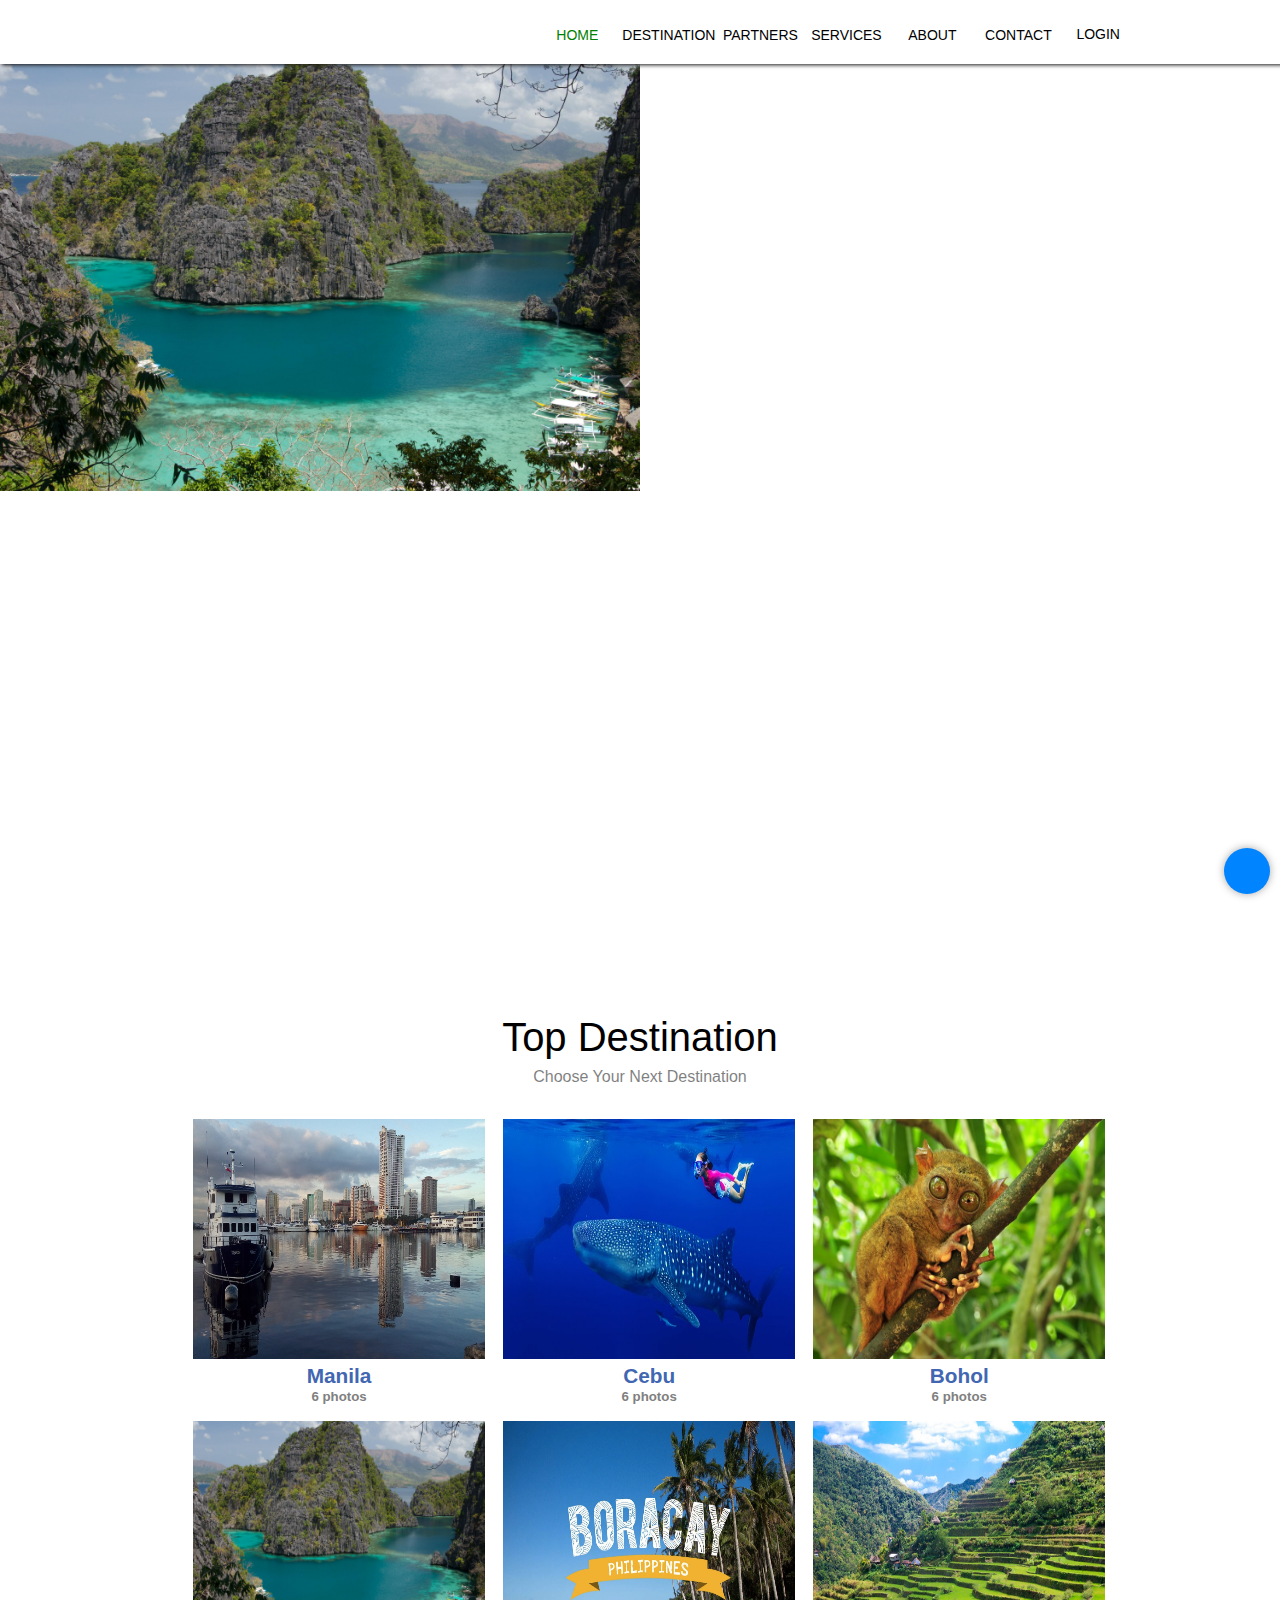
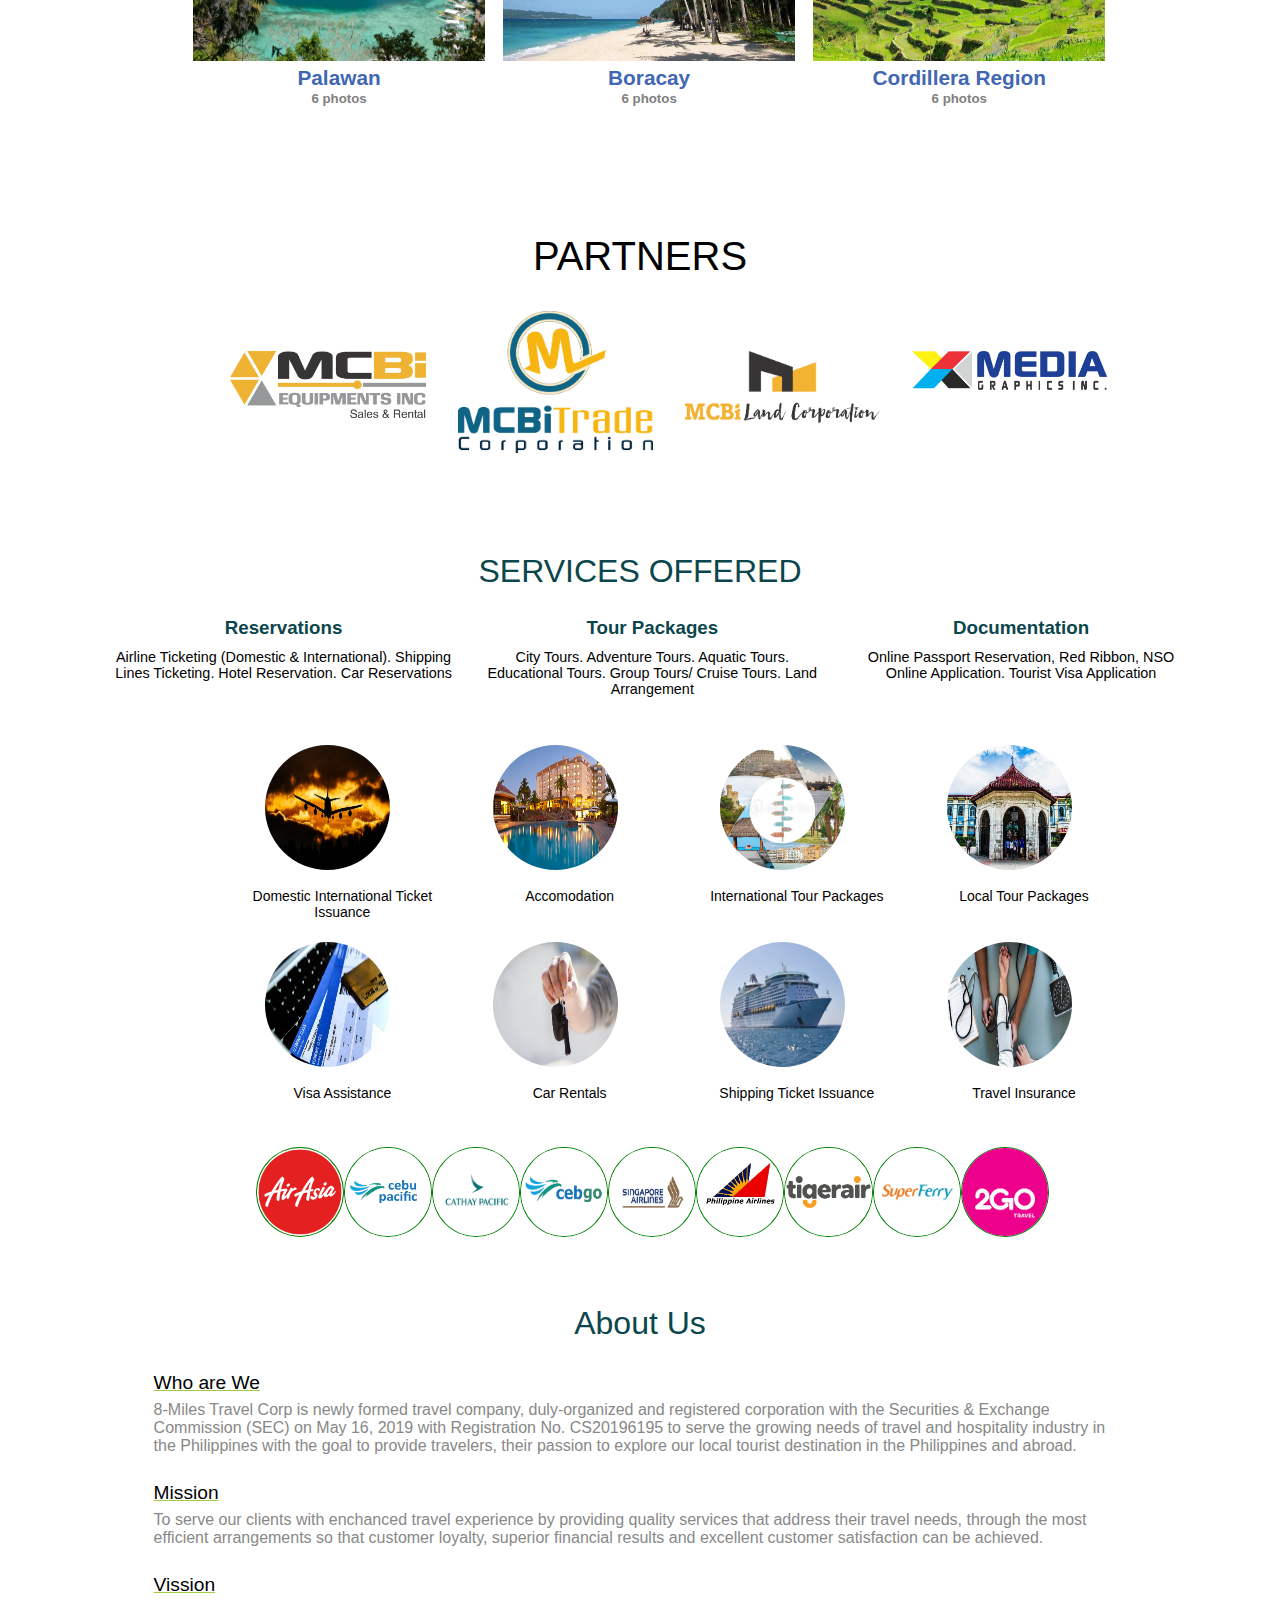
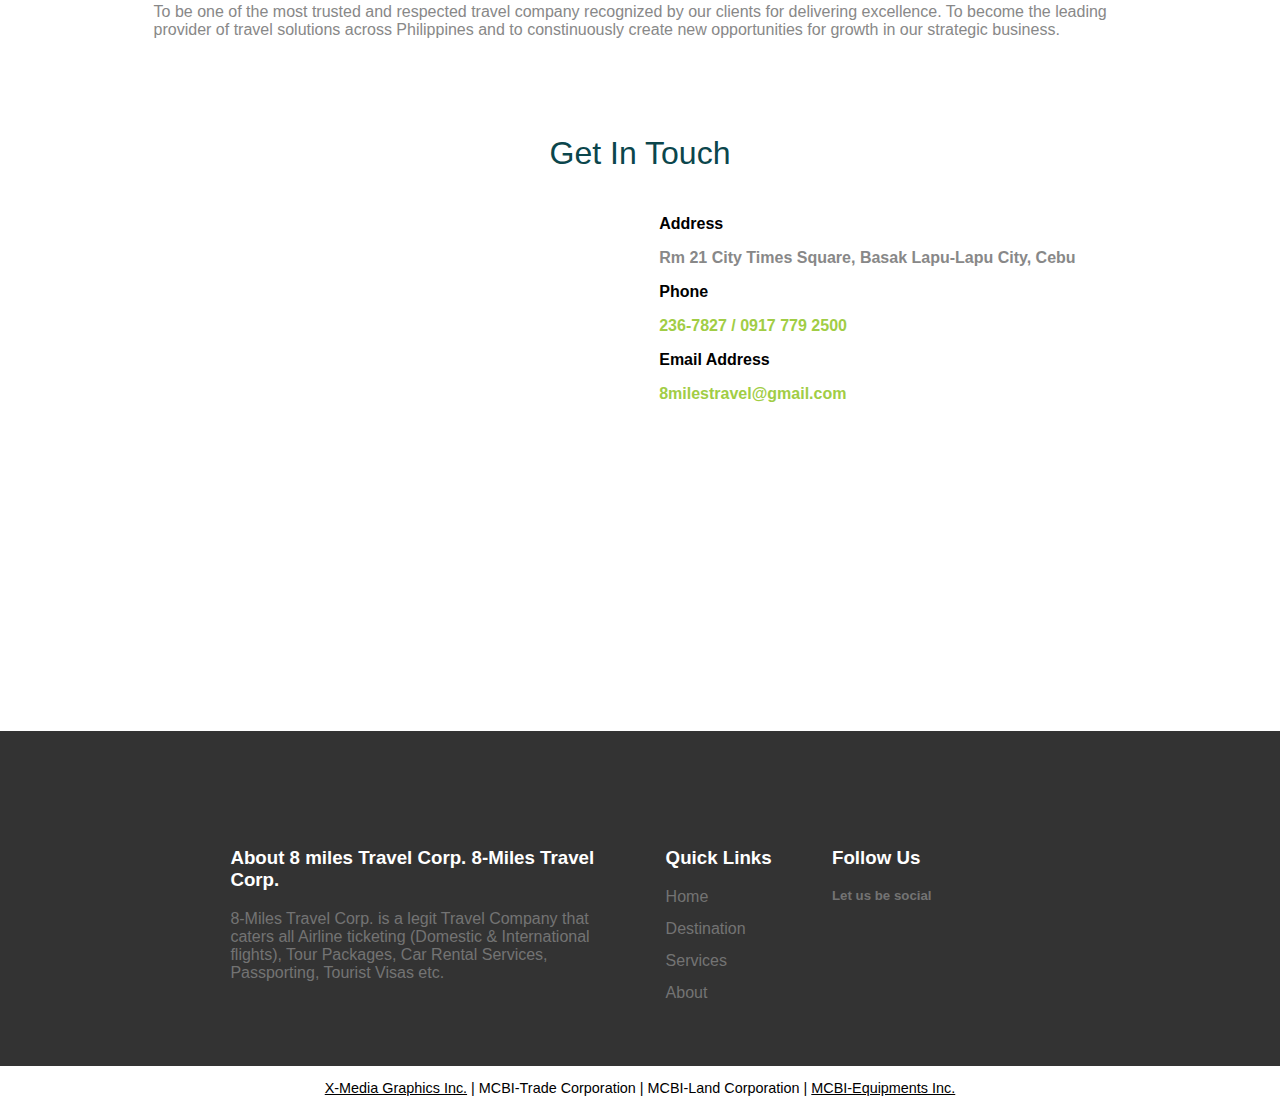
==== commit 08469c15: "navbar" ====
--- a/EightMilesUI/index.html
+++ b/EightMilesUI/index.html
@@ -45,12 +45,12 @@
                         </div>
                         <table>
                             <tr>
-                                <td class="tab_home" onclick="tab_home(event)">HOME</td>
-                                <td class="tab_destination" onclick="tab_destination(event)">DESTINATION</td>
-                                <td class="tab_partners" onclick="tab_partners(event)">PARTNERS</td>
-                                <td class="tab_services" onclick="tab_services(event)">SERVICES</td>
-                                <td class="tab_about" onclick="tab_about(event)">ABOUT</td>
-                                <td class="tab_contact" onclick="tab_contact(event)">CONTACT</td>
+                                <td class="tab_home tab" onclick="tab_home(event)">HOME</td>
+                                <td class="tab_destination tab" onclick="tab_destination(event)">DESTINATION</td>
+                                <td class="tab_partners tab" onclick="tab_partners(event)">PARTNERS</td>
+                                <td class="tab_services tab" onclick="tab_services(event)">SERVICES</td>
+                                <td class="tab_about tab" onclick="tab_about(event)">ABOUT</td>
+                                <td class="tab_contact tab" onclick="tab_contact(event)">CONTACT</td>
                             </tr>
                         </table>
                     </div>
@@ -80,25 +80,17 @@
         <!----------------  main  --------------->
         <div class="main">
             <!----------------  Cover   --------------->
-            <div style="text-align:center;">
-                <div class="mycontainer">
-                    <div class="promo">
-                        <!-- <h1>PROMO</h1> -->
-                        <div class="slidercontainer">
-                            <i id="prevBtn" onclick="prevBtn()" class="fas fa-chevron-up"></i>
-                            <i id="nextBtn" onclick="nextBtn()" class="fas fa-chevron-down"></i>
-                            <div class="myslide">
-                                <img src="/img/Promo/img_slide1.png" class="img-fluid" id="1" alt="">
-                                <img src="/img/Promo/img_slide2.png" class="img-fluid" id="2" alt="">
-                                <img src="/img/Promo/img_slide3.jpg" class="img-fluid" id="3" alt="">
-                                <img src="/img/Promo/img_slide4.png" class="img-fluid" id="4" alt="">
-                            </div>
+
+            <div class="">
+                <div class="cover">
+                    <div> <img src="img/TopDestination/Featured Image/4.jpg" class="img_cover"></div>
+                    <div class="promos">
+                        <i id="prevBtn" onclick="prevBtn()" class="fas fa-chevron-up"></i>
+                        <i id="nextBtn" onclick="nextBtn()" class="fas fa-chevron-down"></i>
+                        <div class="myslide">
                         </div>
                     </div>
                 </div>
-
-                <img src="img/TopDestination/Featured Image/4.jpg" class="img_cover">
-
             </div>
 
 
@@ -258,7 +250,7 @@
 
 <script>
     //-------------------   Mounted   --------------------------
-    //  pageloader();
+    $('.tab_home').addClass('text-success');
     destination();
     partners();
     services();
@@ -267,16 +259,10 @@
     logincookies();
     tabs_options();
     scrollwindowsAndNavbar();
-
+    myslide();
     //-------------------   methods   --------------------------
     function pageloader() {
         document.getElementById("preloader").style.display = "none";
-        //     setTimeout(function() {
-        // document.getElementById("preloader").style.opacity = 0.2;
-        // }, 1990);
-        // setTimeout(function() {
-        // document.getElementById("preloader").style.display = "none";
-        // }, 2000);
     }
 
     function scrollwindowsAndNavbar() {
@@ -297,14 +283,43 @@
                 $('.returntotop').css('display', 'block');
                 $('.chat').css('margin-right', '2.3em');
                 $('.fb-widget').css('margin-right', '3em');
+
             } else {
                 $('.header').removeClass('sticky-top');
                 $('.returntotop').css('display', 'none');
                 $('.chat').css('margin-right', '0em');
                 $('.fb-widget').css('margin-right', '0em');
+                $('.tab').addClass('text-default');
             }
         });
     }
+    //change color of navbar when scrolling windows
+    window.addEventListener("scroll", function() {
+        if (document.documentElement.scrollTop > 0) {
+            $('.tab').removeClass('text-success');
+            $('.tab_home').addClass('text-success');
+        }
+        if (document.documentElement.scrollTop > 300) {
+            $('.tab').removeClass('text-success');
+            $('.tab_destination').addClass('text-success');
+        }
+        if (document.documentElement.scrollTop > 1000) {
+            $('.tab').removeClass('text-success');
+            $('.tab_partners').addClass('text-success');
+        }
+        if (document.documentElement.scrollTop > 1500) {
+            $('.tab').removeClass('text-success');
+            $('.tab_services').addClass('text-success');
+        }
+        if (document.documentElement.scrollTop > 2200) {
+            $('.tab').removeClass('text-success');
+            $('.tab_about').addClass('text-success');
+        }
+        if (document.documentElement.scrollTop > 2700) {
+            $('.tab').removeClass('text-success');
+            $('.tab_contact').addClass('text-success');
+        }
+    });
 
     function tabs_options() {
 
@@ -535,6 +550,7 @@
     }
 
     function tab_destination(event) {
+
         $(event.target).parents('tr').find('td').removeAttr('style');
         $(event.target).css({
             'color': 'green'
@@ -618,6 +634,23 @@
         });
     }
 
+    function myslide() {
+        for (var i = 1; i <= 4; i++) {
+            if (i == 3) {
+                var imageLink = ("img/Promo/img_slide" + i + ".jpg");
+                var imgEL = '<img src="' + imageLink + '" class="img-fluid" id="' +
+                    i + '">';
+                $('.myslide').append(imgEL)
+            } else {
+                var imageLink = ("img/Promo/img_slide" + i + ".png");
+                var imgEL = '<img src="' + imageLink + '" class="img-fluid" id="' +
+                    i + '">';
+                $('.myslide').append(imgEL)
+            }
+
+        }
+    }
+
     function chat() {
         $('.fb-widget').slideToggle();
     }
@@ -626,7 +659,7 @@
     const carouselImages = document.querySelectorAll('.myslide img');
     //Counter
     let counter = 0;
-    const size = "266";
+    const size = "304";
     carouselSlide.style.transform = 'translateX(' + (-size * counter) + 'px)';
     // Button Listeners
     function nextBtn() {
@@ -652,9 +685,9 @@
         carouselSlide.style.transform = 'translateX(' + (-size * counter) + 'px)';
     }
 
-    setTimeout(function() {
+    setInterval(function() {
         nextBtn();
-    }, 1000);
+    }, 5000);
 </script>
 
 <!-- // Magnefic Popup
--- a/EightMilesUI/css/template/header.css
+++ b/EightMilesUI/css/template/header.css
@@ -36,6 +36,14 @@
     -webkit-transition: transform 1500ms ease, background 1500ms ease;
     box-shadow: 0 3px 16px 0 rgba(0, 0, 0, 0.1);
     z-index: 1;
+}
+
+.text-default {
+    color: black;
+}
+
+.text-success {
+    color: green;
 }
 
 
